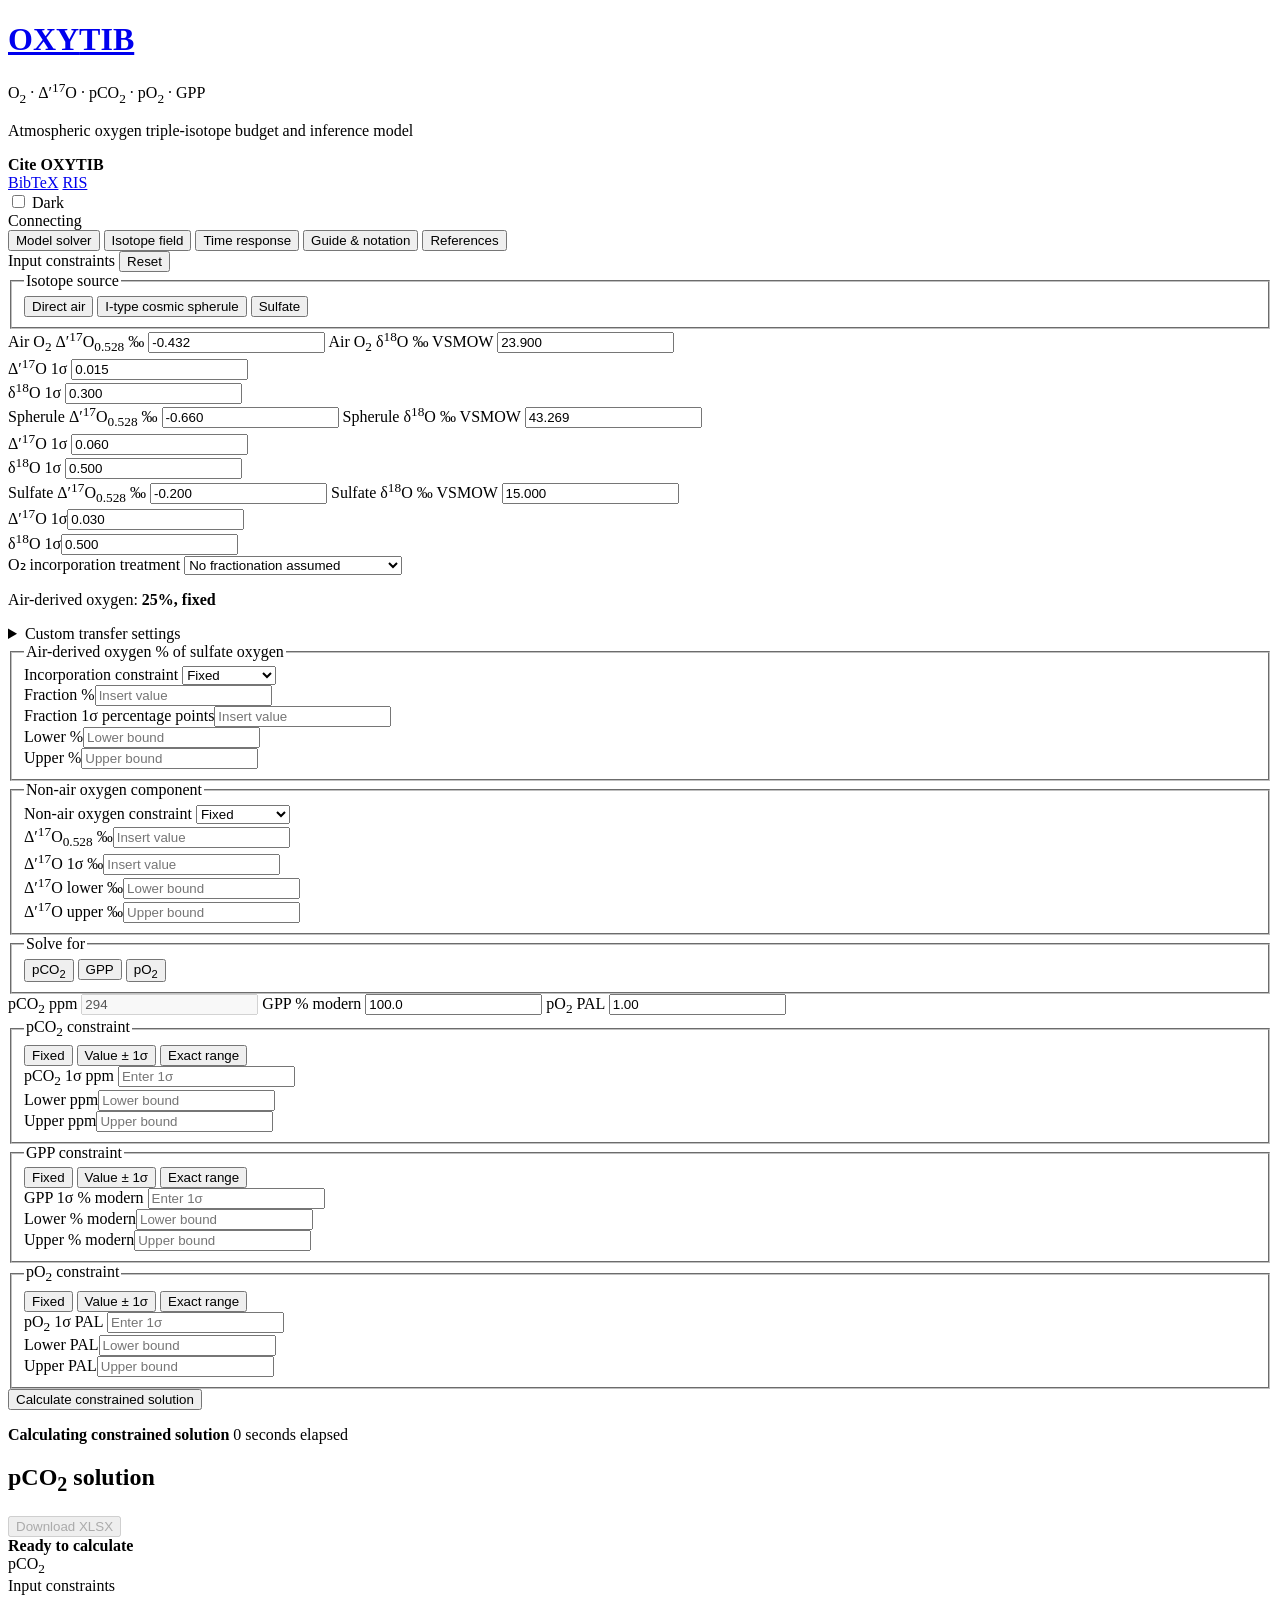
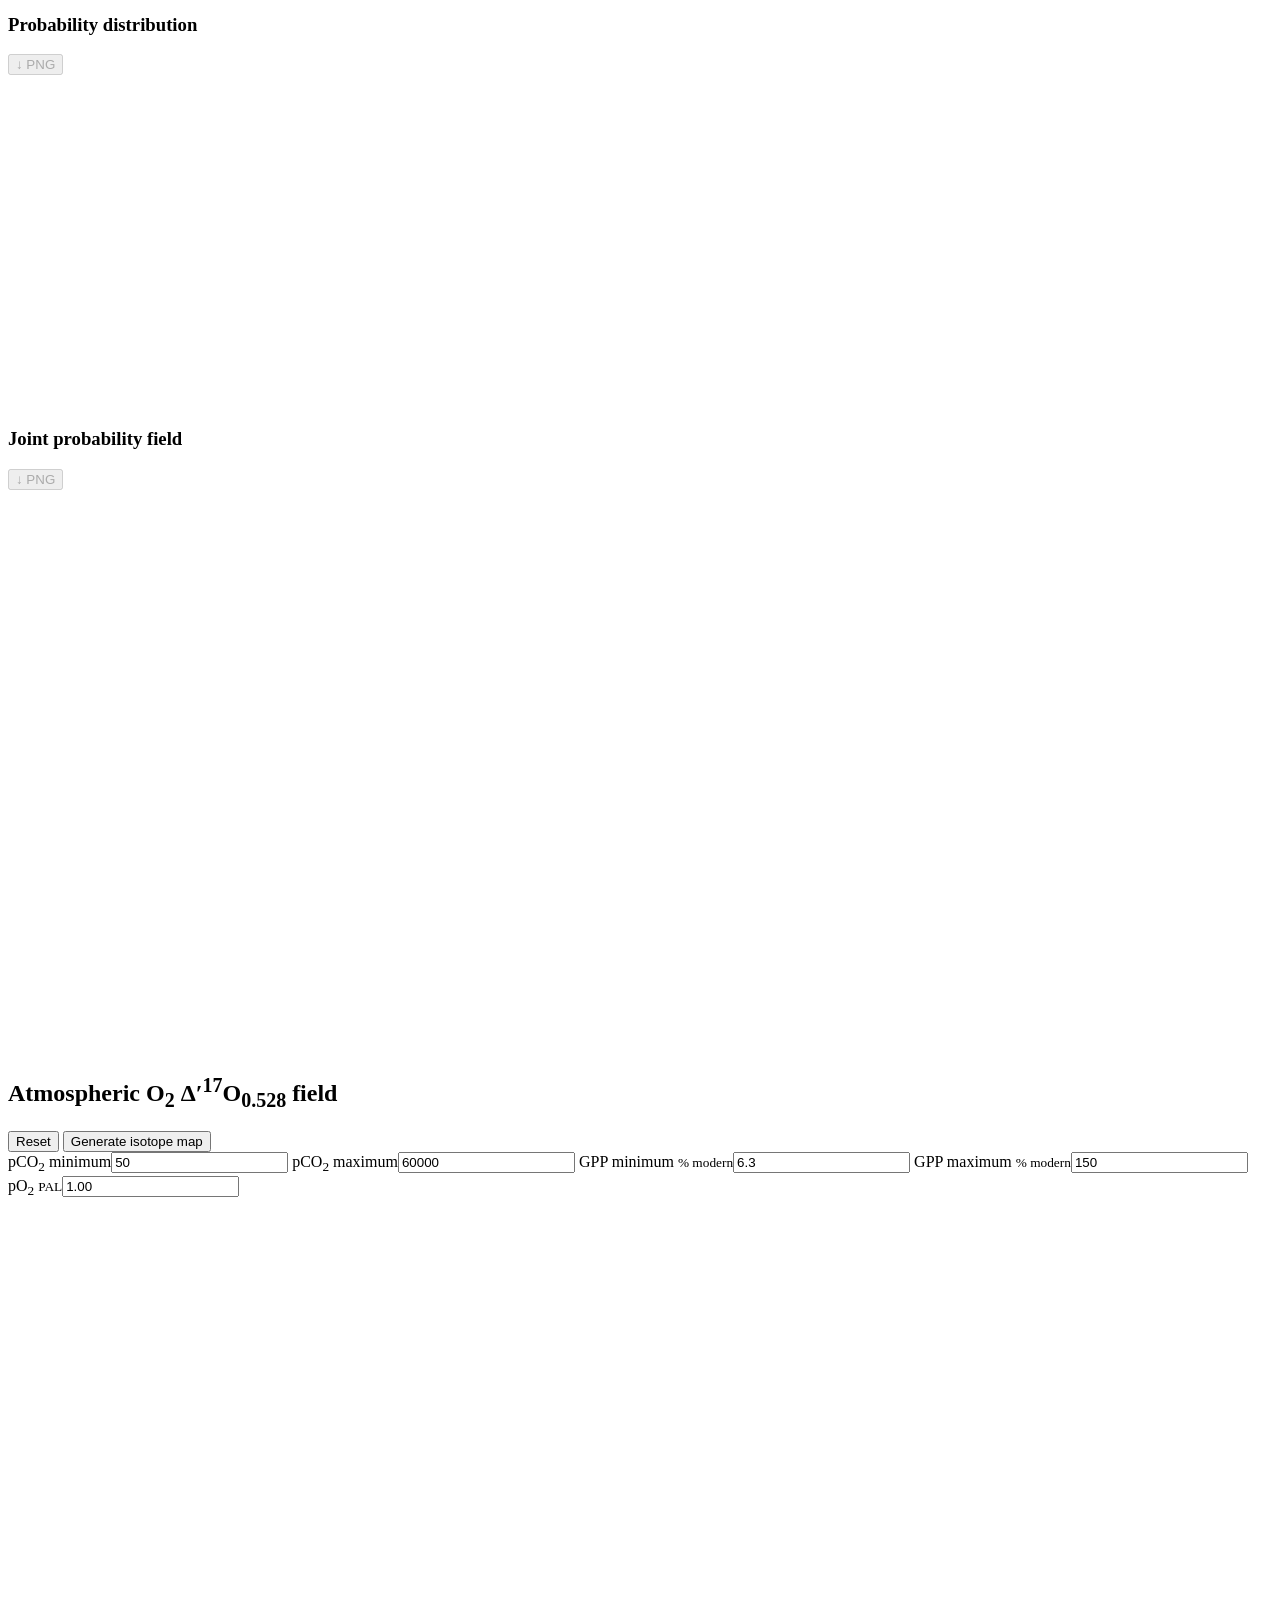
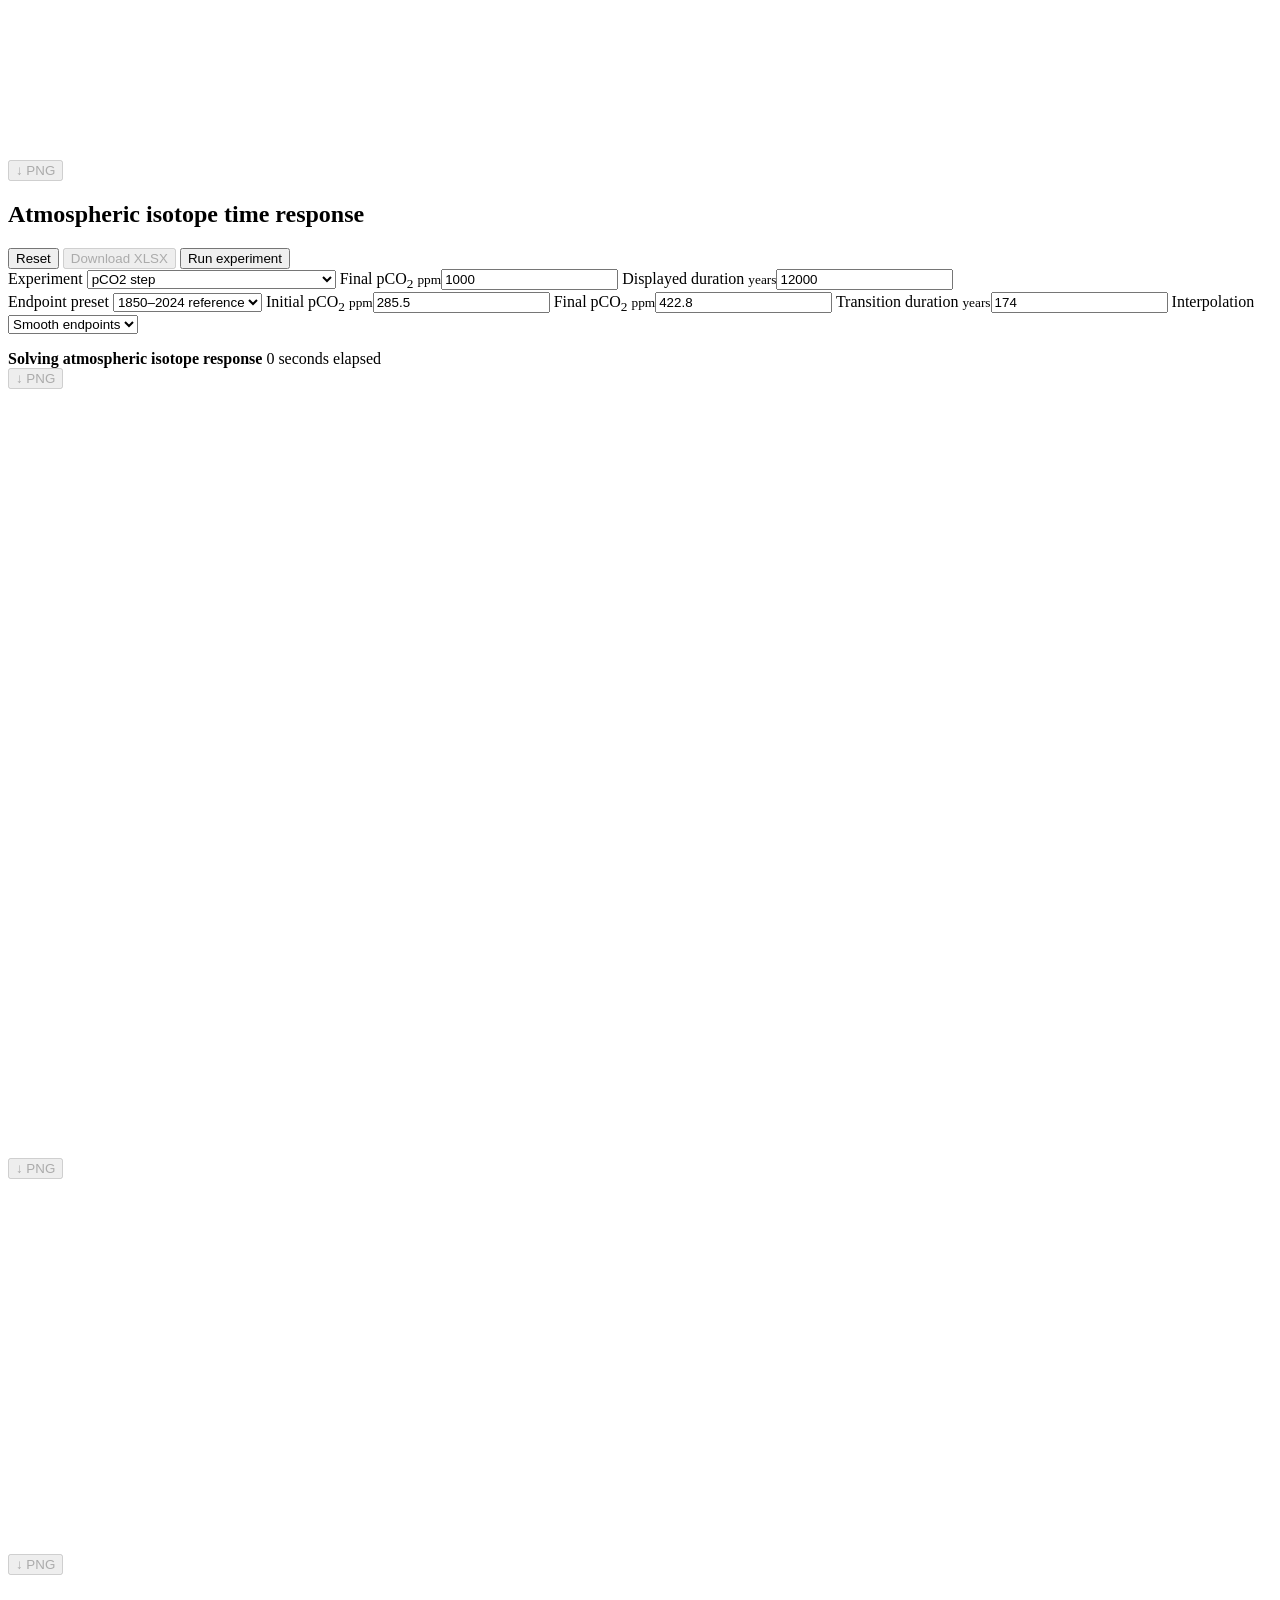
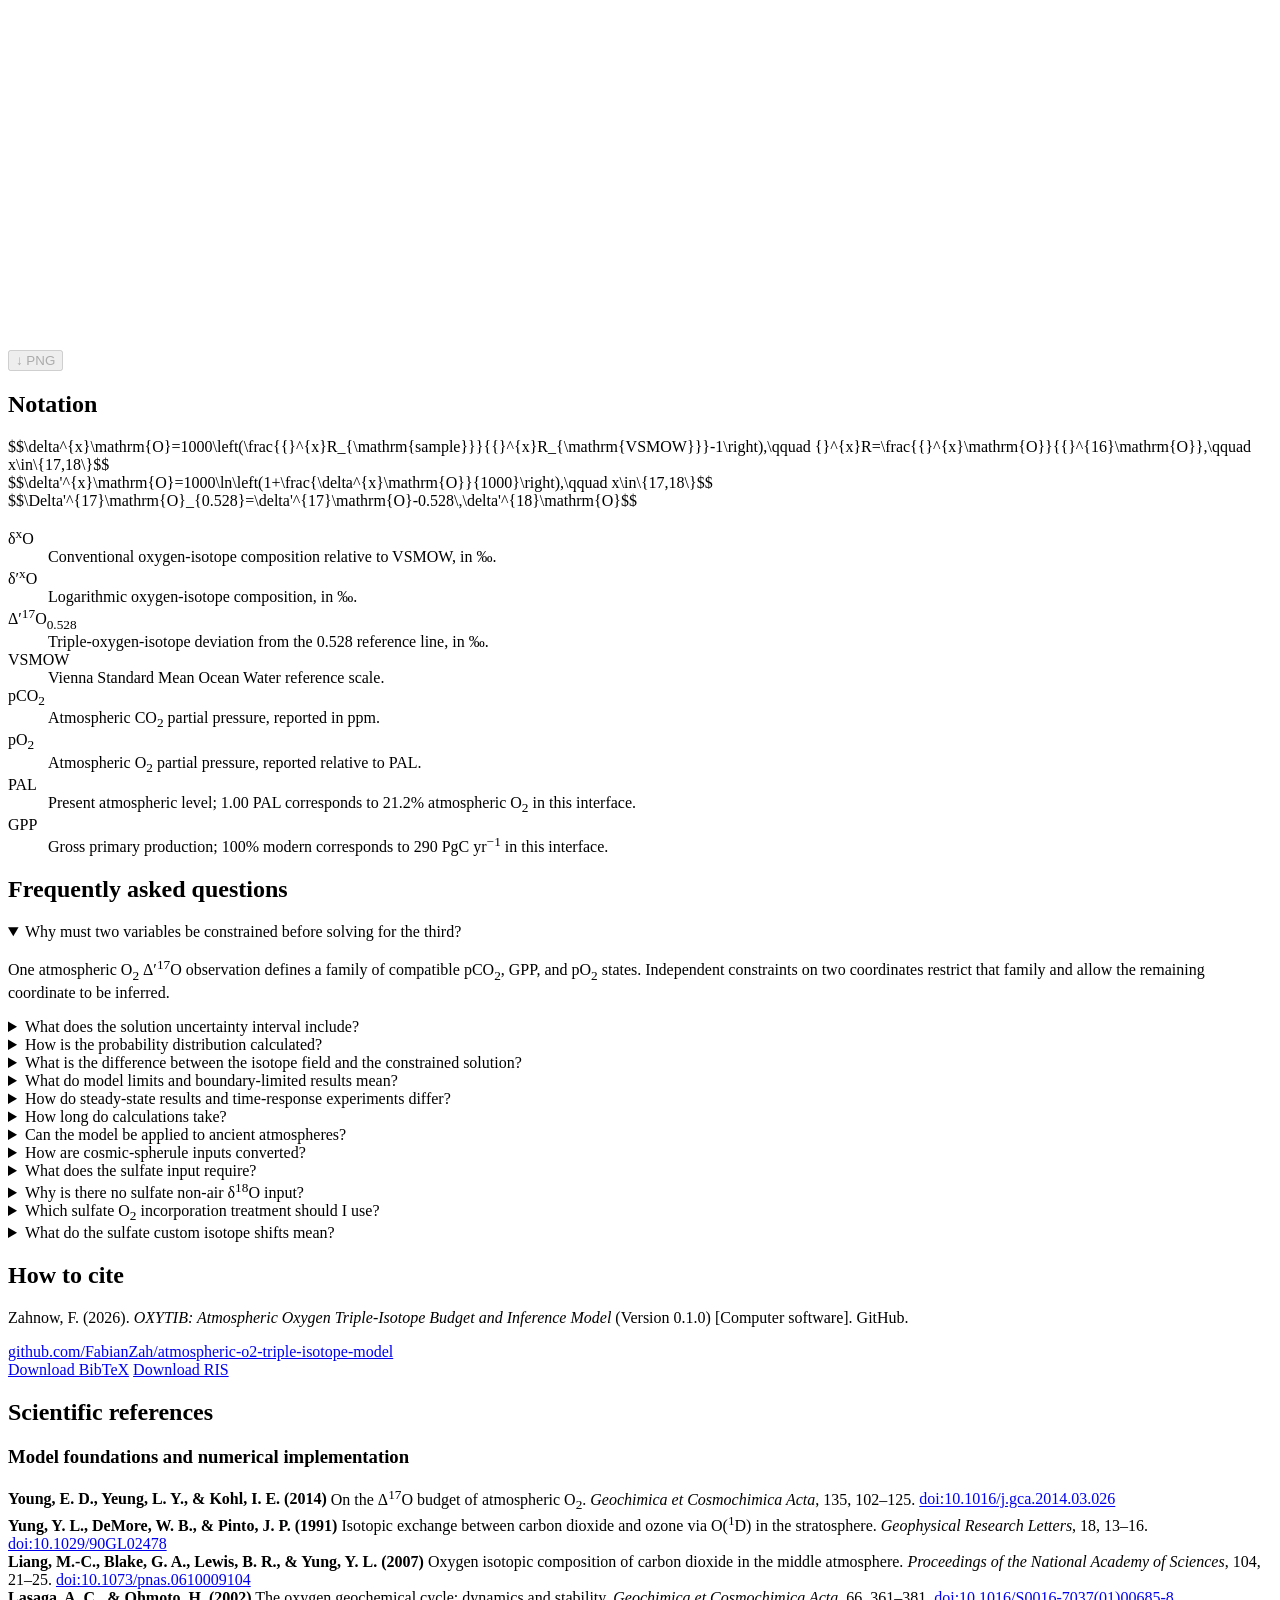
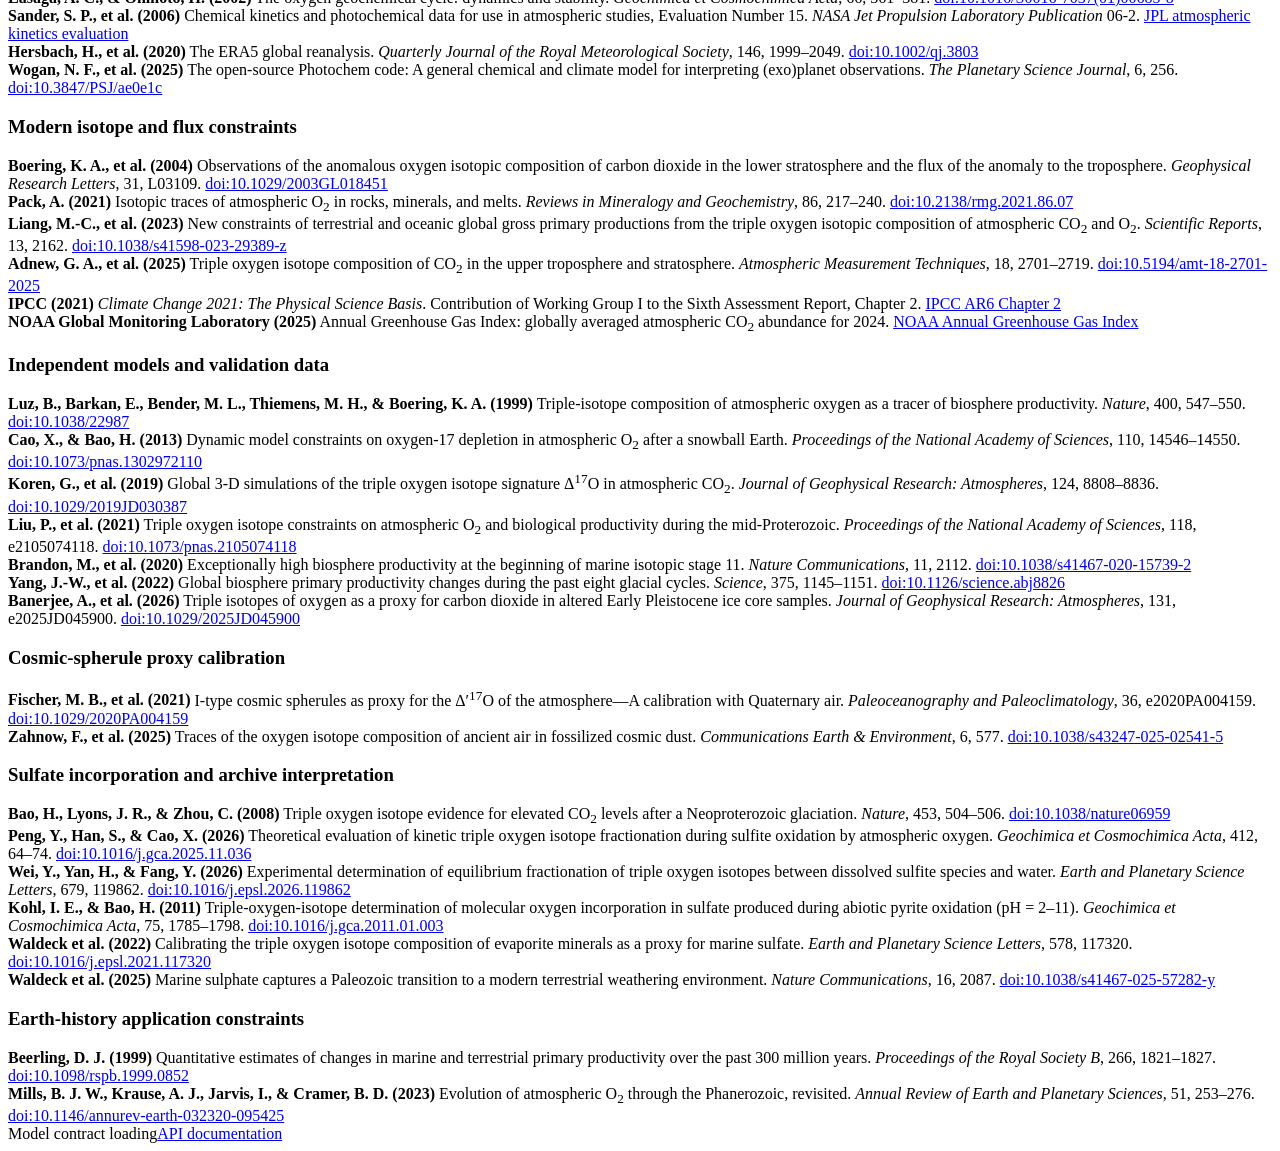
==== web/index.html @ 8c21be9f "Add logo home navigation and clarify model documentation" ====
<!doctype html>
<html lang="en">
<head>
  <meta charset="utf-8">
  <meta name="viewport" content="width=device-width, initial-scale=1">
  <title>OXYTIB</title>
  <link rel="stylesheet" href="assets/styles.css?v=1.25.3">
  <script defer src="assets/mathjax-config.js?v=1.0.0"></script>
  <script defer src="assets/vendor/mathjax/tex-svg.js?v=3.2.2"></script>
  <script defer src="assets/app.js?v=1.25.2"></script>
</head>
<body>
  <header class="topbar">
    <div class="brand-lockup">
      <h1 aria-label="OXYTIB"><a class="brand-home" href="./" aria-label="OXYTIB home" title="Home"><span>OXY</span><strong>TIB</strong></a></h1>
      <div class="brand-copy">
        <p class="scientific-signature">O<sub>2</sub> · Δ′<sup>17</sup>O · pCO<sub>2</sub> · pO<sub>2</sub> · GPP</p>
        <p class="brand-description">Atmospheric oxygen triple-isotope budget and inference model</p>
      </div>
    </div>
    <div class="topbar-actions">
      <aside class="header-citation" aria-label="How to cite OXYTIB">
        <strong>Cite OXYTIB</strong>
        <div>
          <a href="citation/model.bib" download>BibTeX</a>
          <a href="citation/model.ris" download>RIS</a>
        </div>
      </aside>
      <label class="theme-switch" for="theme-toggle">
        <input id="theme-toggle" type="checkbox" role="switch" aria-label="Use dark appearance">
        <span class="theme-track" aria-hidden="true"><i></i></span>
        <span id="theme-label">Dark</span>
      </label>
      <div class="model-state" id="model-state"><span></span> Connecting</div>
    </div>
  </header>

  <nav class="tabs" aria-label="Model views">
    <button class="tab active" data-tab="solver">Model solver</button>
    <button class="tab" data-tab="surface">Isotope field</button>
    <button class="tab" data-tab="transient">Time response</button>
    <button class="tab" data-tab="guide">Guide &amp; notation</button>
    <button class="tab" data-tab="references">References</button>
  </nav>

  <main>
    <section class="view active" id="view-solver">
      <div class="workspace-grid">
        <aside class="control-panel">
          <div class="section-heading">
            <span>Input constraints</span>
            <button class="text-button" id="reset-inputs" type="button">Reset</button>
          </div>

          <fieldset>
            <legend>Isotope source</legend>
            <div class="segmented" id="source-selector">
              <button type="button" class="active" data-source="air">Direct air</button>
              <button type="button" data-source="spherule">I-type cosmic spherule</button>
              <button type="button" data-source="sulfate">Sulfate</button>
            </div>
          </fieldset>

          <div id="air-inputs" class="input-group">
            <label for="air-d17">Air O<sub>2</sub> Δ′<sup>17</sup>O<sub>0.528</sub> <span>‰</span></label>
            <input id="air-d17" type="text" inputmode="decimal" value="-0.432">
            <label for="air-d18">Air O<sub>2</sub> δ<sup>18</sup>O <span>‰ VSMOW</span></label>
            <input id="air-d18" type="text" inputmode="decimal" value="23.900">
            <div class="paired-inputs">
              <div>
                <label for="air-sigma">Δ′<sup>17</sup>O 1σ</label>
                <input id="air-sigma" type="text" inputmode="decimal" value="0.015">
              </div>
              <div>
                <label for="air-d18-sigma">δ<sup>18</sup>O 1σ</label>
                <input id="air-d18-sigma" type="text" inputmode="decimal" value="0.300">
              </div>
            </div>
          </div>

          <div id="spherule-inputs" class="input-group hidden">
            <label for="spherule-d17">Spherule Δ′<sup>17</sup>O<sub>0.528</sub> <span>‰</span></label>
            <input id="spherule-d17" type="text" inputmode="decimal" value="-0.660">
            <label for="spherule-d18">Spherule δ<sup>18</sup>O <span>‰ VSMOW</span></label>
            <input id="spherule-d18" type="text" inputmode="decimal" value="43.269">
            <div class="paired-inputs">
              <div>
                <label for="spherule-d17-sigma">Δ′<sup>17</sup>O 1σ</label>
                <input id="spherule-d17-sigma" type="text" inputmode="decimal" value="0.060">
              </div>
              <div>
                <label for="spherule-d18-sigma">δ<sup>18</sup>O 1σ</label>
                <input id="spherule-d18-sigma" type="text" inputmode="decimal" value="0.500">
              </div>
            </div>
            <output id="converted-air" class="conversion-output"></output>
          </div>

          <div id="sulfate-inputs" class="input-group hidden">
            <label for="sulfate-d17">Sulfate Δ′<sup>17</sup>O<sub>0.528</sub> <span>‰</span></label>
            <input id="sulfate-d17" type="text" inputmode="decimal" value="-0.200" placeholder="Insert value">
            <label for="sulfate-d18">Sulfate δ<sup>18</sup>O <span>‰ VSMOW</span></label>
            <input id="sulfate-d18" type="text" inputmode="decimal" value="15.000" placeholder="Insert value">
            <div class="paired-inputs">
              <div><label for="sulfate-d17-sigma">Δ′<sup>17</sup>O 1σ</label><input id="sulfate-d17-sigma" type="text" inputmode="decimal" value="0.030" placeholder="Insert value"></div>
              <div><label for="sulfate-d18-sigma">δ<sup>18</sup>O 1σ</label><input id="sulfate-d18-sigma" type="text" inputmode="decimal" value="0.500" placeholder="Insert value"></div>
            </div>

            <label for="sulfate-fractionation">O₂ incorporation treatment</label>
            <select id="sulfate-fractionation" aria-describedby="sulfate-treatment-note">
              <option value="none" selected>No fractionation assumed</option>
              <option value="peng_2026_irreversible">Irreversible incorporation · 25 °C</option>
              <option value="peng_2026_equilibrium">Equilibrated incorporation · 25 °C</option>
              <option value="specified">Custom isotope shifts</option>
            </select>
            <p id="sulfate-treatment-note" class="field-note" aria-live="polite"></p>
            <p id="sulfate-pathway-fraction" class="field-note hidden">Air-derived oxygen: <strong>25%, fixed</strong></p>
            <details id="sulfate-advanced" class="sulfate-advanced hidden">
              <summary>Custom transfer settings</summary>
              <div id="sulfate-fractionation-fields" class="input-group">
                <label for="sulfate-log18">δ′<sup>18</sup>O shift <span>‰</span></label>
                <input id="sulfate-log18" type="text" inputmode="decimal" placeholder="Insert value">
                <label for="sulfate-shift17">Δ′<sup>17</sup>O shift <span>‰, 0.528</span></label>
                <input id="sulfate-shift17" type="text" inputmode="decimal" placeholder="Insert value">
                <p class="field-note">Transferred oxygen minus atmospheric O₂, before mixing.</p>
              </div>
            </details>

            <fieldset id="sulfate-incorporation-inputs" class="sulfate-process">
              <legend>Air-derived oxygen <span>% of sulfate oxygen</span></legend>
              <label class="sr-only" for="sulfate-f-mode">Incorporation constraint</label>
              <select id="sulfate-f-mode"><option value="fixed">Fixed</option><option value="normal">Value ± 1σ</option><option value="range">Exact range</option></select>
              <div id="sulfate-f-center-fields"><label for="sulfate-f">Fraction <span>%</span></label><input id="sulfate-f" type="text" inputmode="decimal" placeholder="Insert value"></div>
              <div id="sulfate-f-normal-fields" class="hidden"><label for="sulfate-f-sigma">Fraction 1σ <span>percentage points</span></label><input id="sulfate-f-sigma" type="text" inputmode="decimal" placeholder="Insert value"></div>
              <div id="sulfate-f-range-fields" class="paired-inputs hidden">
                <div><label for="sulfate-f-lower">Lower <span>%</span></label><input id="sulfate-f-lower" type="text" inputmode="decimal" placeholder="Lower bound"></div>
                <div><label for="sulfate-f-upper">Upper <span>%</span></label><input id="sulfate-f-upper" type="text" inputmode="decimal" placeholder="Upper bound"></div>
              </div>
            </fieldset>
            <fieldset class="sulfate-process">
              <legend>Non-air oxygen component</legend>
              <label class="sr-only" for="sulfate-b-mode">Non-air oxygen constraint</label>
              <select id="sulfate-b-mode"><option value="fixed">Fixed</option><option value="normal">Value ± 1σ</option><option value="range">Exact range</option></select>
              <div id="sulfate-b-center-fields"><label for="sulfate-b">Δ′<sup>17</sup>O<sub>0.528</sub> <span>‰</span></label><input id="sulfate-b" type="text" inputmode="decimal" placeholder="Insert value"></div>
              <div id="sulfate-b-normal-fields" class="hidden"><label for="sulfate-b-sigma">Δ′<sup>17</sup>O 1σ <span>‰</span></label><input id="sulfate-b-sigma" type="text" inputmode="decimal" placeholder="Insert value"></div>
              <div id="sulfate-b-range-fields" class="paired-inputs hidden">
                <div><label for="sulfate-b-lower">Δ′<sup>17</sup>O lower <span>‰</span></label><input id="sulfate-b-lower" type="text" inputmode="decimal" placeholder="Lower bound"></div>
                <div><label for="sulfate-b-upper">Δ′<sup>17</sup>O upper <span>‰</span></label><input id="sulfate-b-upper" type="text" inputmode="decimal" placeholder="Upper bound"></div>
              </div>
            </fieldset>
          </div>

          <fieldset>
            <legend>Solve for</legend>
            <div class="segmented three" id="solve-selector">
              <button type="button" class="active" data-coordinate="pCO2">pCO<sub>2</sub></button>
              <button type="button" data-coordinate="GPP">GPP</button>
              <button type="button" data-coordinate="pO2">pO<sub>2</sub></button>
            </div>
          </fieldset>

          <div class="input-group constraints">
            <label for="pco2" id="pco2-value-label">pCO<sub>2</sub> <span>ppm</span></label>
            <input id="pco2" type="text" inputmode="decimal" value="294" disabled>
            <label for="gpp" id="gpp-value-label">GPP <span>% modern</span></label>
            <input id="gpp" type="text" inputmode="decimal" value="100.0">
            <label for="po2" id="po2-value-label">pO<sub>2</sub> <span>PAL</span></label>
            <input id="po2" type="text" inputmode="decimal" value="1.00">
          </div>

          <div id="coordinate-constraint-inputs">
            <fieldset class="constraint-definition hidden" id="pco2-constraint-definition">
              <legend>pCO<sub>2</sub> constraint</legend>
              <div class="segmented three constraint-mode" id="pco2-constraint-mode">
                <button type="button" class="active" data-mode="fixed">Fixed</button>
                <button type="button" data-mode="normal">Value ± 1σ</button>
                <button type="button" data-mode="range">Exact range</button>
              </div>
              <div class="constraint-extra hidden" id="pco2-normal-fields">
                <label for="pco2-sigma">pCO<sub>2</sub> 1σ <span>ppm</span></label>
                <input id="pco2-sigma" type="text" inputmode="decimal" placeholder="Enter 1σ">
              </div>
              <div class="paired-inputs constraint-extra hidden" id="pco2-range-fields">
                <div><label for="pco2-lower">Lower <span>ppm</span></label><input id="pco2-lower" type="text" inputmode="decimal" placeholder="Lower bound"></div>
                <div><label for="pco2-upper">Upper <span>ppm</span></label><input id="pco2-upper" type="text" inputmode="decimal" placeholder="Upper bound"></div>
              </div>
            </fieldset>

            <fieldset class="constraint-definition" id="gpp-constraint-definition">
              <legend>GPP constraint</legend>
              <div class="segmented three constraint-mode" id="gpp-constraint-mode">
                <button type="button" class="active" data-mode="fixed">Fixed</button>
                <button type="button" data-mode="normal">Value ± 1σ</button>
                <button type="button" data-mode="range">Exact range</button>
              </div>
              <div class="constraint-extra hidden" id="gpp-normal-fields">
                <label for="gpp-sigma">GPP 1σ <span>% modern</span></label>
                <input id="gpp-sigma" type="text" inputmode="decimal" placeholder="Enter 1σ">
              </div>
              <div class="paired-inputs constraint-extra hidden" id="gpp-range-fields">
                <div><label for="gpp-lower">Lower <span>% modern</span></label><input id="gpp-lower" type="text" inputmode="decimal" placeholder="Lower bound"></div>
                <div><label for="gpp-upper">Upper <span>% modern</span></label><input id="gpp-upper" type="text" inputmode="decimal" placeholder="Upper bound"></div>
              </div>
            </fieldset>

            <fieldset class="constraint-definition" id="po2-constraint-definition">
              <legend>pO<sub>2</sub> constraint</legend>
              <div class="segmented three constraint-mode" id="po2-constraint-mode">
                <button type="button" class="active" data-mode="fixed">Fixed</button>
                <button type="button" data-mode="normal">Value ± 1σ</button>
                <button type="button" data-mode="range">Exact range</button>
              </div>
              <div class="constraint-extra hidden" id="po2-normal-fields">
                <label for="po2-sigma">pO<sub>2</sub> 1σ <span>PAL</span></label>
                <input id="po2-sigma" type="text" inputmode="decimal" placeholder="Enter 1σ">
              </div>
              <div class="paired-inputs constraint-extra hidden" id="po2-range-fields">
                <div><label for="po2-lower">Lower <span>PAL</span></label><input id="po2-lower" type="text" inputmode="decimal" placeholder="Lower bound"></div>
                <div><label for="po2-upper">Upper <span>PAL</span></label><input id="po2-upper" type="text" inputmode="decimal" placeholder="Upper bound"></div>
              </div>
            </fieldset>
          </div>

          <button class="primary-command" id="run-solver" type="button">Calculate constrained solution</button>
          <p class="error-message" id="solver-error" role="alert"></p>
          <div class="calculation-progress solver-progress hidden" id="solver-progress" role="status" aria-live="polite">
            <div class="calculation-progress-copy">
              <strong id="solver-progress-label">Calculating constrained solution</strong>
              <span id="solver-progress-elapsed">0 seconds elapsed</span>
            </div>
            <div class="calculation-progress-track" aria-hidden="true"><span></span></div>
          </div>
        </aside>

        <div class="result-area">
          <div class="result-header">
            <div>
              <h2 id="result-title">pCO<sub>2</sub> solution</h2>
            </div>
            <div class="result-actions">
              <button class="secondary-command" id="download-result-xlsx" type="button" disabled>Download XLSX</button>
            </div>
          </div>
          <div class="empty-state" id="solver-empty">
            <strong>Ready to calculate</strong>
          </div>
          <div class="solver-result hidden" id="solver-result">
            <div class="primary-result">
              <span id="result-coordinate">pCO<sub>2</sub></span>
              <strong id="result-value"></strong>
              <small id="result-interval"></small>
            </div>
            <div class="result-strip">
              <div><span>Input constraints</span><strong id="result-constraints"></strong></div>
            </div>
            <div class="solver-marginal" id="solver-marginal">
              <div class="solver-probability-heading">
                <div><h3 id="solver-marginal-title">Probability distribution</h3></div>
                <button class="plot-export" type="button" data-canvas="solver-marginal-canvas" data-filename="constrained_solution_distribution" disabled title="Download plot as PNG">↓ PNG</button>
              </div>
              <canvas id="solver-marginal-canvas" width="980" height="330"></canvas>
            </div>
            <p class="method-note hidden" id="solver-method-note"></p>
            <div class="solver-probability hidden" id="solver-probability">
              <div class="solver-probability-heading">
                <div><h3 id="solver-probability-title">Joint probability field</h3></div>
                <button class="plot-export" type="button" data-canvas="solver-probability-canvas" data-filename="constrained_pco2_gpp_probability" disabled title="Download plot as PNG">↓ PNG</button>
              </div>
              <canvas id="solver-probability-canvas" width="980" height="560"></canvas>
              <div class="probability-caption" id="solver-probability-caption"></div>
            </div>
          </div>
        </div>
      </div>
    </section>

    <section class="view" id="view-surface">
      <div class="band-heading">
        <div><h2>Atmospheric O<sub>2</sub> Δ′<sup>17</sup>O<sub>0.528</sub> field</h2></div>
        <div class="surface-actions">
          <button class="text-button" id="reset-surface" type="button">Reset</button>
          <button class="primary-command compact" id="run-surface" type="button">Generate isotope map</button>
        </div>
      </div>
      <div class="surface-controls">
        <label><span class="control-label">pCO<sub>2</sub> minimum</span><input id="surface-xmin" type="text" inputmode="decimal" value="50"></label>
        <label><span class="control-label">pCO<sub>2</sub> maximum</span><input id="surface-xmax" type="text" inputmode="decimal" value="60000"></label>
        <label><span class="control-label">GPP minimum <small>% modern</small></span><input id="surface-ymin" type="text" inputmode="decimal" value="6.3"></label>
        <label><span class="control-label">GPP maximum <small>% modern</small></span><input id="surface-ymax" type="text" inputmode="decimal" value="150"></label>
        <label><span class="control-label">pO<sub>2</sub> <small>PAL</small></span><input id="surface-po2" type="text" inputmode="decimal" value="1.00"></label>
      </div>
      <p class="error-message" id="surface-error" role="alert"></p>
      <div class="surface-layout" id="isotope-surface-view">
        <div class="plot-panel">
          <button class="plot-export" type="button" data-canvas="isotope-canvas" data-filename="pco2_gpp_delta17_isotope_field" disabled title="Download plot as PNG">↓ PNG</button>
          <canvas id="isotope-canvas" width="980" height="560" role="img" aria-label="Atmospheric oxygen isotope field"></canvas>
        </div>
      </div>
    </section>

    <section class="view" id="view-transient">
      <div class="band-heading">
        <div><h2>Atmospheric isotope time response</h2></div>
        <div class="transient-actions">
          <button class="text-button" id="reset-transient" type="button">Reset</button>
          <button class="secondary-command" id="download-transient-xlsx" type="button" disabled>Download XLSX</button>
          <button class="primary-command compact" id="run-transient" type="button">Run experiment</button>
        </div>
      </div>
      <div class="transient-controls">
        <label>Experiment
          <select id="transient-type">
            <option value="pCO2">pCO2 step</option>
            <option value="pCO2_trajectory">Gradual pCO2 trajectory</option>
            <option value="pO2">pO2 step</option>
            <option value="GPP">GPP step at fixed pO2</option>
            <option value="photosynthesis">Photosynthesis step with O2 response</option>
          </select>
        </label>
        <label id="transient-final-label"><span class="control-label" id="transient-final-caption">Final pCO<sub>2</sub> <small>ppm</small></span><input id="transient-final" type="text" inputmode="decimal" value="1000"></label>
        <label><span class="control-label">Displayed duration <small>years</small></span><input id="transient-duration" type="text" inputmode="decimal" value="12000"></label>
      </div>
      <div class="transient-controls trajectory-controls hidden" id="trajectory-controls">
        <label>Endpoint preset
          <select id="trajectory-preset">
            <option value="historical">1850–2024 reference</option>
            <option value="custom">Custom endpoints</option>
          </select>
        </label>
        <label><span class="control-label">Initial pCO<sub>2</sub> <small>ppm</small></span><input id="trajectory-start" type="text" inputmode="decimal" value="285.5"></label>
        <label><span class="control-label">Final pCO<sub>2</sub> <small>ppm</small></span><input id="trajectory-end" type="text" inputmode="decimal" value="422.8"></label>
        <label><span class="control-label">Transition duration <small>years</small></span><input id="trajectory-duration" type="text" inputmode="decimal" value="174"></label>
        <label>Interpolation
          <select id="trajectory-interpolation">
            <option value="smoothstep">Smooth endpoints</option>
            <option value="linear">Linear</option>
          </select>
        </label>
      </div>
      <p class="error-message" id="transient-error" role="alert"></p>
      <div class="calculation-progress transient-progress hidden" id="transient-progress" role="status" aria-live="polite">
        <div class="calculation-progress-copy">
          <strong id="transient-progress-label">Solving atmospheric isotope response</strong>
          <span id="transient-progress-elapsed">0 seconds elapsed</span>
        </div>
        <div class="calculation-progress-track" aria-hidden="true"><span></span></div>
      </div>
      <div class="transient-summary" id="transient-summary"></div>
      <div class="transient-plots">
        <div class="plot-panel" id="transient-forcing-panel">
          <button class="plot-export" type="button" data-canvas="transient-forcing" data-filename="transient_forcing" disabled title="Download plot as PNG">↓ PNG</button>
          <canvas id="transient-forcing" width="1520" height="390"></canvas>
        </div>
        <div class="plot-panel hidden" id="transient-pco2-panel">
          <button class="plot-export" type="button" data-canvas="transient-pco2" data-filename="transient_pco2_response" disabled title="Download plot as PNG">↓ PNG</button>
          <canvas id="transient-pco2" width="760" height="390"></canvas>
        </div>
        <div class="plot-panel">
          <button class="plot-export" type="button" data-canvas="transient-d17" data-filename="transient_Delta_prime_17O" disabled title="Download plot as PNG">↓ PNG</button>
          <canvas id="transient-d17" width="760" height="390"></canvas>
        </div>
        <div class="plot-panel">
          <button class="plot-export" type="button" data-canvas="transient-d18" data-filename="transient_delta_prime_18O" disabled title="Download plot as PNG">↓ PNG</button>
          <canvas id="transient-d18" width="760" height="390"></canvas>
        </div>
      </div>
    </section>

    <section class="view prose-view" id="view-guide">
      <div class="prose-columns">
        <article>
          <h2>Notation</h2>
          <div class="equation">$$\delta^{x}\mathrm{O}=1000\left(\frac{{}^{x}R_{\mathrm{sample}}}{{}^{x}R_{\mathrm{VSMOW}}}-1\right),\qquad {}^{x}R=\frac{{}^{x}\mathrm{O}}{{}^{16}\mathrm{O}},\qquad x\in\{17,18\}$$</div>
          <div class="equation">$$\delta'^{x}\mathrm{O}=1000\ln\left(1+\frac{\delta^{x}\mathrm{O}}{1000}\right),\qquad x\in\{17,18\}$$</div>
          <div class="equation">$$\Delta'^{17}\mathrm{O}_{0.528}=\delta'^{17}\mathrm{O}-0.528\,\delta'^{18}\mathrm{O}$$</div>
          <dl class="notation-list">
            <div><dt>δ<sup>x</sup>O</dt><dd>Conventional oxygen-isotope composition relative to VSMOW, in ‰.</dd></div>
            <div><dt>δ′<sup>x</sup>O</dt><dd>Logarithmic oxygen-isotope composition, in ‰.</dd></div>
            <div><dt>Δ′<sup>17</sup>O<sub>0.528</sub></dt><dd>Triple-oxygen-isotope deviation from the 0.528 reference line, in ‰.</dd></div>
            <div><dt>VSMOW</dt><dd>Vienna Standard Mean Ocean Water reference scale.</dd></div>
            <div><dt>pCO<sub>2</sub></dt><dd>Atmospheric CO<sub>2</sub> partial pressure, reported in ppm.</dd></div>
            <div><dt>pO<sub>2</sub></dt><dd>Atmospheric O<sub>2</sub> partial pressure, reported relative to PAL.</dd></div>
            <div><dt>PAL</dt><dd>Present atmospheric level; 1.00 PAL corresponds to 21.2% atmospheric O<sub>2</sub> in this interface.</dd></div>
            <div><dt>GPP</dt><dd>Gross primary production; 100% modern corresponds to 290 PgC yr<sup>−1</sup> in this interface.</dd></div>
          </dl>
        </article>
        <article>
          <h2>Frequently asked questions</h2>
          <details open><summary>Why must two variables be constrained before solving for the third?</summary><p>One atmospheric O<sub>2</sub> Δ′<sup>17</sup>O observation defines a family of compatible pCO<sub>2</sub>, GPP, and pO<sub>2</sub> states. Independent constraints on two coordinates restrict that family and allow the remaining coordinate to be inferred.</p></details>
          <details><summary>What does the solution uncertainty interval include?</summary><p>The displayed interval combines analytical isotope uncertainty with the two coordinate constraints and any sulfate-process constraints entered by the user. A fixed value is held constant, a value ± 1σ is treated as Gaussian, and an exact range as uniform within its bounds. These inputs are treated as independent, with independent Gaussian errors for the isotope measurements. Structural model uncertainty is assessed separately.</p></details>
          <details><summary>How is the probability distribution calculated?</summary><p>Candidate atmospheres are weighted by agreement with the isotope measurement and entered constraints. The calculation averages over the allowed values of the other coordinates to obtain the distribution for the requested variable. That variable has a uniform prior in its reported units across the accepted domain. For pCO<sub>2</sub>, the plotted curve shows probability per equal log<sub>10</sub>(pCO<sub>2</sub>) interval to match the logarithmic display axis; the inference prior remains uniform in ppm.</p></details>
          <details><summary>What is the difference between the isotope field and the constrained solution?</summary><p>The isotope field shows deterministic central-model Δ′<sup>17</sup>O predictions across pCO<sub>2</sub> and GPP at one fixed pO<sub>2</sub>. The constrained solver combines an isotope measurement and its analytical uncertainty with independent constraints to produce a probability distribution for one requested coordinate.</p></details>
          <details><summary>What do model limits and boundary-limited results mean?</summary><p>The solver shows the accepted input ranges and flags entries outside them. A boundary-limited result occurs when appreciable posterior probability reaches an edge of the accepted model domain. Compatible states may extend beyond that edge, so the inferred interval is only partially constrained. A peak at the boundary should be interpreted together with the warning and the entered constraints.</p></details>
          <details><summary>How do steady-state results and time-response experiments differ?</summary><p>The isotope field and constrained solver describe steady states. Time response follows adjustment after an imposed change in pCO<sub>2</sub>, GPP, pO<sub>2</sub>, or photosynthesis. Year zero marks the start of the change, including a gradual pCO<sub>2</sub> trajectory; negative times show the initial state. Operational equilibrium is reached when both isotope coordinates enter and remain within 0.001‰ of the long-run state. The equilibrium search is independent of the displayed duration and extends to 100,000 years.</p></details>
          <details><summary>How long do calculations take?</summary><p>Most fixed-constraint calculations finish within seconds. Narrow probability fields may require automatic grid refinement and take a few minutes. Time-response experiments solve adaptive differential equations; the photosynthesis step integrates the coupled carbon, O<sub>2</sub>, and isotope response over the equilibrium-search horizon. Runtime also depends on the selected constraints, experiment duration, and server load.</p></details>
          <details><summary>Can the model be applied to ancient atmospheres?</summary><p>Yes, when the requested state lies inside the accepted model domain and independent evidence constrains the other atmospheric coordinates. Geological interpretations should also consider structural model uncertainty and the applicability of the model assumptions to the investigated interval.</p></details>
          <details><summary>How are cosmic-spherule inputs converted?</summary><p>Enter the I-type cosmic spherule's Δ′<sup>17</sup>O and δ<sup>18</sup>O with their analytical 1σ uncertainties. The measurements and uncertainties are converted to atmospheric O<sub>2</sub> using Zahnow et al. (2025), Eq. 3, calibrated by Fischer et al. (2021). Calibration-parameter sensitivity is assessed separately.</p></details>
          <details><summary>What does the sulfate input require?</summary><p>Enter the sulfate isotope measurements and uncertainties, the air-derived oxygen percentage, and the non-air component's Δ′<sup>17</sup>O after sulfate formation and exchange. Both process inputs accept a fixed value, 1σ uncertainty or exact range. Choose constraints appropriate to a preserved or independently reconstructed primary sulfate signal. The prefilled isotope values and analytical errors are illustrative examples.</p></details>
          <details><summary>Why is there no sulfate non-air δ<sup>18</sup>O input?</summary><p>For each candidate atmosphere, the solver derives it by oxygen-isotope mass balance from measured sulfate δ<sup>18</sup>O, the air-derived oxygen fraction, atmospheric δ<sup>18</sup>O and the selected incorporation treatment. The non-air component's Δ′<sup>17</sup>O is supplied separately. Its inferred δ<sup>18</sup>O should be plausible for the sample's formation environment.</p></details>
          <details><summary>Which sulfate O<sub>2</sub> incorporation treatment should I use?</summary><p>The default transfers atmospheric O<sub>2</sub>'s isotope composition unchanged. The irreversible and equilibrated options apply the 25 °C isotope effects calculated by Peng et al. (2026) for sulfite oxidation, with a fixed 25% contribution of O<sub>2</sub>-derived oxygen. Choose the treatment that matches the sample's formation process, or use custom shifts supported by independent evidence. The non-air oxygen composition is constrained separately.</p></details>
          <details><summary>What do the sulfate custom isotope shifts mean?</summary><p>Each shift is the isotope composition of the transferred oxygen minus that of atmospheric O<sub>2</sub>, before mixing with non-air oxygen. The δ′<sup>18</sup>O shift equals 1000 ln α<sub>18</sub>; the Δ′<sup>17</sup>O shift uses slope 0.528. Enter shifts supported by the sample's formation conditions.</p></details>
        </article>
      </div>
    </section>

    <section class="view prose-view" id="view-references">
      <section class="citation-panel" aria-labelledby="citation-heading">
        <div>
          <h2 id="citation-heading">How to cite</h2>
          <p>Zahnow, F. (2026). <i>OXYTIB: Atmospheric Oxygen Triple-Isotope Budget and Inference Model</i> (Version 0.1.0) [Computer software]. GitHub.</p>
          <a class="citation-repository" href="https://github.com/FabianZah/atmospheric-o2-triple-isotope-model" target="_blank" rel="noopener noreferrer">github.com/FabianZah/atmospheric-o2-triple-isotope-model</a>
        </div>
        <div class="citation-actions" aria-label="Download citation">
          <a class="secondary-command" href="citation/model.bib" download>Download BibTeX</a>
          <a class="secondary-command" href="citation/model.ris" download>Download RIS</a>
        </div>
      </section>
      <header class="reference-intro">
        <h2>Scientific references</h2>
      </header>

      <section class="reference-group" aria-labelledby="references-foundation">
        <h3 id="references-foundation">Model foundations and numerical implementation</h3>
        <div class="reference-list">
          <article>
            <strong>Young, E. D., Yeung, L. Y., &amp; Kohl, I. E. (2014)</strong>
            <span>On the Δ<sup>17</sup>O budget of atmospheric O<sub>2</sub>. <i>Geochimica et Cosmochimica Acta</i>, 135, 102–125.</span>
            <a href="https://doi.org/10.1016/j.gca.2014.03.026" target="_blank" rel="noopener noreferrer">doi:10.1016/j.gca.2014.03.026</a>
          </article>
          <article>
            <strong>Yung, Y. L., DeMore, W. B., &amp; Pinto, J. P. (1991)</strong>
            <span>Isotopic exchange between carbon dioxide and ozone via O(<sup>1</sup>D) in the stratosphere. <i>Geophysical Research Letters</i>, 18, 13–16.</span>
            <a href="https://doi.org/10.1029/90GL02478" target="_blank" rel="noopener noreferrer">doi:10.1029/90GL02478</a>
          </article>
          <article>
            <strong>Liang, M.-C., Blake, G. A., Lewis, B. R., &amp; Yung, Y. L. (2007)</strong>
            <span>Oxygen isotopic composition of carbon dioxide in the middle atmosphere. <i>Proceedings of the National Academy of Sciences</i>, 104, 21–25.</span>
            <a href="https://doi.org/10.1073/pnas.0610009104" target="_blank" rel="noopener noreferrer">doi:10.1073/pnas.0610009104</a>
          </article>
          <article>
            <strong>Lasaga, A. C., &amp; Ohmoto, H. (2002)</strong>
            <span>The oxygen geochemical cycle: dynamics and stability. <i>Geochimica et Cosmochimica Acta</i>, 66, 361–381.</span>
            <a href="https://doi.org/10.1016/S0016-7037(01)00685-8" target="_blank" rel="noopener noreferrer">doi:10.1016/S0016-7037(01)00685-8</a>
          </article>
          <article>
            <strong>Sander, S. P., et al. (2006)</strong>
            <span>Chemical kinetics and photochemical data for use in atmospheric studies, Evaluation Number 15. <i>NASA Jet Propulsion Laboratory Publication</i> 06-2.</span>
            <a href="https://jpldataeval.jpl.nasa.gov/" target="_blank" rel="noopener noreferrer">JPL atmospheric kinetics evaluation</a>
          </article>
          <article>
            <strong>Hersbach, H., et al. (2020)</strong>
            <span>The ERA5 global reanalysis. <i>Quarterly Journal of the Royal Meteorological Society</i>, 146, 1999–2049.</span>
            <a href="https://doi.org/10.1002/qj.3803" target="_blank" rel="noopener noreferrer">doi:10.1002/qj.3803</a>
          </article>
          <article>
            <strong>Wogan, N. F., et al. (2025)</strong>
            <span>The open-source Photochem code: A general chemical and climate model for interpreting (exo)planet observations. <i>The Planetary Science Journal</i>, 6, 256.</span>
            <a href="https://doi.org/10.3847/PSJ/ae0e1c" target="_blank" rel="noopener noreferrer">doi:10.3847/PSJ/ae0e1c</a>
          </article>
        </div>
      </section>

      <section class="reference-group" aria-labelledby="references-observations">
        <h3 id="references-observations">Modern isotope and flux constraints</h3>
        <div class="reference-list">
          <article>
            <strong>Boering, K. A., et al. (2004)</strong>
            <span>Observations of the anomalous oxygen isotopic composition of carbon dioxide in the lower stratosphere and the flux of the anomaly to the troposphere. <i>Geophysical Research Letters</i>, 31, L03109.</span>
            <a href="https://doi.org/10.1029/2003GL018451" target="_blank" rel="noopener noreferrer">doi:10.1029/2003GL018451</a>
          </article>
          <article>
            <strong>Pack, A. (2021)</strong>
            <span>Isotopic traces of atmospheric O<sub>2</sub> in rocks, minerals, and melts. <i>Reviews in Mineralogy and Geochemistry</i>, 86, 217–240.</span>
            <a href="https://doi.org/10.2138/rmg.2021.86.07" target="_blank" rel="noopener noreferrer">doi:10.2138/rmg.2021.86.07</a>
          </article>
          <article>
            <strong>Liang, M.-C., et al. (2023)</strong>
            <span>New constraints of terrestrial and oceanic global gross primary productions from the triple oxygen isotopic composition of atmospheric CO<sub>2</sub> and O<sub>2</sub>. <i>Scientific Reports</i>, 13, 2162.</span>
            <a href="https://doi.org/10.1038/s41598-023-29389-z" target="_blank" rel="noopener noreferrer">doi:10.1038/s41598-023-29389-z</a>
          </article>
          <article>
            <strong>Adnew, G. A., et al. (2025)</strong>
            <span>Triple oxygen isotope composition of CO<sub>2</sub> in the upper troposphere and stratosphere. <i>Atmospheric Measurement Techniques</i>, 18, 2701–2719.</span>
            <a href="https://doi.org/10.5194/amt-18-2701-2025" target="_blank" rel="noopener noreferrer">doi:10.5194/amt-18-2701-2025</a>
          </article>
          <article>
            <strong>IPCC (2021)</strong>
            <span><i>Climate Change 2021: The Physical Science Basis</i>. Contribution of Working Group I to the Sixth Assessment Report, Chapter 2.</span>
            <a href="https://www.ipcc.ch/report/ar6/wg1/chapter/chapter-2/" target="_blank" rel="noopener noreferrer">IPCC AR6 Chapter 2</a>
          </article>
          <article>
            <strong>NOAA Global Monitoring Laboratory (2025)</strong>
            <span>Annual Greenhouse Gas Index: globally averaged atmospheric CO<sub>2</sub> abundance for 2024.</span>
            <a href="https://gml.noaa.gov/aggi/aggi.html" target="_blank" rel="noopener noreferrer">NOAA Annual Greenhouse Gas Index</a>
          </article>
        </div>
      </section>

      <section class="reference-group" aria-labelledby="references-benchmarks">
        <h3 id="references-benchmarks">Independent models and validation data</h3>
        <div class="reference-list">
          <article>
            <strong>Luz, B., Barkan, E., Bender, M. L., Thiemens, M. H., &amp; Boering, K. A. (1999)</strong>
            <span>Triple-isotope composition of atmospheric oxygen as a tracer of biosphere productivity. <i>Nature</i>, 400, 547–550.</span>
            <a href="https://doi.org/10.1038/22987" target="_blank" rel="noopener noreferrer">doi:10.1038/22987</a>
          </article>
          <article>
            <strong>Cao, X., &amp; Bao, H. (2013)</strong>
            <span>Dynamic model constraints on oxygen-17 depletion in atmospheric O<sub>2</sub> after a snowball Earth. <i>Proceedings of the National Academy of Sciences</i>, 110, 14546–14550.</span>
            <a href="https://doi.org/10.1073/pnas.1302972110" target="_blank" rel="noopener noreferrer">doi:10.1073/pnas.1302972110</a>
          </article>
          <article>
            <strong>Koren, G., et al. (2019)</strong>
            <span>Global 3-D simulations of the triple oxygen isotope signature Δ<sup>17</sup>O in atmospheric CO<sub>2</sub>. <i>Journal of Geophysical Research: Atmospheres</i>, 124, 8808–8836.</span>
            <a href="https://doi.org/10.1029/2019JD030387" target="_blank" rel="noopener noreferrer">doi:10.1029/2019JD030387</a>
          </article>
          <article>
            <strong>Liu, P., et al. (2021)</strong>
            <span>Triple oxygen isotope constraints on atmospheric O<sub>2</sub> and biological productivity during the mid-Proterozoic. <i>Proceedings of the National Academy of Sciences</i>, 118, e2105074118.</span>
            <a href="https://doi.org/10.1073/pnas.2105074118" target="_blank" rel="noopener noreferrer">doi:10.1073/pnas.2105074118</a>
          </article>
          <article>
            <strong>Brandon, M., et al. (2020)</strong>
            <span>Exceptionally high biosphere productivity at the beginning of marine isotopic stage 11. <i>Nature Communications</i>, 11, 2112.</span>
            <a href="https://doi.org/10.1038/s41467-020-15739-2" target="_blank" rel="noopener noreferrer">doi:10.1038/s41467-020-15739-2</a>
          </article>
          <article>
            <strong>Yang, J.-W., et al. (2022)</strong>
            <span>Global biosphere primary productivity changes during the past eight glacial cycles. <i>Science</i>, 375, 1145–1151.</span>
            <a href="https://doi.org/10.1126/science.abj8826" target="_blank" rel="noopener noreferrer">doi:10.1126/science.abj8826</a>
          </article>
          <article>
            <strong>Banerjee, A., et al. (2026)</strong>
            <span>Triple isotopes of oxygen as a proxy for carbon dioxide in altered Early Pleistocene ice core samples. <i>Journal of Geophysical Research: Atmospheres</i>, 131, e2025JD045900.</span>
            <a href="https://doi.org/10.1029/2025JD045900" target="_blank" rel="noopener noreferrer">doi:10.1029/2025JD045900</a>
          </article>
        </div>
      </section>

      <section class="reference-group" aria-labelledby="references-proxy">
        <h3 id="references-proxy">Cosmic-spherule proxy calibration</h3>
        <div class="reference-list">
          <article>
            <strong>Fischer, M. B., et al. (2021)</strong>
            <span>I-type cosmic spherules as proxy for the Δ′<sup>17</sup>O of the atmosphere—A calibration with Quaternary air. <i>Paleoceanography and Paleoclimatology</i>, 36, e2020PA004159.</span>
            <a href="https://doi.org/10.1029/2020PA004159" target="_blank" rel="noopener noreferrer">doi:10.1029/2020PA004159</a>
          </article>
          <article>
            <strong>Zahnow, F., et al. (2025)</strong>
            <span>Traces of the oxygen isotope composition of ancient air in fossilized cosmic dust. <i>Communications Earth &amp; Environment</i>, 6, 577.</span>
            <a href="https://doi.org/10.1038/s43247-025-02541-5" target="_blank" rel="noopener noreferrer">doi:10.1038/s43247-025-02541-5</a>
          </article>
        </div>
      </section>

      <section class="reference-group" aria-labelledby="references-sulfate">
        <h3 id="references-sulfate">Sulfate incorporation and archive interpretation</h3>
        <div class="reference-list">
          <article>
            <strong>Bao, H., Lyons, J. R., &amp; Zhou, C. (2008)</strong>
            <span>Triple oxygen isotope evidence for elevated CO<sub>2</sub> levels after a Neoproterozoic glaciation. <i>Nature</i>, 453, 504–506.</span>
            <a href="https://doi.org/10.1038/nature06959" target="_blank" rel="noopener noreferrer">doi:10.1038/nature06959</a>
          </article>
          <article>
            <strong>Peng, Y., Han, S., &amp; Cao, X. (2026)</strong>
            <span>Theoretical evaluation of kinetic triple oxygen isotope fractionation during sulfite oxidation by atmospheric oxygen. <i>Geochimica et Cosmochimica Acta</i>, 412, 64–74.</span>
            <a href="https://doi.org/10.1016/j.gca.2025.11.036" target="_blank" rel="noopener noreferrer">doi:10.1016/j.gca.2025.11.036</a>
          </article>
          <article>
            <strong>Wei, Y., Yan, H., &amp; Fang, Y. (2026)</strong>
            <span>Experimental determination of equilibrium fractionation of triple oxygen isotopes between dissolved sulfite species and water. <i>Earth and Planetary Science Letters</i>, 679, 119862.</span>
            <a href="https://doi.org/10.1016/j.epsl.2026.119862" target="_blank" rel="noopener noreferrer">doi:10.1016/j.epsl.2026.119862</a>
          </article>
          <article>
            <strong>Kohl, I. E., &amp; Bao, H. (2011)</strong>
            <span>Triple-oxygen-isotope determination of molecular oxygen incorporation in sulfate produced during abiotic pyrite oxidation (pH = 2–11). <i>Geochimica et Cosmochimica Acta</i>, 75, 1785–1798.</span>
            <a href="https://doi.org/10.1016/j.gca.2011.01.003" target="_blank" rel="noopener noreferrer">doi:10.1016/j.gca.2011.01.003</a>
          </article>
          <article>
            <strong>Waldeck et al. (2022)</strong>
            <span>Calibrating the triple oxygen isotope composition of evaporite minerals as a proxy for marine sulfate. <i>Earth and Planetary Science Letters</i>, 578, 117320.</span>
            <a href="https://doi.org/10.1016/j.epsl.2021.117320" target="_blank" rel="noopener noreferrer">doi:10.1016/j.epsl.2021.117320</a>
          </article>
          <article>
            <strong>Waldeck et al. (2025)</strong>
            <span>Marine sulphate captures a Paleozoic transition to a modern terrestrial weathering environment. <i>Nature Communications</i>, 16, 2087.</span>
            <a href="https://doi.org/10.1038/s41467-025-57282-y" target="_blank" rel="noopener noreferrer">doi:10.1038/s41467-025-57282-y</a>
          </article>
        </div>
      </section>

      <section class="reference-group" aria-labelledby="references-domain">
        <h3 id="references-domain">Earth-history application constraints</h3>
        <div class="reference-list">
          <article>
            <strong>Beerling, D. J. (1999)</strong>
            <span>Quantitative estimates of changes in marine and terrestrial primary productivity over the past 300 million years. <i>Proceedings of the Royal Society B</i>, 266, 1821–1827.</span>
            <a href="https://doi.org/10.1098/rspb.1999.0852" target="_blank" rel="noopener noreferrer">doi:10.1098/rspb.1999.0852</a>
          </article>
          <article>
            <strong>Mills, B. J. W., Krause, A. J., Jarvis, I., &amp; Cramer, B. D. (2023)</strong>
            <span>Evolution of atmospheric O<sub>2</sub> through the Phanerozoic, revisited. <i>Annual Review of Earth and Planetary Sciences</i>, 51, 253–276.</span>
            <a href="https://doi.org/10.1146/annurev-earth-032320-095425" target="_blank" rel="noopener noreferrer">doi:10.1146/annurev-earth-032320-095425</a>
          </article>
        </div>
      </section>
    </section>
  </main>

  <footer><span id="footer-model">Model contract loading</span><a href="docs">API documentation</a></footer>
</body>
</html>
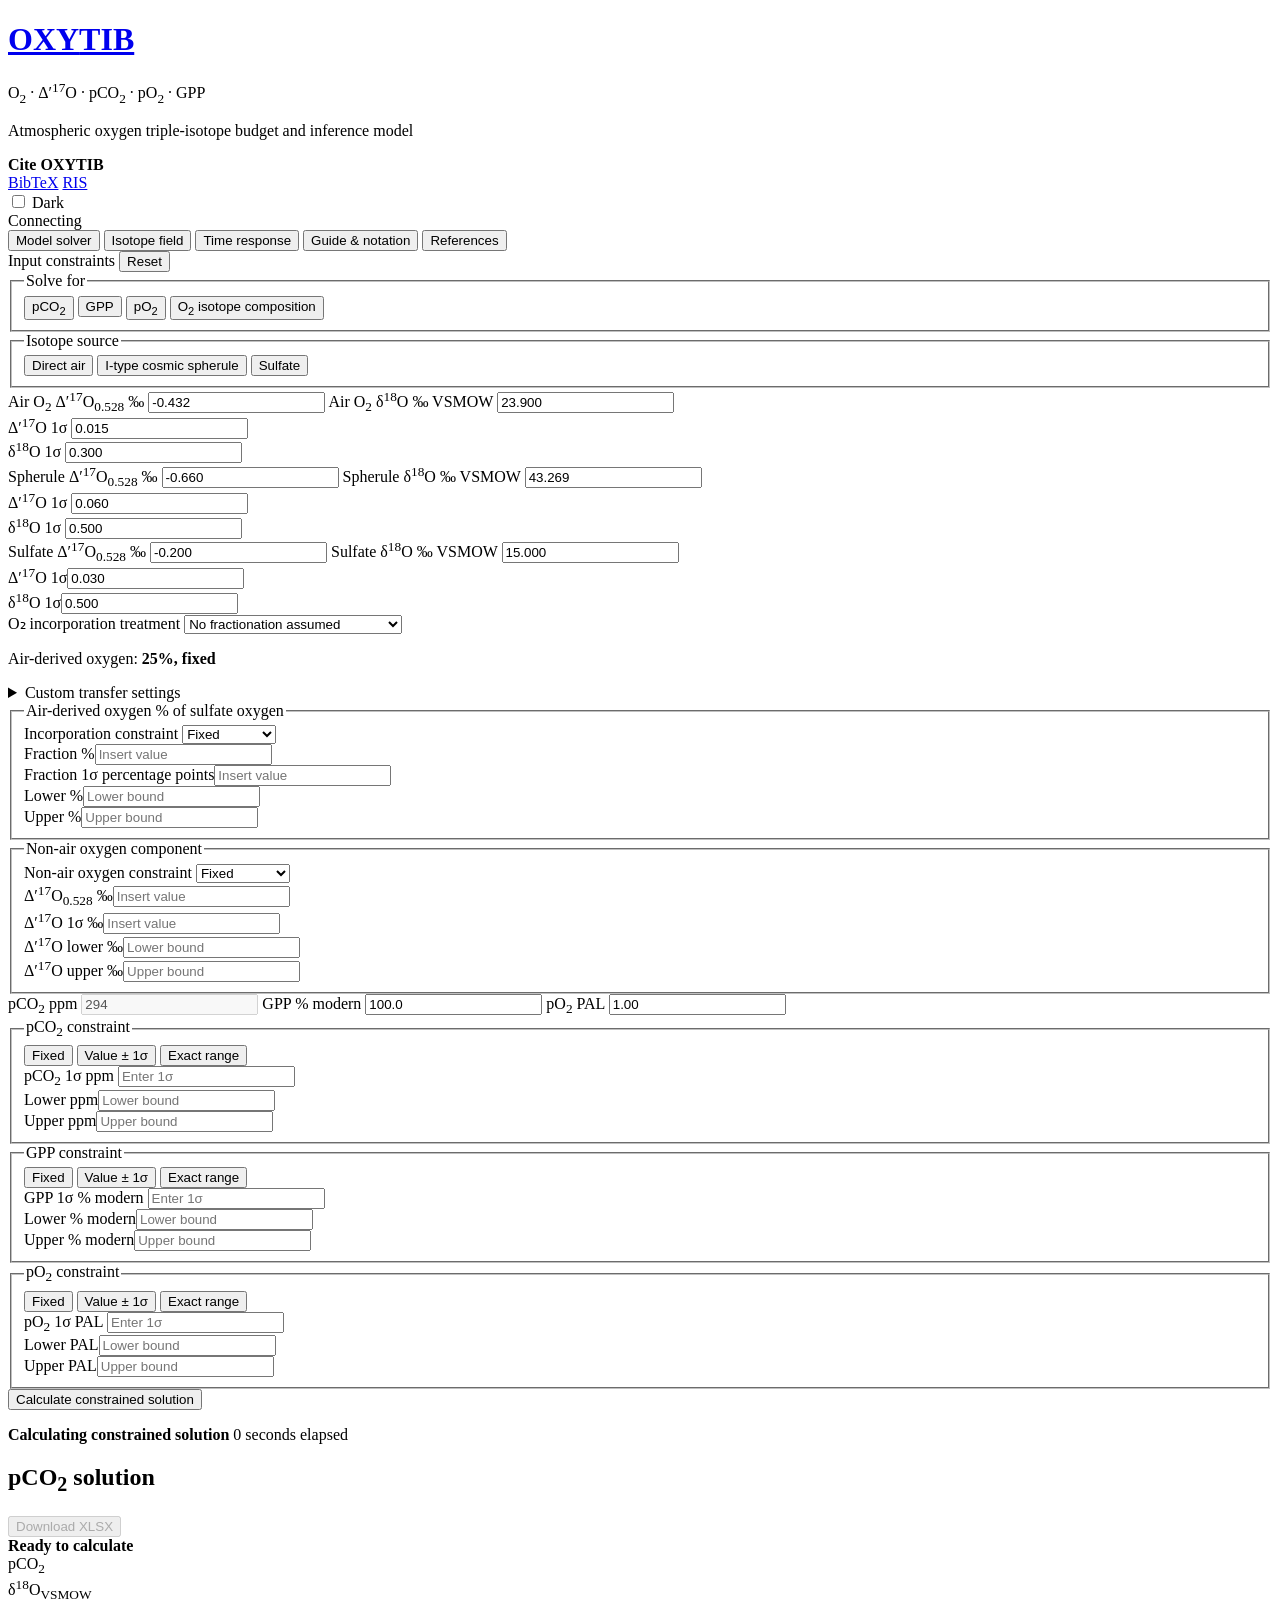
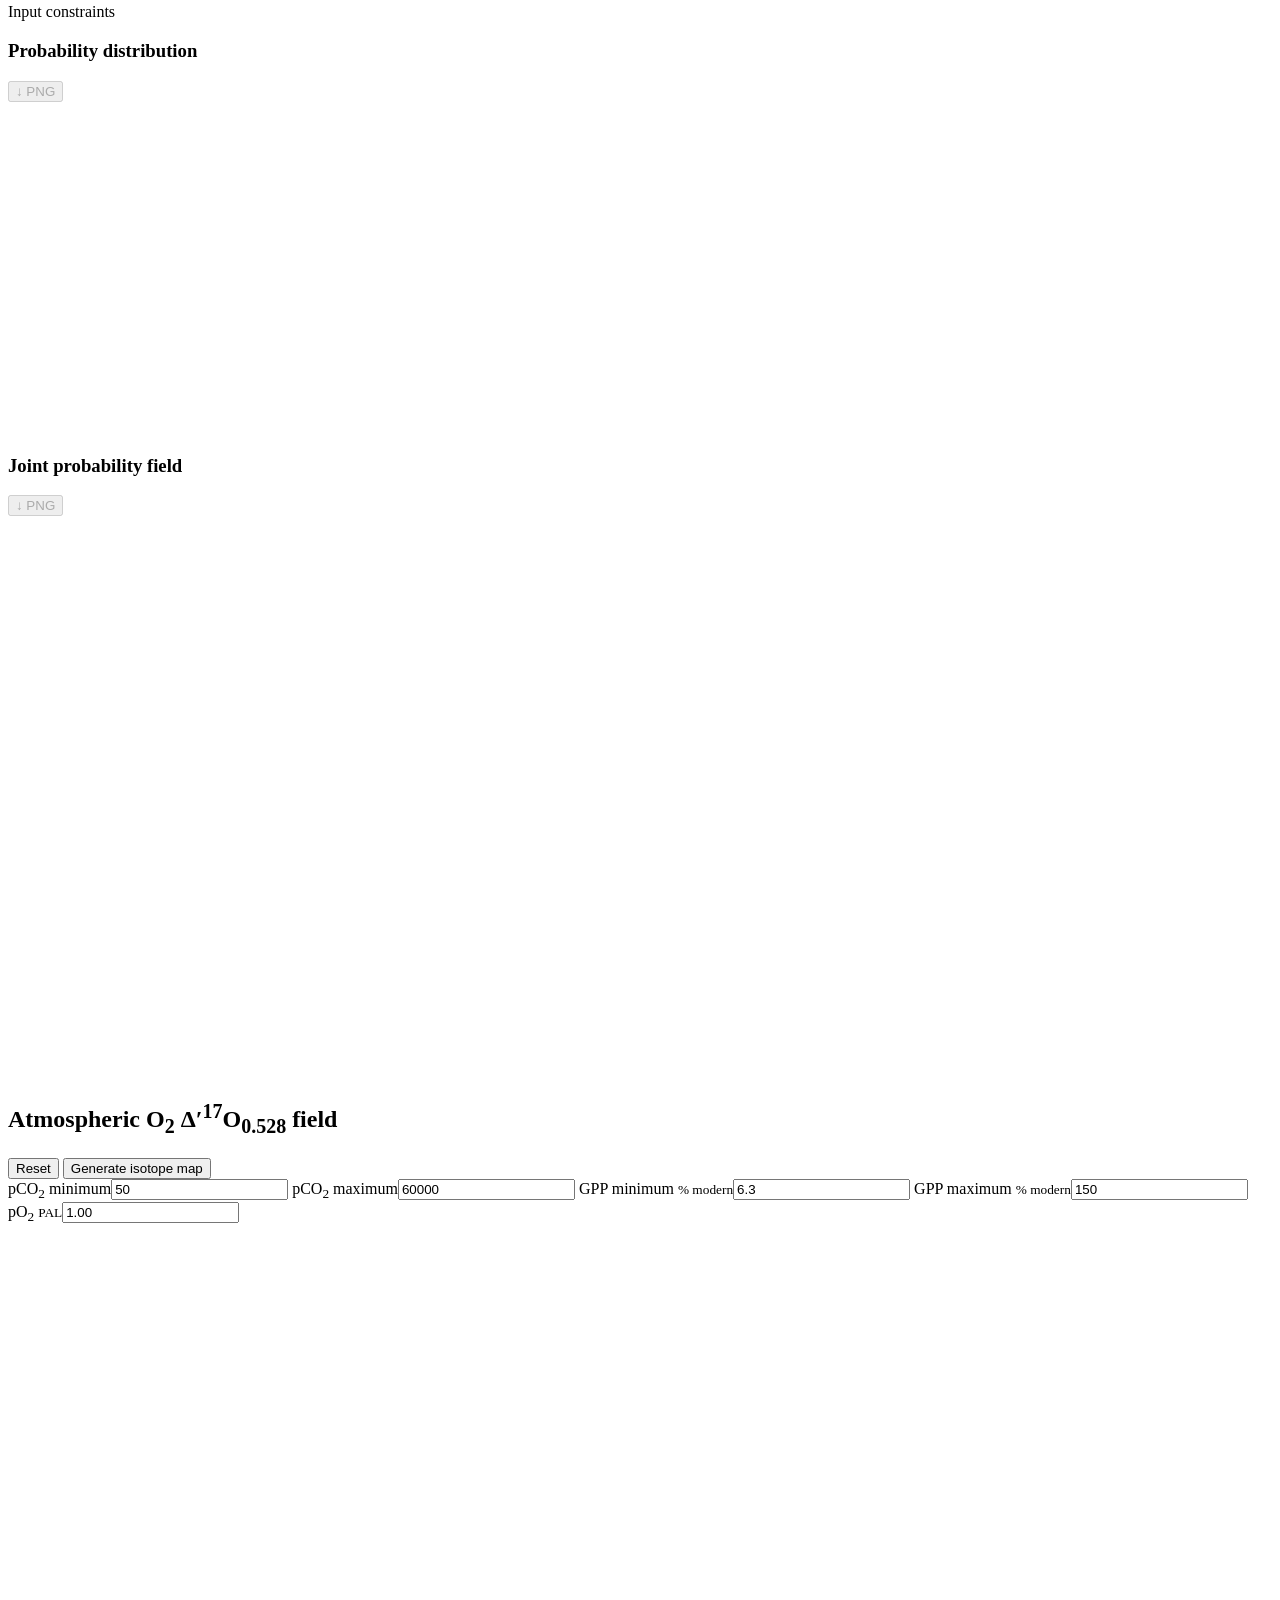
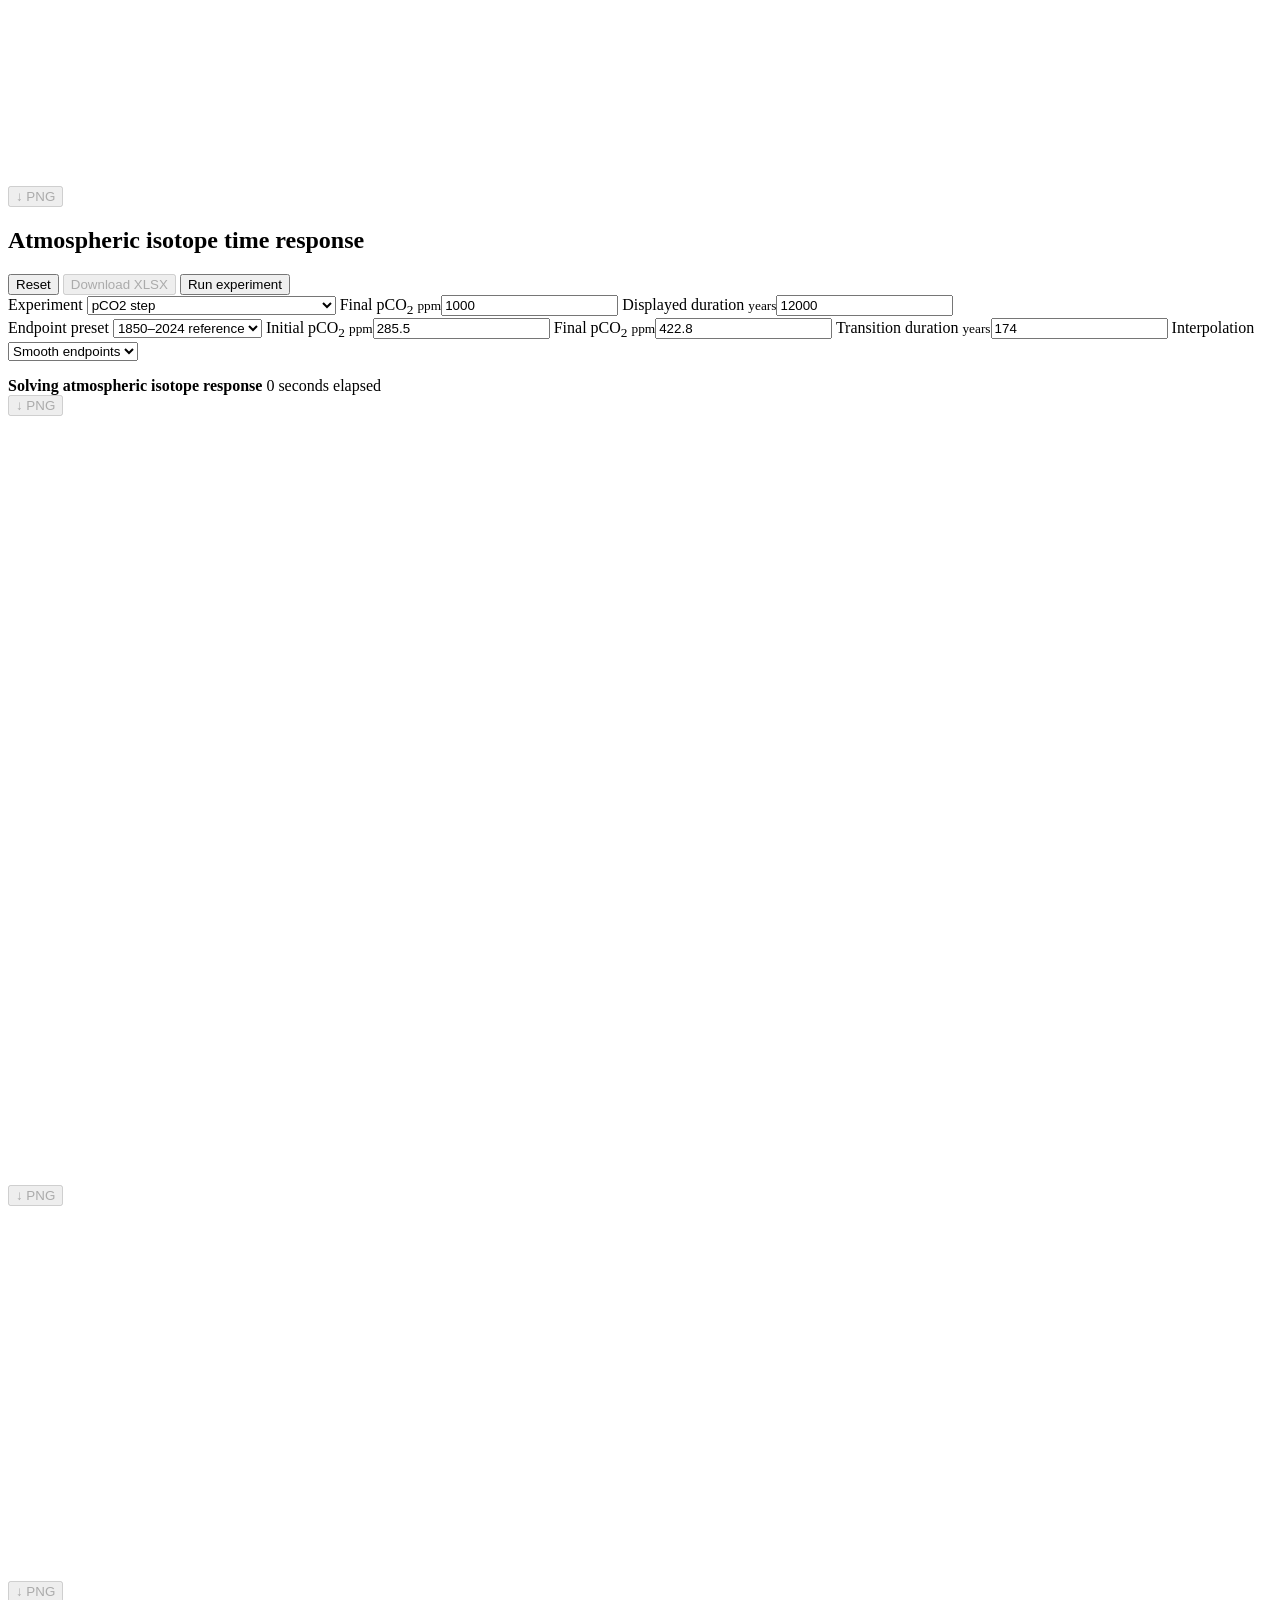
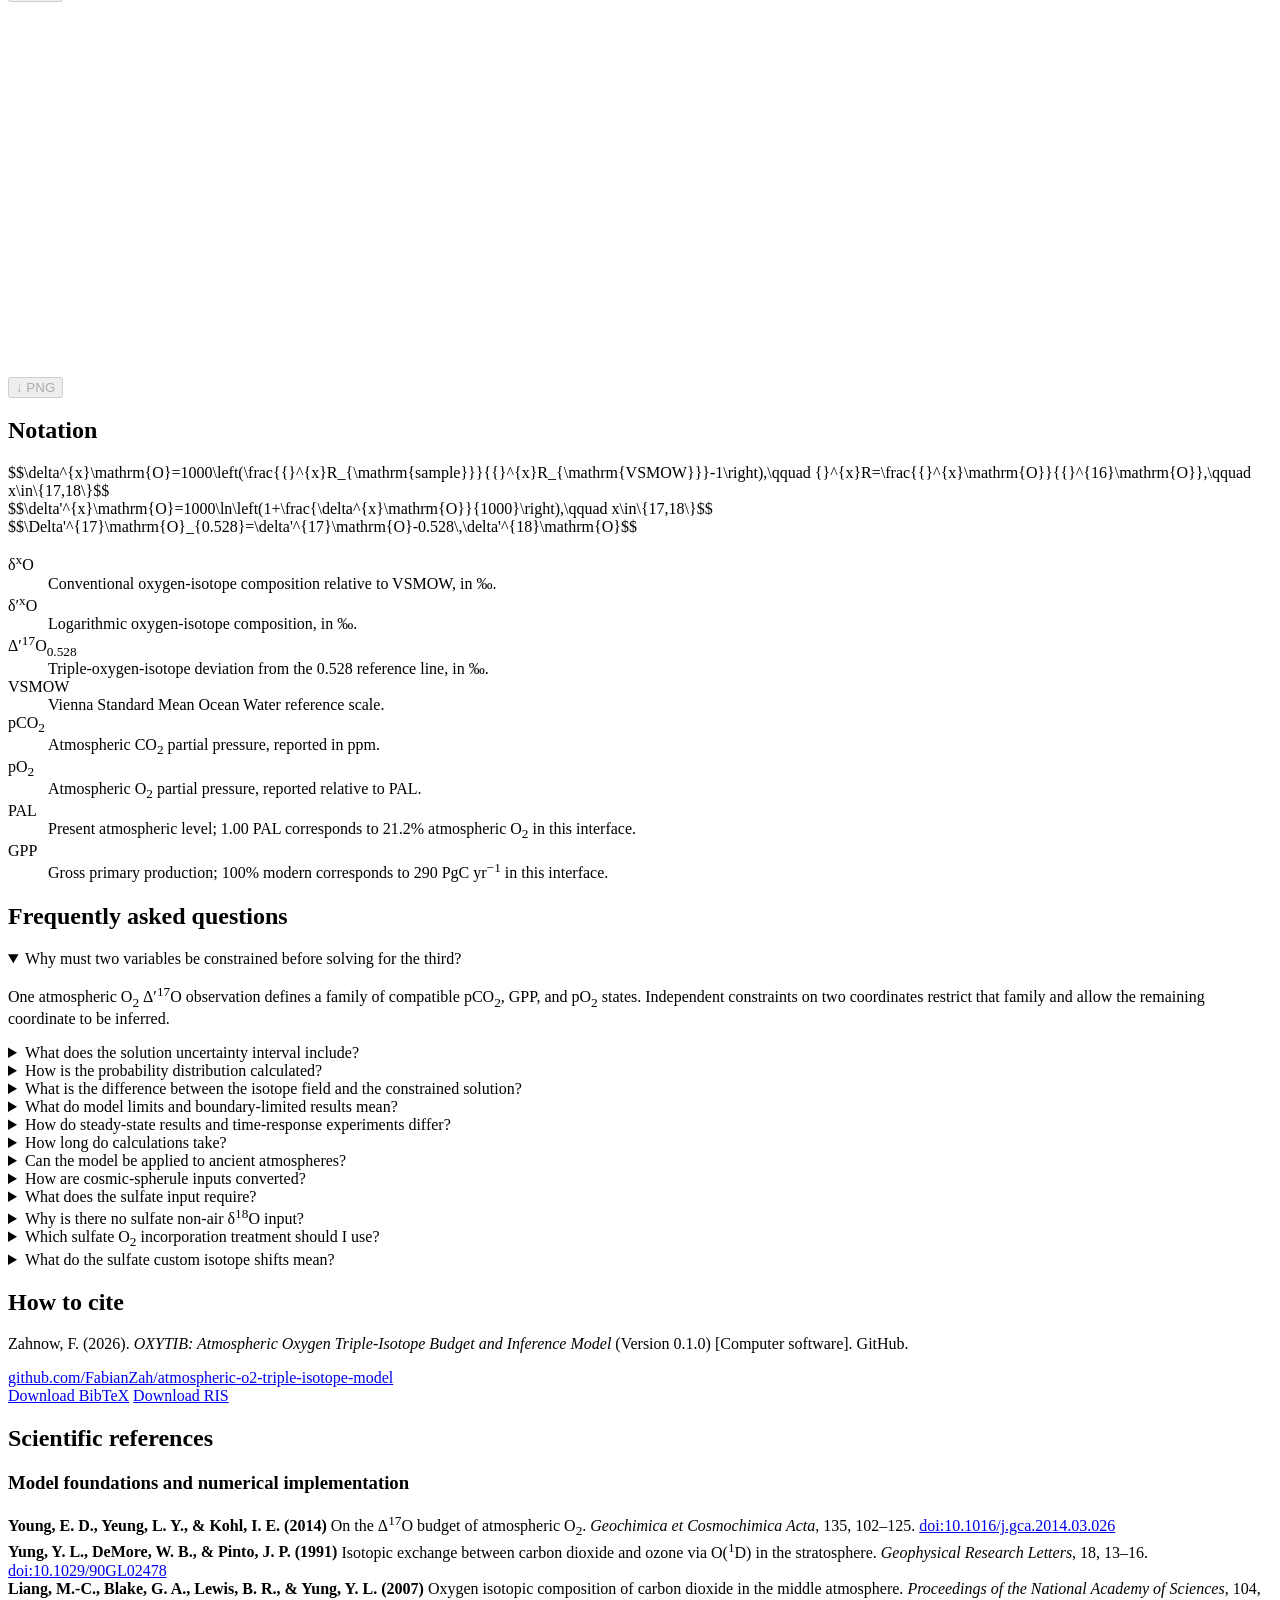
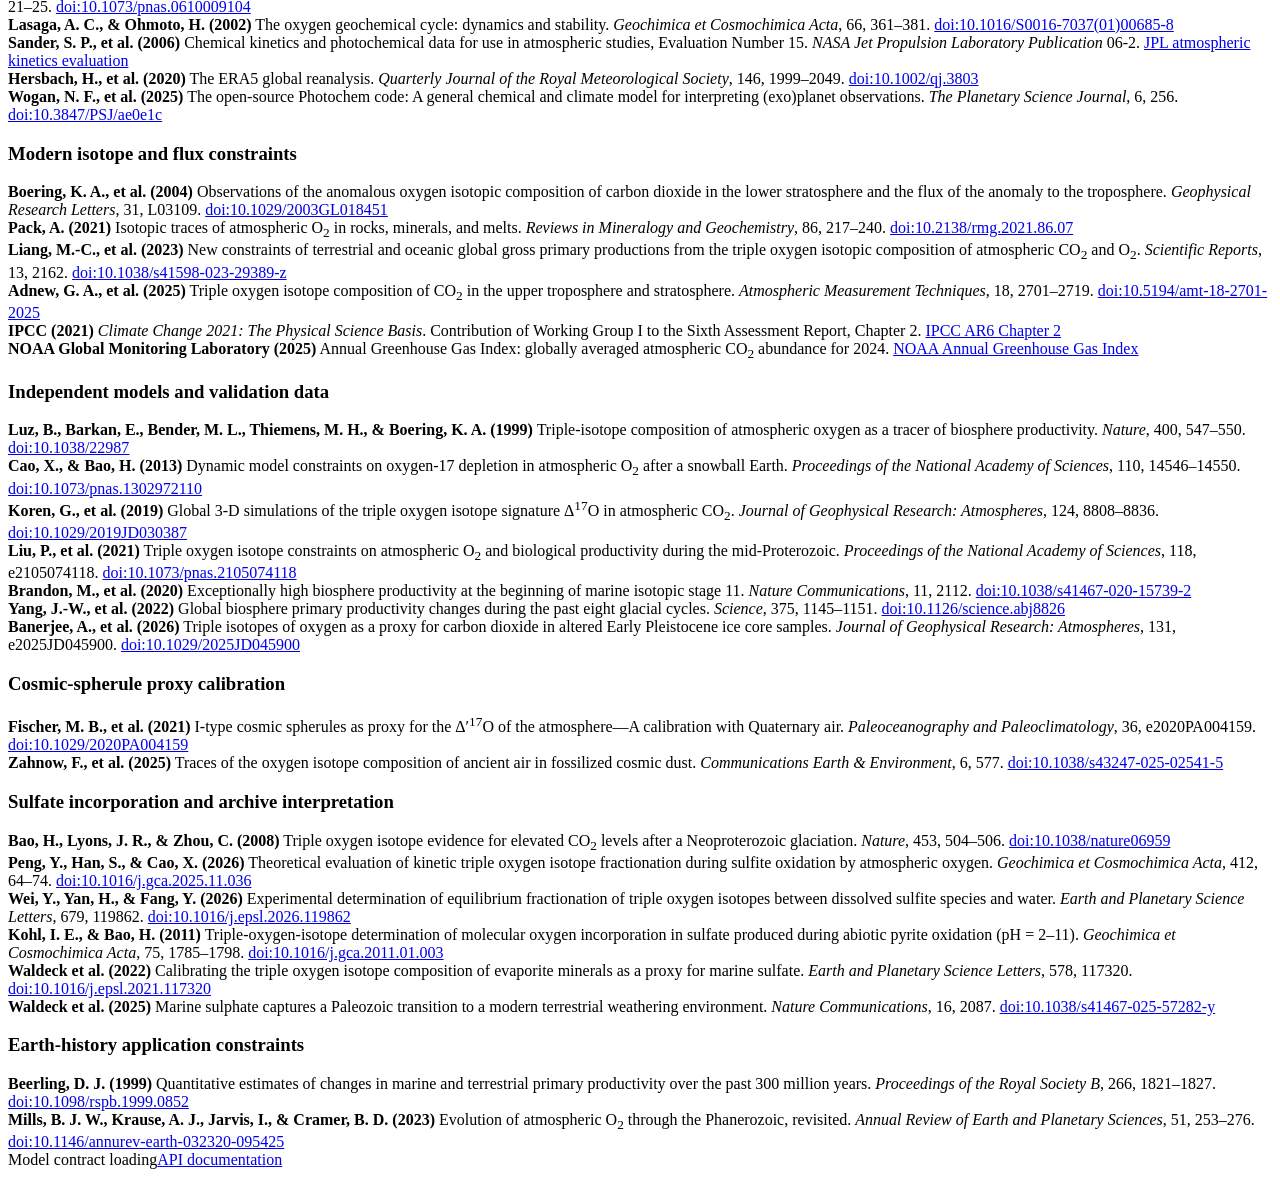
==== commit 8de635a0: "Add steady-state isotope predictions with input uncertainty" ====
--- a/web/index.html
+++ b/web/index.html
@@ -4,10 +4,10 @@
   <meta charset="utf-8">
   <meta name="viewport" content="width=device-width, initial-scale=1">
   <title>OXYTIB</title>
-  <link rel="stylesheet" href="assets/styles.css?v=1.25.3">
+  <link rel="stylesheet" href="assets/styles.css?v=1.27.0">
   <script defer src="assets/mathjax-config.js?v=1.0.0"></script>
   <script defer src="assets/vendor/mathjax/tex-svg.js?v=3.2.2"></script>
-  <script defer src="assets/app.js?v=1.25.2"></script>
+  <script defer src="assets/app.js?v=1.27.0"></script>
 </head>
 <body>
   <header class="topbar">
@@ -52,6 +52,17 @@
             <button class="text-button" id="reset-inputs" type="button">Reset</button>
           </div>
 
+          <fieldset>
+            <legend>Solve for</legend>
+            <div class="segmented three" id="solve-selector">
+              <button type="button" class="active" data-coordinate="pCO2">pCO<sub>2</sub></button>
+              <button type="button" data-coordinate="GPP">GPP</button>
+              <button type="button" data-coordinate="pO2">pO<sub>2</sub></button>
+              <button type="button" data-coordinate="isotopes">O<sub>2</sub> isotope composition</button>
+            </div>
+          </fieldset>
+
+          <div id="observed-isotope-inputs">
           <fieldset>
             <legend>Isotope source</legend>
             <div class="segmented" id="source-selector">
@@ -150,14 +161,7 @@
             </fieldset>
           </div>
 
-          <fieldset>
-            <legend>Solve for</legend>
-            <div class="segmented three" id="solve-selector">
-              <button type="button" class="active" data-coordinate="pCO2">pCO<sub>2</sub></button>
-              <button type="button" data-coordinate="GPP">GPP</button>
-              <button type="button" data-coordinate="pO2">pO<sub>2</sub></button>
-            </div>
-          </fieldset>
+          </div>
 
           <div class="input-group constraints">
             <label for="pco2" id="pco2-value-label">pCO<sub>2</sub> <span>ppm</span></label>
@@ -249,6 +253,11 @@
               <span id="result-coordinate">pCO<sub>2</sub></span>
               <strong id="result-value"></strong>
               <small id="result-interval"></small>
+            </div>
+            <div class="primary-result hidden" id="forward-d18-result">
+              <span id="forward-d18-label">δ<sup>18</sup>O<sub>VSMOW</sub></span>
+              <strong id="forward-d18-value"></strong>
+              <small id="forward-d18-interval"></small>
             </div>
             <div class="result-strip">
               <div><span>Input constraints</span><strong id="result-constraints"></strong></div>
@@ -391,8 +400,8 @@
           <details><summary>How is the probability distribution calculated?</summary><p>Candidate atmospheres are weighted by agreement with the isotope measurement and entered constraints. The calculation averages over the allowed values of the other coordinates to obtain the distribution for the requested variable. That variable has a uniform prior in its reported units across the accepted domain. For pCO<sub>2</sub>, the plotted curve shows probability per equal log<sub>10</sub>(pCO<sub>2</sub>) interval to match the logarithmic display axis; the inference prior remains uniform in ppm.</p></details>
           <details><summary>What is the difference between the isotope field and the constrained solution?</summary><p>The isotope field shows deterministic central-model Δ′<sup>17</sup>O predictions across pCO<sub>2</sub> and GPP at one fixed pO<sub>2</sub>. The constrained solver combines an isotope measurement and its analytical uncertainty with independent constraints to produce a probability distribution for one requested coordinate.</p></details>
           <details><summary>What do model limits and boundary-limited results mean?</summary><p>The solver shows the accepted input ranges and flags entries outside them. A boundary-limited result occurs when appreciable posterior probability reaches an edge of the accepted model domain. Compatible states may extend beyond that edge, so the inferred interval is only partially constrained. A peak at the boundary should be interpreted together with the warning and the entered constraints.</p></details>
-          <details><summary>How do steady-state results and time-response experiments differ?</summary><p>The isotope field and constrained solver describe steady states. Time response follows adjustment after an imposed change in pCO<sub>2</sub>, GPP, pO<sub>2</sub>, or photosynthesis. Year zero marks the start of the change, including a gradual pCO<sub>2</sub> trajectory; negative times show the initial state. Operational equilibrium is reached when both isotope coordinates enter and remain within 0.001‰ of the long-run state. The equilibrium search is independent of the displayed duration and extends to 100,000 years.</p></details>
-          <details><summary>How long do calculations take?</summary><p>Most fixed-constraint calculations finish within seconds. Narrow probability fields may require automatic grid refinement and take a few minutes. Time-response experiments solve adaptive differential equations; the photosynthesis step integrates the coupled carbon, O<sub>2</sub>, and isotope response over the equilibrium-search horizon. Runtime also depends on the selected constraints, experiment duration, and server load.</p></details>
+          <details><summary>How do steady-state results and time-response experiments differ?</summary><p>The isotope field and model solver describe steady states. Select <strong>O₂ isotope composition</strong> to predict atmospheric Δ′<sup>17</sup>O and δ<sup>18</sup>O from pCO<sub>2</sub>, GPP, and pO<sub>2</sub>. Uncertain input constraints produce isotope medians and central 95% propagated intervals. Time response follows adjustment after an imposed change in pCO<sub>2</sub>, GPP, pO<sub>2</sub>, or photosynthesis. Year zero marks the start of the change, including a gradual pCO<sub>2</sub> trajectory; negative times show the initial state. Operational equilibrium is reached when both isotope coordinates enter and remain within 0.001‰ of the long-run state. The equilibrium search is independent of the displayed duration and extends to 100,000 years.</p></details>
+          <details><summary>How long do calculations take?</summary><p>Most fixed-constraint calculations finish within seconds. Narrow probability fields may require automatic grid refinement and take a few minutes. Time-response experiments solve adaptive differential equations; the photosynthesis step integrates the coupled carbon, O<sub>2</sub>, and isotope response over the equilibrium-search horizon. Runtime also depends on the selected constraints, experiment duration, and server load. When the server is busy, a waiting indicator appears and the calculation starts automatically when capacity becomes available.</p></details>
           <details><summary>Can the model be applied to ancient atmospheres?</summary><p>Yes, when the requested state lies inside the accepted model domain and independent evidence constrains the other atmospheric coordinates. Geological interpretations should also consider structural model uncertainty and the applicability of the model assumptions to the investigated interval.</p></details>
           <details><summary>How are cosmic-spherule inputs converted?</summary><p>Enter the I-type cosmic spherule's Δ′<sup>17</sup>O and δ<sup>18</sup>O with their analytical 1σ uncertainties. The measurements and uncertainties are converted to atmospheric O<sub>2</sub> using Zahnow et al. (2025), Eq. 3, calibrated by Fischer et al. (2021). Calibration-parameter sensitivity is assessed separately.</p></details>
           <details><summary>What does the sulfate input require?</summary><p>Enter the sulfate isotope measurements and uncertainties, the air-derived oxygen percentage, and the non-air component's Δ′<sup>17</sup>O after sulfate formation and exchange. Both process inputs accept a fixed value, 1σ uncertainty or exact range. Choose constraints appropriate to a preserved or independently reconstructed primary sulfate signal. The prefilled isotope values and analytical errors are illustrative examples.</p></details>
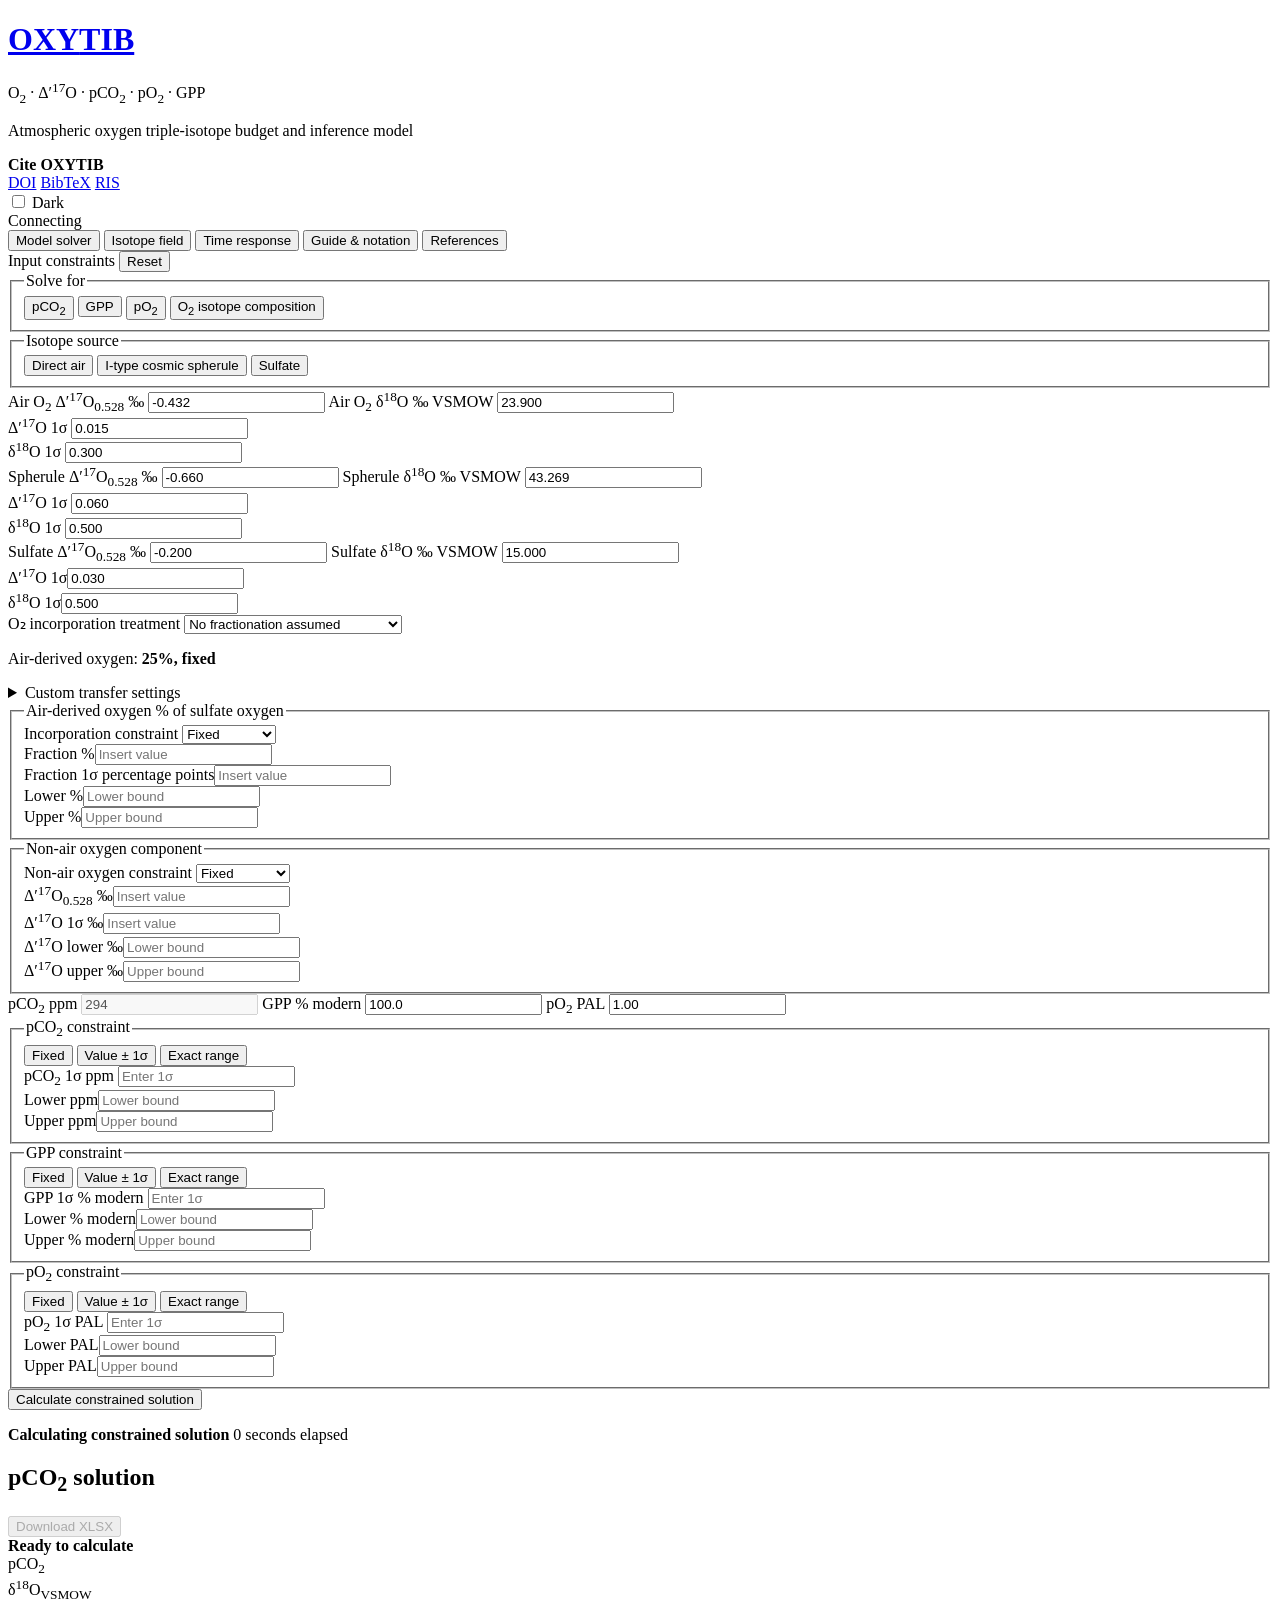
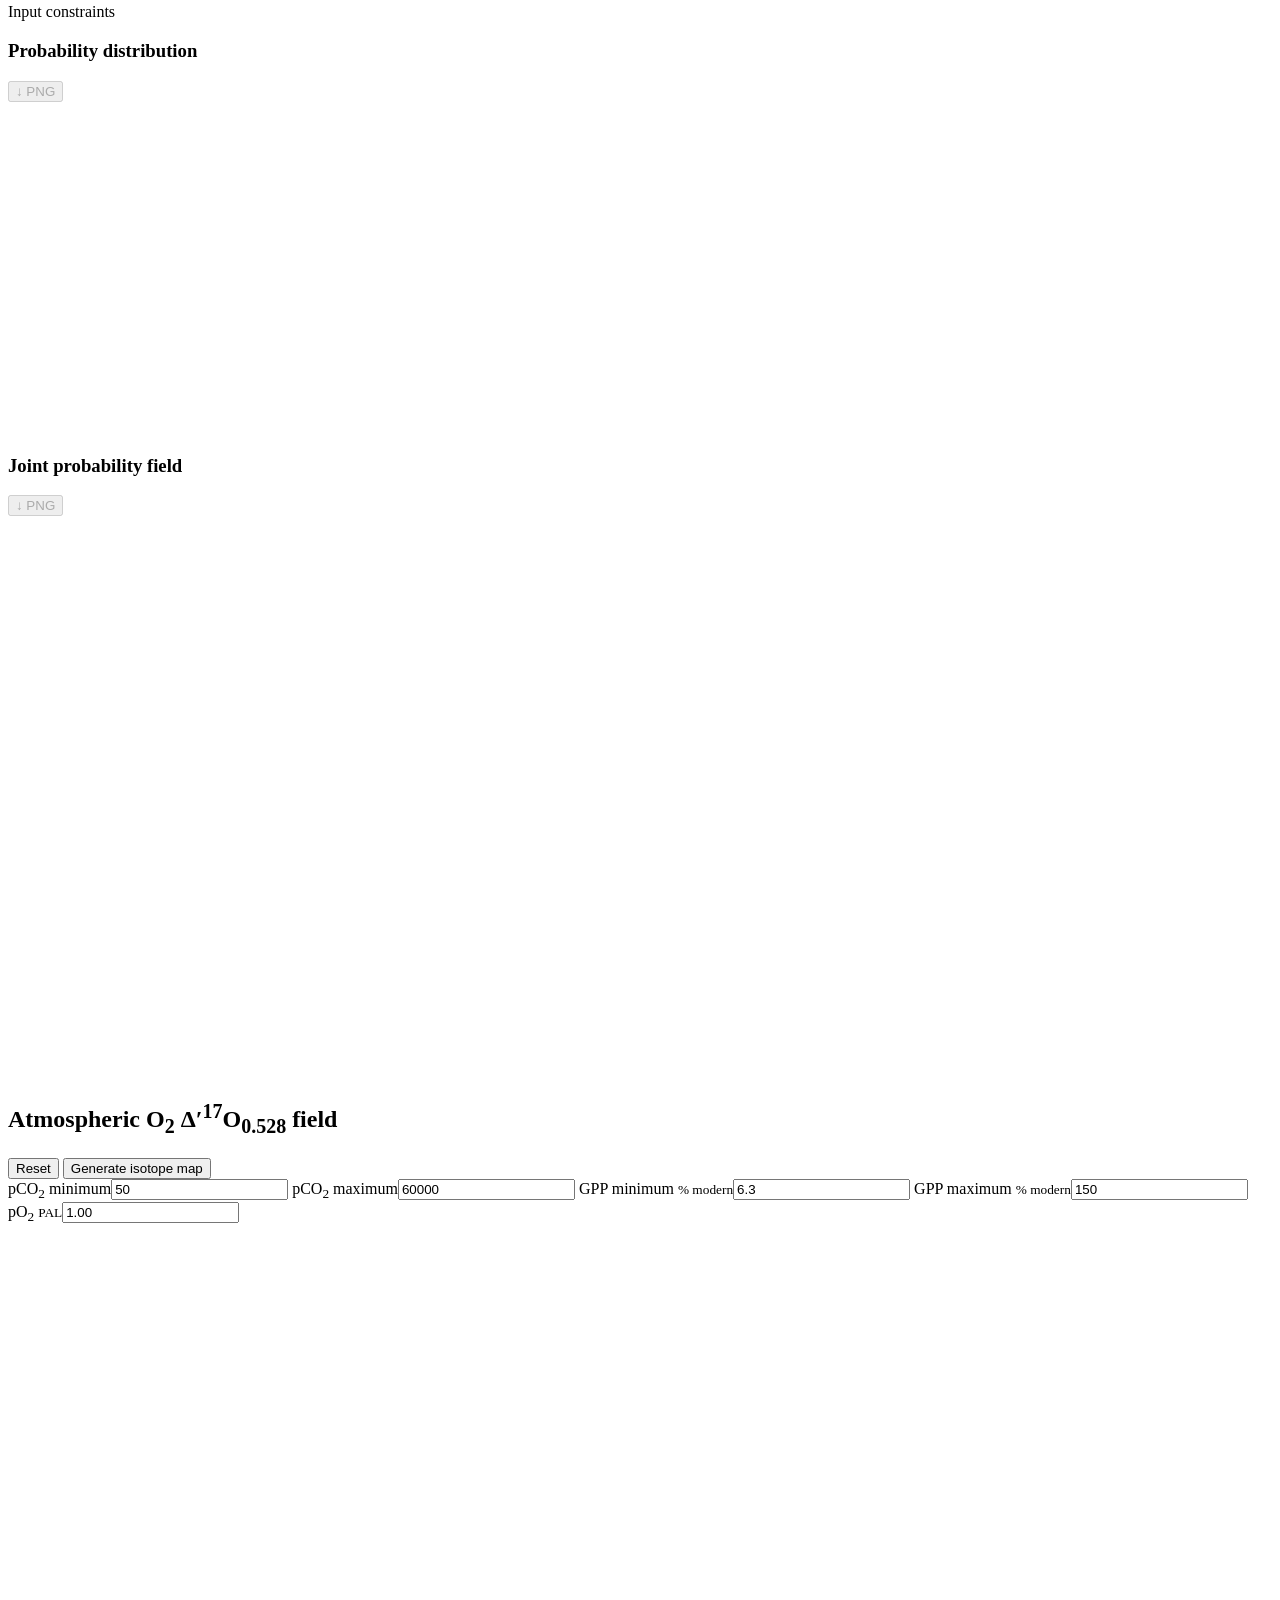
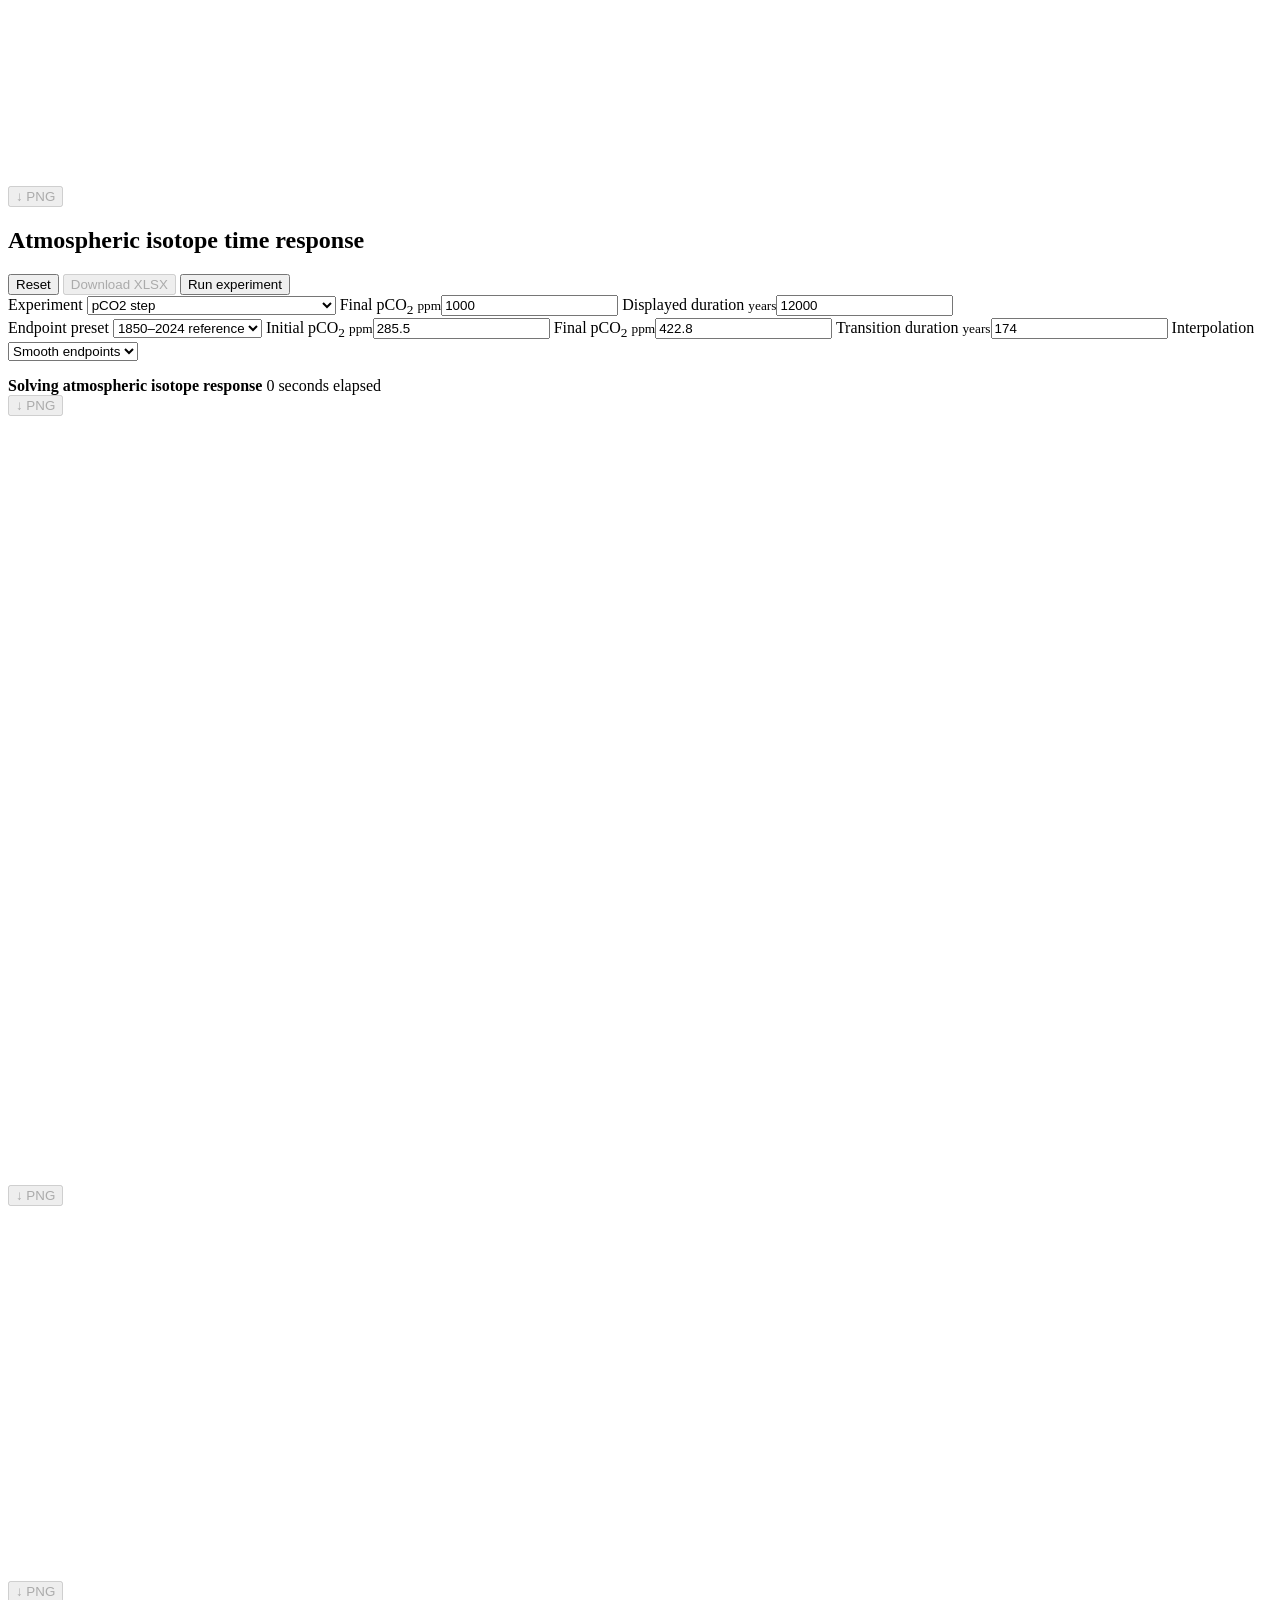
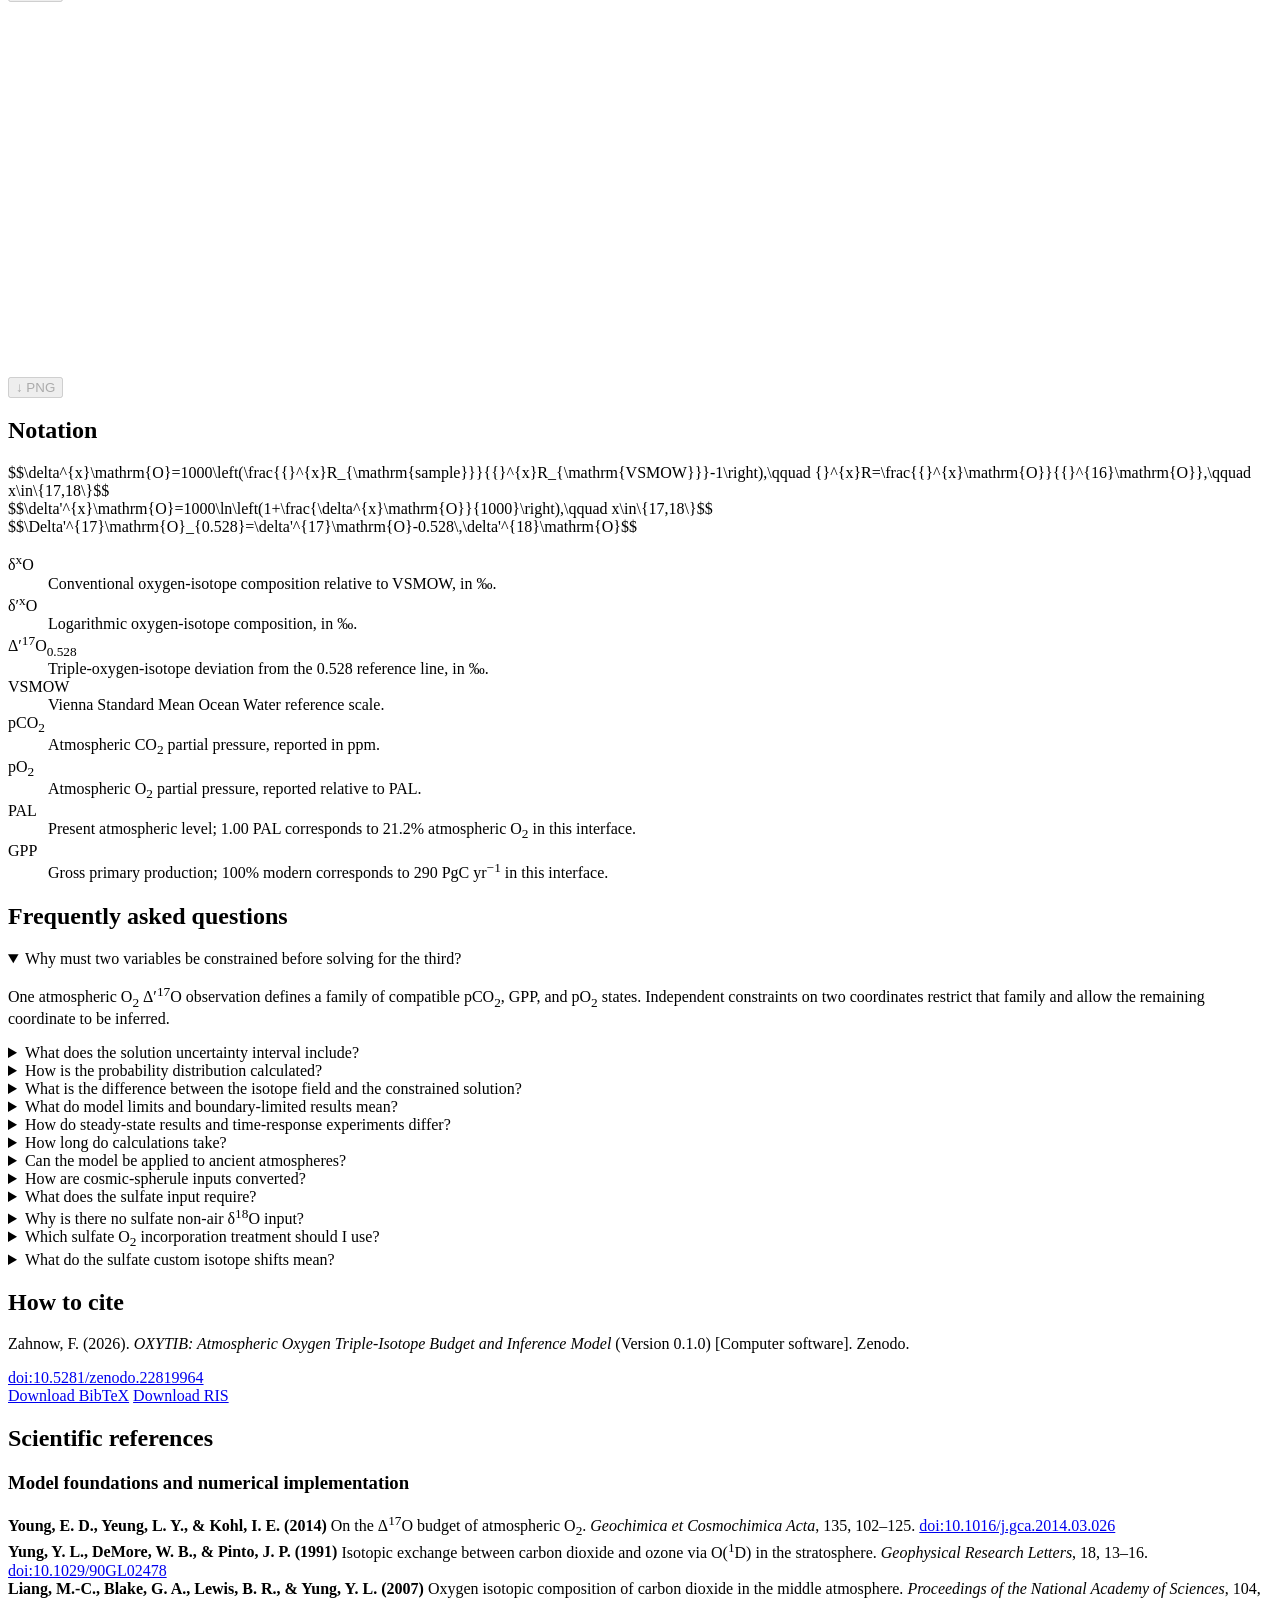
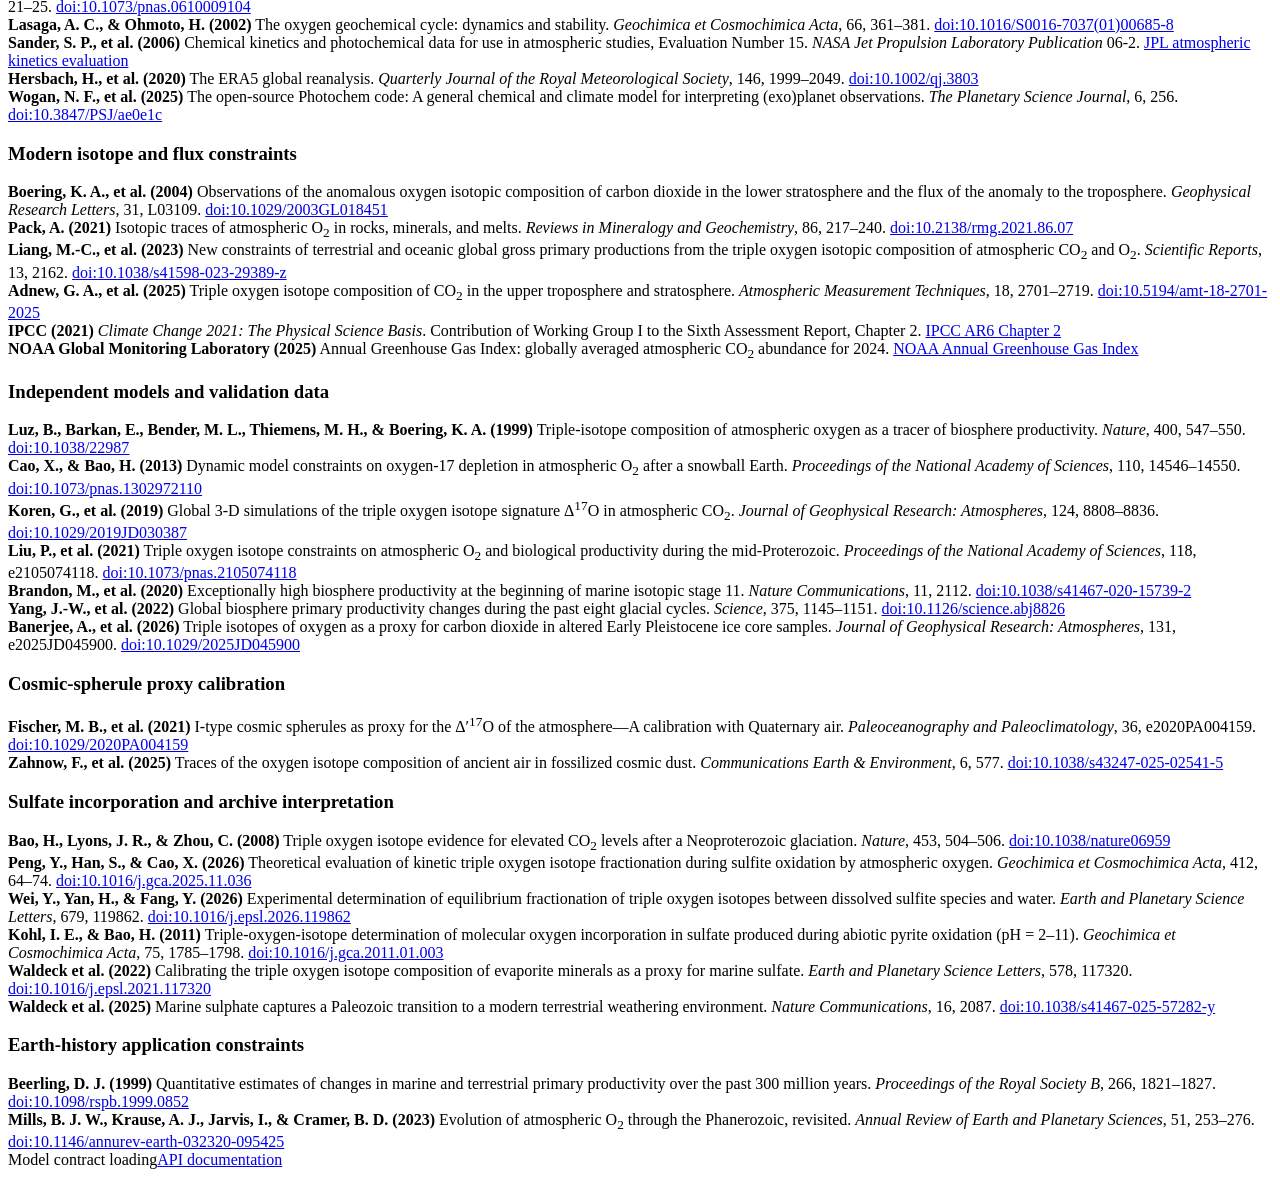
==== commit bf7b5815: "Link OXYTIB citations to the archived v0.1.0 DOI" ====
--- a/web/index.html
+++ b/web/index.html
@@ -22,6 +22,7 @@
       <aside class="header-citation" aria-label="How to cite OXYTIB">
         <strong>Cite OXYTIB</strong>
         <div>
+          <a href="https://doi.org/10.5281/zenodo.22819964" target="_blank" rel="noopener noreferrer">DOI</a>
           <a href="citation/model.bib" download>BibTeX</a>
           <a href="citation/model.ris" download>RIS</a>
         </div>
@@ -416,8 +417,8 @@
       <section class="citation-panel" aria-labelledby="citation-heading">
         <div>
           <h2 id="citation-heading">How to cite</h2>
-          <p>Zahnow, F. (2026). <i>OXYTIB: Atmospheric Oxygen Triple-Isotope Budget and Inference Model</i> (Version 0.1.0) [Computer software]. GitHub.</p>
-          <a class="citation-repository" href="https://github.com/FabianZah/atmospheric-o2-triple-isotope-model" target="_blank" rel="noopener noreferrer">github.com/FabianZah/atmospheric-o2-triple-isotope-model</a>
+          <p>Zahnow, F. (2026). <i>OXYTIB: Atmospheric Oxygen Triple-Isotope Budget and Inference Model</i> (Version 0.1.0) [Computer software]. Zenodo.</p>
+          <a class="citation-repository" href="https://doi.org/10.5281/zenodo.22819964" target="_blank" rel="noopener noreferrer">doi:10.5281/zenodo.22819964</a>
         </div>
         <div class="citation-actions" aria-label="Download citation">
           <a class="secondary-command" href="citation/model.bib" download>Download BibTeX</a>
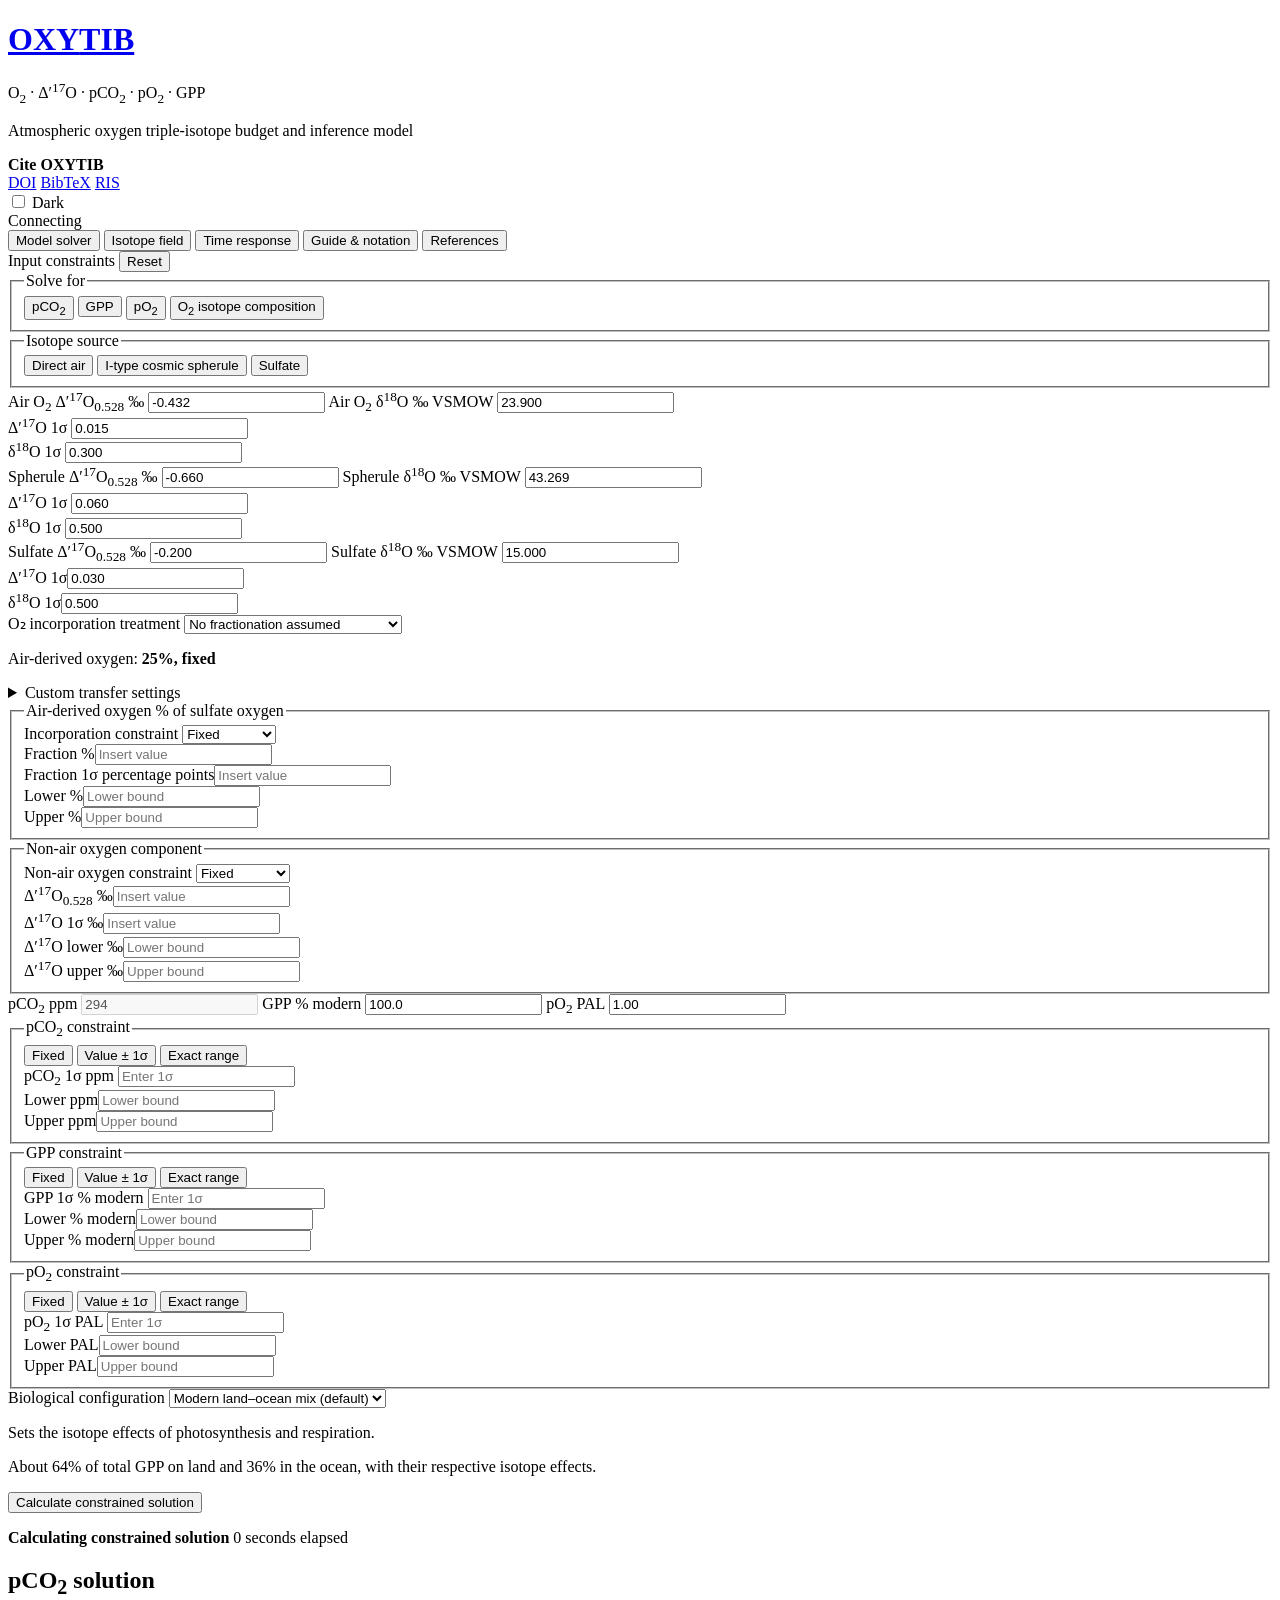
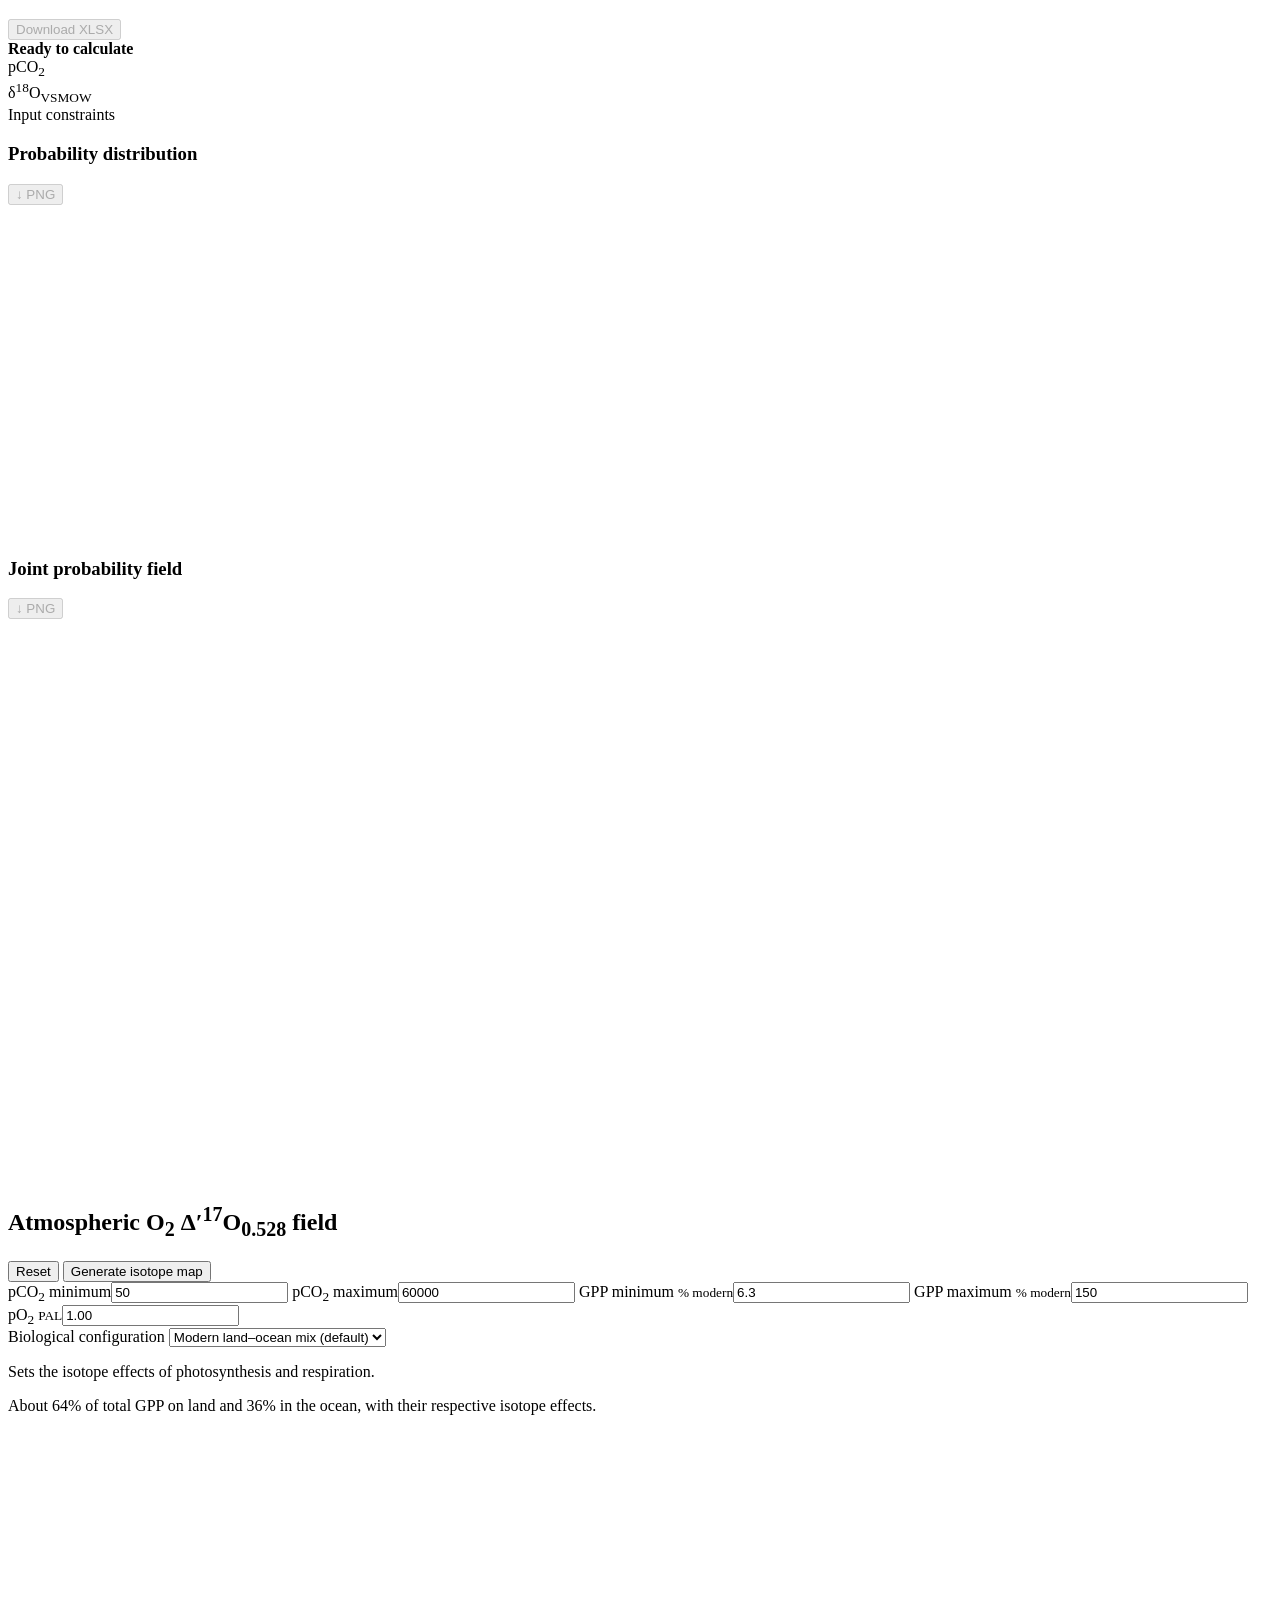
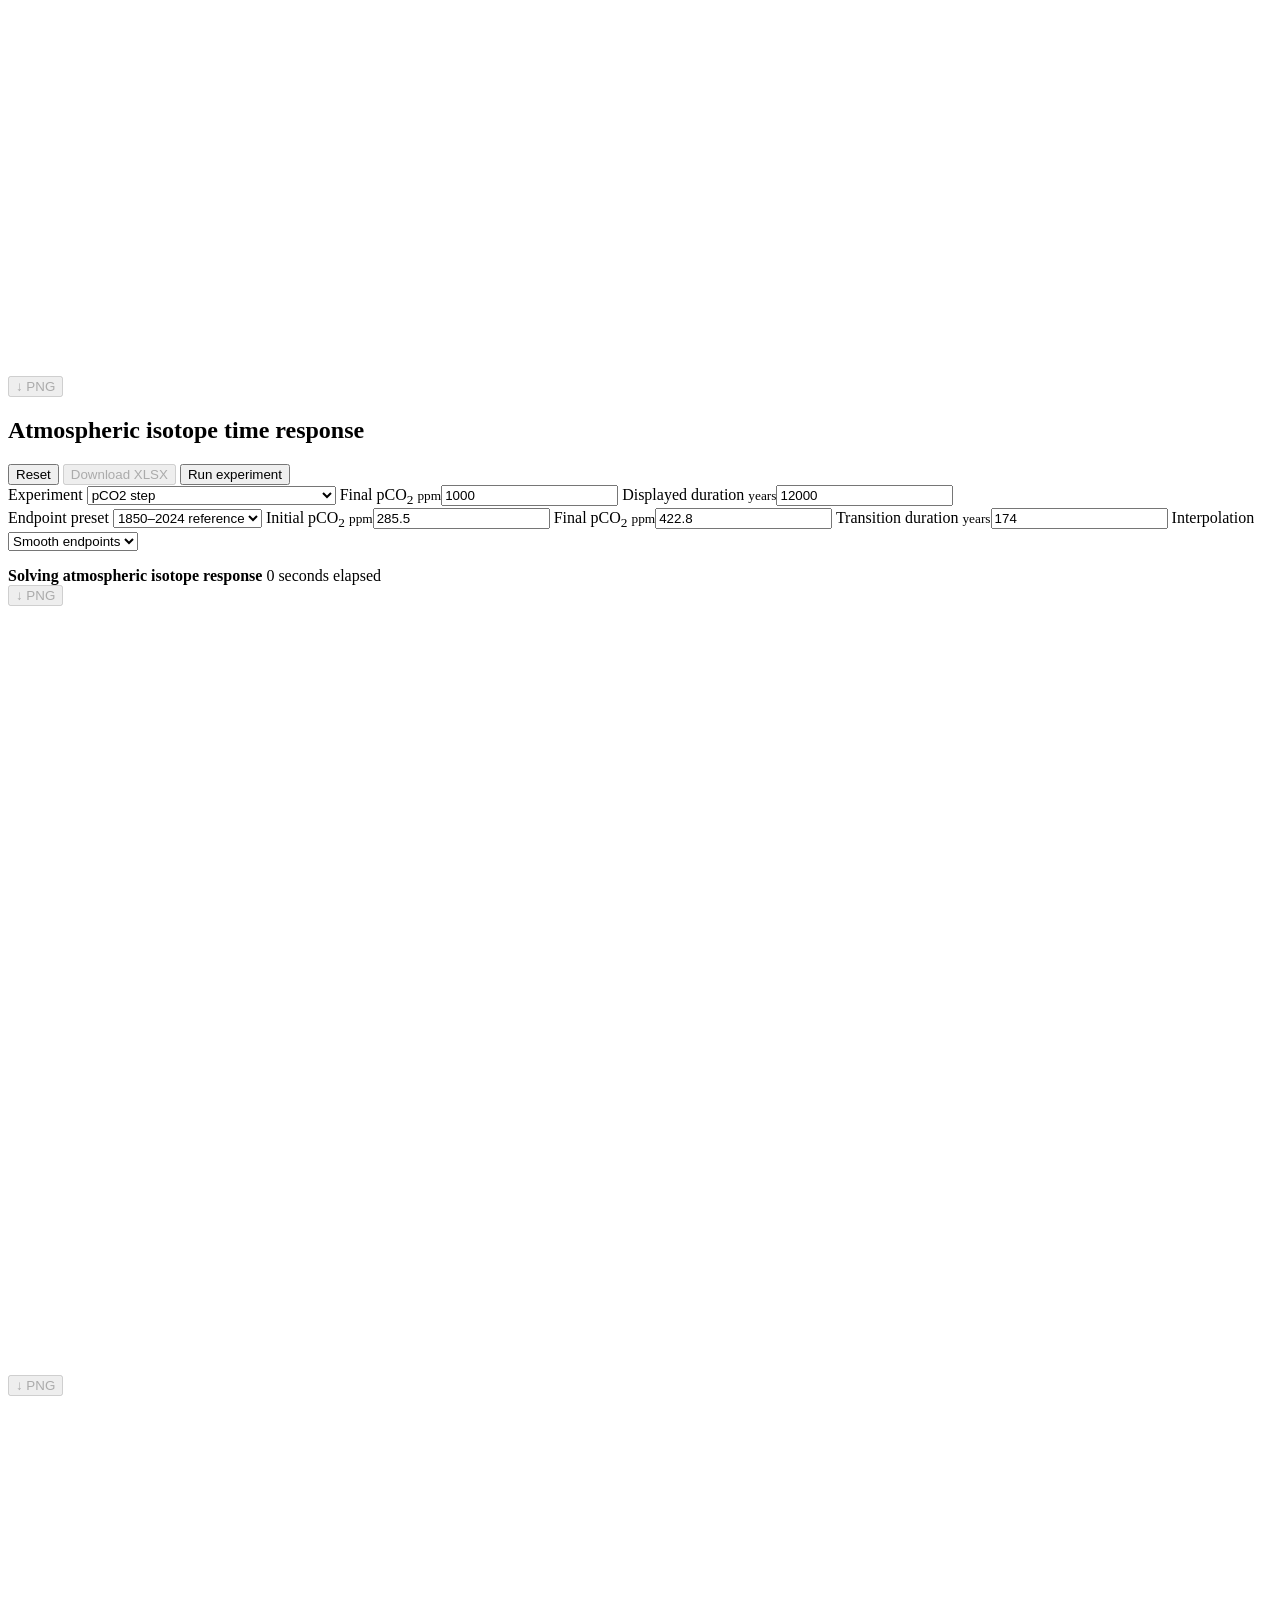
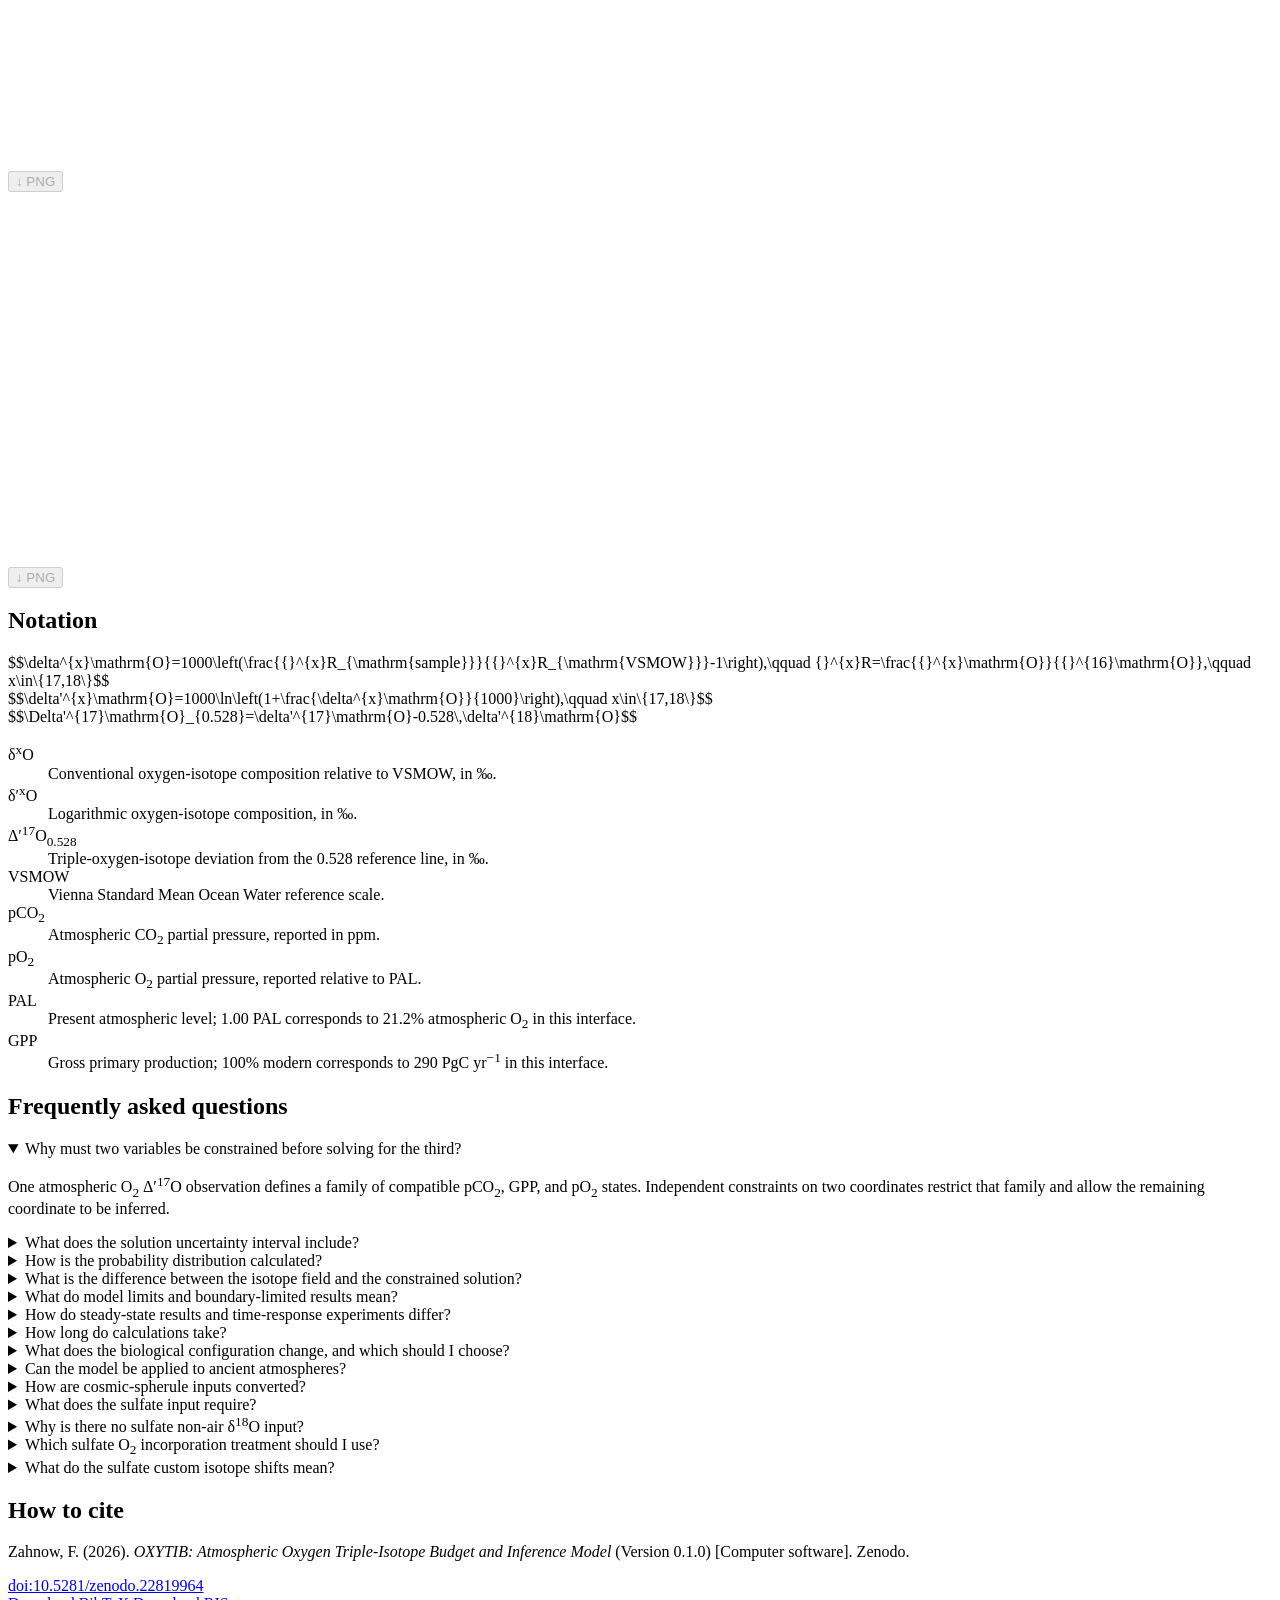
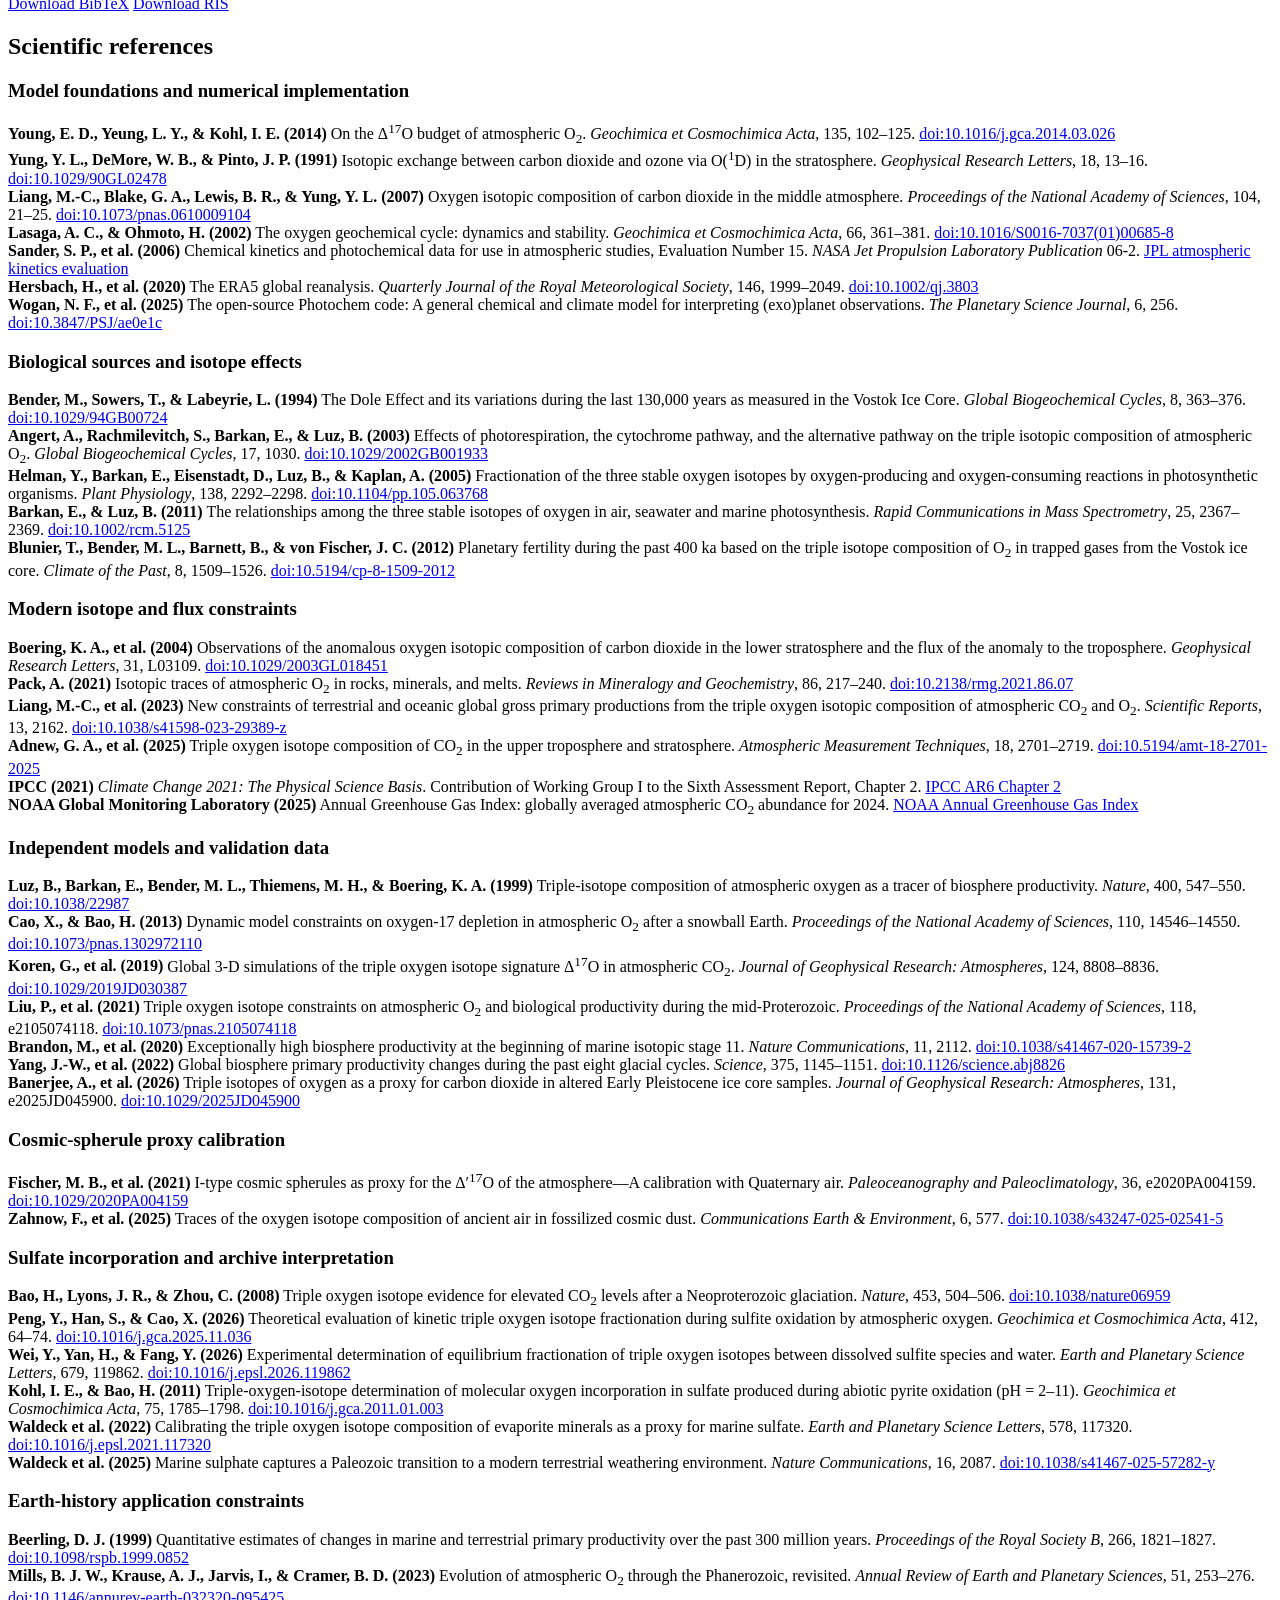
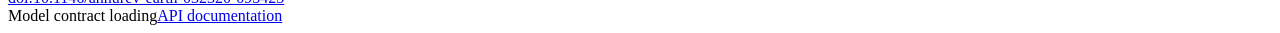
==== commit 8ecfd6d0: "Integrate validated photochemistry and shared carbon-oxygen budgets" ====
--- a/web/index.html
+++ b/web/index.html
@@ -4,10 +4,10 @@
   <meta charset="utf-8">
   <meta name="viewport" content="width=device-width, initial-scale=1">
   <title>OXYTIB</title>
-  <link rel="stylesheet" href="assets/styles.css?v=1.27.0">
+  <link rel="stylesheet" href="assets/styles.css?v=biology-ui-20261020b">
   <script defer src="assets/mathjax-config.js?v=1.0.0"></script>
   <script defer src="assets/vendor/mathjax/tex-svg.js?v=3.2.2"></script>
-  <script defer src="assets/app.js?v=1.27.0"></script>
+  <script defer src="assets/app.js?v=biology-ui-20261020b"></script>
 </head>
 <body>
   <header class="topbar">
@@ -226,6 +226,16 @@
             </fieldset>
           </div>
 
+          <div class="input-group" id="biosphere-controls">
+            <label for="biosphere">Biological configuration</label>
+            <select id="biosphere" aria-describedby="biosphere-purpose biosphere-description">
+              <option value="modern_reference">Modern land–ocean mix (default)</option>
+              <option value="marine_endmember">Marine-only biosphere</option>
+            </select>
+            <p class="input-description" id="biosphere-purpose">Sets the isotope effects of photosynthesis and respiration.</p>
+            <p class="input-description" id="biosphere-description" aria-live="polite">About 64% of total GPP on land and 36% in the ocean, with their respective isotope effects.</p>
+          </div>
+
           <button class="primary-command" id="run-solver" type="button">Calculate constrained solution</button>
           <p class="error-message" id="solver-error" role="alert"></p>
           <div class="calculation-progress solver-progress hidden" id="solver-progress" role="status" aria-live="polite">
@@ -298,6 +308,18 @@
         <label><span class="control-label">GPP minimum <small>% modern</small></span><input id="surface-ymin" type="text" inputmode="decimal" value="6.3"></label>
         <label><span class="control-label">GPP maximum <small>% modern</small></span><input id="surface-ymax" type="text" inputmode="decimal" value="150"></label>
         <label><span class="control-label">pO<sub>2</sub> <small>PAL</small></span><input id="surface-po2" type="text" inputmode="decimal" value="1.00"></label>
+        <div class="surface-biology" id="surface-biosphere-controls">
+          <label for="surface-biosphere"><span class="control-label">Biological configuration</span>
+            <select id="surface-biosphere" aria-describedby="surface-biosphere-purpose surface-biosphere-description">
+              <option value="modern_reference">Modern land–ocean mix (default)</option>
+              <option value="marine_endmember">Marine-only biosphere</option>
+            </select>
+          </label>
+          <div class="surface-biology-description">
+            <p class="input-description" id="surface-biosphere-purpose">Sets the isotope effects of photosynthesis and respiration.</p>
+            <p class="input-description" id="surface-biosphere-description" aria-live="polite">About 64% of total GPP on land and 36% in the ocean, with their respective isotope effects.</p>
+          </div>
+        </div>
       </div>
       <p class="error-message" id="surface-error" role="alert"></p>
       <div class="surface-layout" id="isotope-surface-view">
@@ -403,6 +425,7 @@
           <details><summary>What do model limits and boundary-limited results mean?</summary><p>The solver shows the accepted input ranges and flags entries outside them. A boundary-limited result occurs when appreciable posterior probability reaches an edge of the accepted model domain. Compatible states may extend beyond that edge, so the inferred interval is only partially constrained. A peak at the boundary should be interpreted together with the warning and the entered constraints.</p></details>
           <details><summary>How do steady-state results and time-response experiments differ?</summary><p>The isotope field and model solver describe steady states. Select <strong>O₂ isotope composition</strong> to predict atmospheric Δ′<sup>17</sup>O and δ<sup>18</sup>O from pCO<sub>2</sub>, GPP, and pO<sub>2</sub>. Uncertain input constraints produce isotope medians and central 95% propagated intervals. Time response follows adjustment after an imposed change in pCO<sub>2</sub>, GPP, pO<sub>2</sub>, or photosynthesis. Year zero marks the start of the change, including a gradual pCO<sub>2</sub> trajectory; negative times show the initial state. Operational equilibrium is reached when both isotope coordinates enter and remain within 0.001‰ of the long-run state. The equilibrium search is independent of the displayed duration and extends to 100,000 years.</p></details>
           <details><summary>How long do calculations take?</summary><p>Most fixed-constraint calculations finish within seconds. Narrow probability fields may require automatic grid refinement and take a few minutes. Time-response experiments solve adaptive differential equations; the photosynthesis step integrates the coupled carbon, O<sub>2</sub>, and isotope response over the equilibrium-search horizon. Runtime also depends on the selected constraints, experiment duration, and server load. When the server is busy, a waiting indicator appears and the calculation starts automatically when capacity becomes available.</p></details>
+          <details><summary>What does the biological configuration change, and which should I choose?</summary><p>This setting selects the photosynthetic source-water compositions and respiratory isotope effects used to calculate atmospheric O<sub>2</sub> isotopes. Changing it can therefore change the predicted isotope composition or the inferred pCO<sub>2</sub>, GPP or pO<sub>2</sub>.</p><p><strong>Modern land–ocean mix</strong> is the default reference, with approximately 64% terrestrial and 36% marine GPP. <strong>Marine-only biosphere</strong> represents fully marine production and respiration, using reference seawater (δ<sup>18</sup>O = 0‰ VSMOW and Δ′<sup>17</sup>O = 0‰), a 20 °C reference temperature and full atmospheric accessibility of marine oxygen turnover. Choose the configuration appropriate to the biosphere being investigated.</p><p>Both retain the entered total GPP and the same definition of 100% modern GPP. In <strong>Model solver</strong>, the selection also applies to <strong>Time response</strong>. <strong>Isotope field</strong> has its own independent selector.</p></details>
           <details><summary>Can the model be applied to ancient atmospheres?</summary><p>Yes, when the requested state lies inside the accepted model domain and independent evidence constrains the other atmospheric coordinates. Geological interpretations should also consider structural model uncertainty and the applicability of the model assumptions to the investigated interval.</p></details>
           <details><summary>How are cosmic-spherule inputs converted?</summary><p>Enter the I-type cosmic spherule's Δ′<sup>17</sup>O and δ<sup>18</sup>O with their analytical 1σ uncertainties. The measurements and uncertainties are converted to atmospheric O<sub>2</sub> using Zahnow et al. (2025), Eq. 3, calibrated by Fischer et al. (2021). Calibration-parameter sensitivity is assessed separately.</p></details>
           <details><summary>What does the sulfate input require?</summary><p>Enter the sulfate isotope measurements and uncertainties, the air-derived oxygen percentage, and the non-air component's Δ′<sup>17</sup>O after sulfate formation and exchange. Both process inputs accept a fixed value, 1σ uncertainty or exact range. Choose constraints appropriate to a preserved or independently reconstructed primary sulfate signal. The prefilled isotope values and analytical errors are illustrative examples.</p></details>
@@ -470,6 +493,37 @@
         </div>
       </section>
 
+      <section class="reference-group" aria-labelledby="references-biology">
+        <h3 id="references-biology">Biological sources and isotope effects</h3>
+        <div class="reference-list">
+          <article>
+            <strong>Bender, M., Sowers, T., &amp; Labeyrie, L. (1994)</strong>
+            <span>The Dole Effect and its variations during the last 130,000 years as measured in the Vostok Ice Core. <i>Global Biogeochemical Cycles</i>, 8, 363–376.</span>
+            <a href="https://doi.org/10.1029/94GB00724" target="_blank" rel="noopener noreferrer">doi:10.1029/94GB00724</a>
+          </article>
+          <article>
+            <strong>Angert, A., Rachmilevitch, S., Barkan, E., &amp; Luz, B. (2003)</strong>
+            <span>Effects of photorespiration, the cytochrome pathway, and the alternative pathway on the triple isotopic composition of atmospheric O<sub>2</sub>. <i>Global Biogeochemical Cycles</i>, 17, 1030.</span>
+            <a href="https://doi.org/10.1029/2002GB001933" target="_blank" rel="noopener noreferrer">doi:10.1029/2002GB001933</a>
+          </article>
+          <article>
+            <strong>Helman, Y., Barkan, E., Eisenstadt, D., Luz, B., &amp; Kaplan, A. (2005)</strong>
+            <span>Fractionation of the three stable oxygen isotopes by oxygen-producing and oxygen-consuming reactions in photosynthetic organisms. <i>Plant Physiology</i>, 138, 2292–2298.</span>
+            <a href="https://doi.org/10.1104/pp.105.063768" target="_blank" rel="noopener noreferrer">doi:10.1104/pp.105.063768</a>
+          </article>
+          <article>
+            <strong>Barkan, E., &amp; Luz, B. (2011)</strong>
+            <span>The relationships among the three stable isotopes of oxygen in air, seawater and marine photosynthesis. <i>Rapid Communications in Mass Spectrometry</i>, 25, 2367–2369.</span>
+            <a href="https://doi.org/10.1002/rcm.5125" target="_blank" rel="noopener noreferrer">doi:10.1002/rcm.5125</a>
+          </article>
+          <article>
+            <strong>Blunier, T., Bender, M. L., Barnett, B., &amp; von Fischer, J. C. (2012)</strong>
+            <span>Planetary fertility during the past 400 ka based on the triple isotope composition of O<sub>2</sub> in trapped gases from the Vostok ice core. <i>Climate of the Past</i>, 8, 1509–1526.</span>
+            <a href="https://doi.org/10.5194/cp-8-1509-2012" target="_blank" rel="noopener noreferrer">doi:10.5194/cp-8-1509-2012</a>
+          </article>
+        </div>
+      </section>
+
       <section class="reference-group" aria-labelledby="references-observations">
         <h3 id="references-observations">Modern isotope and flux constraints</h3>
         <div class="reference-list">
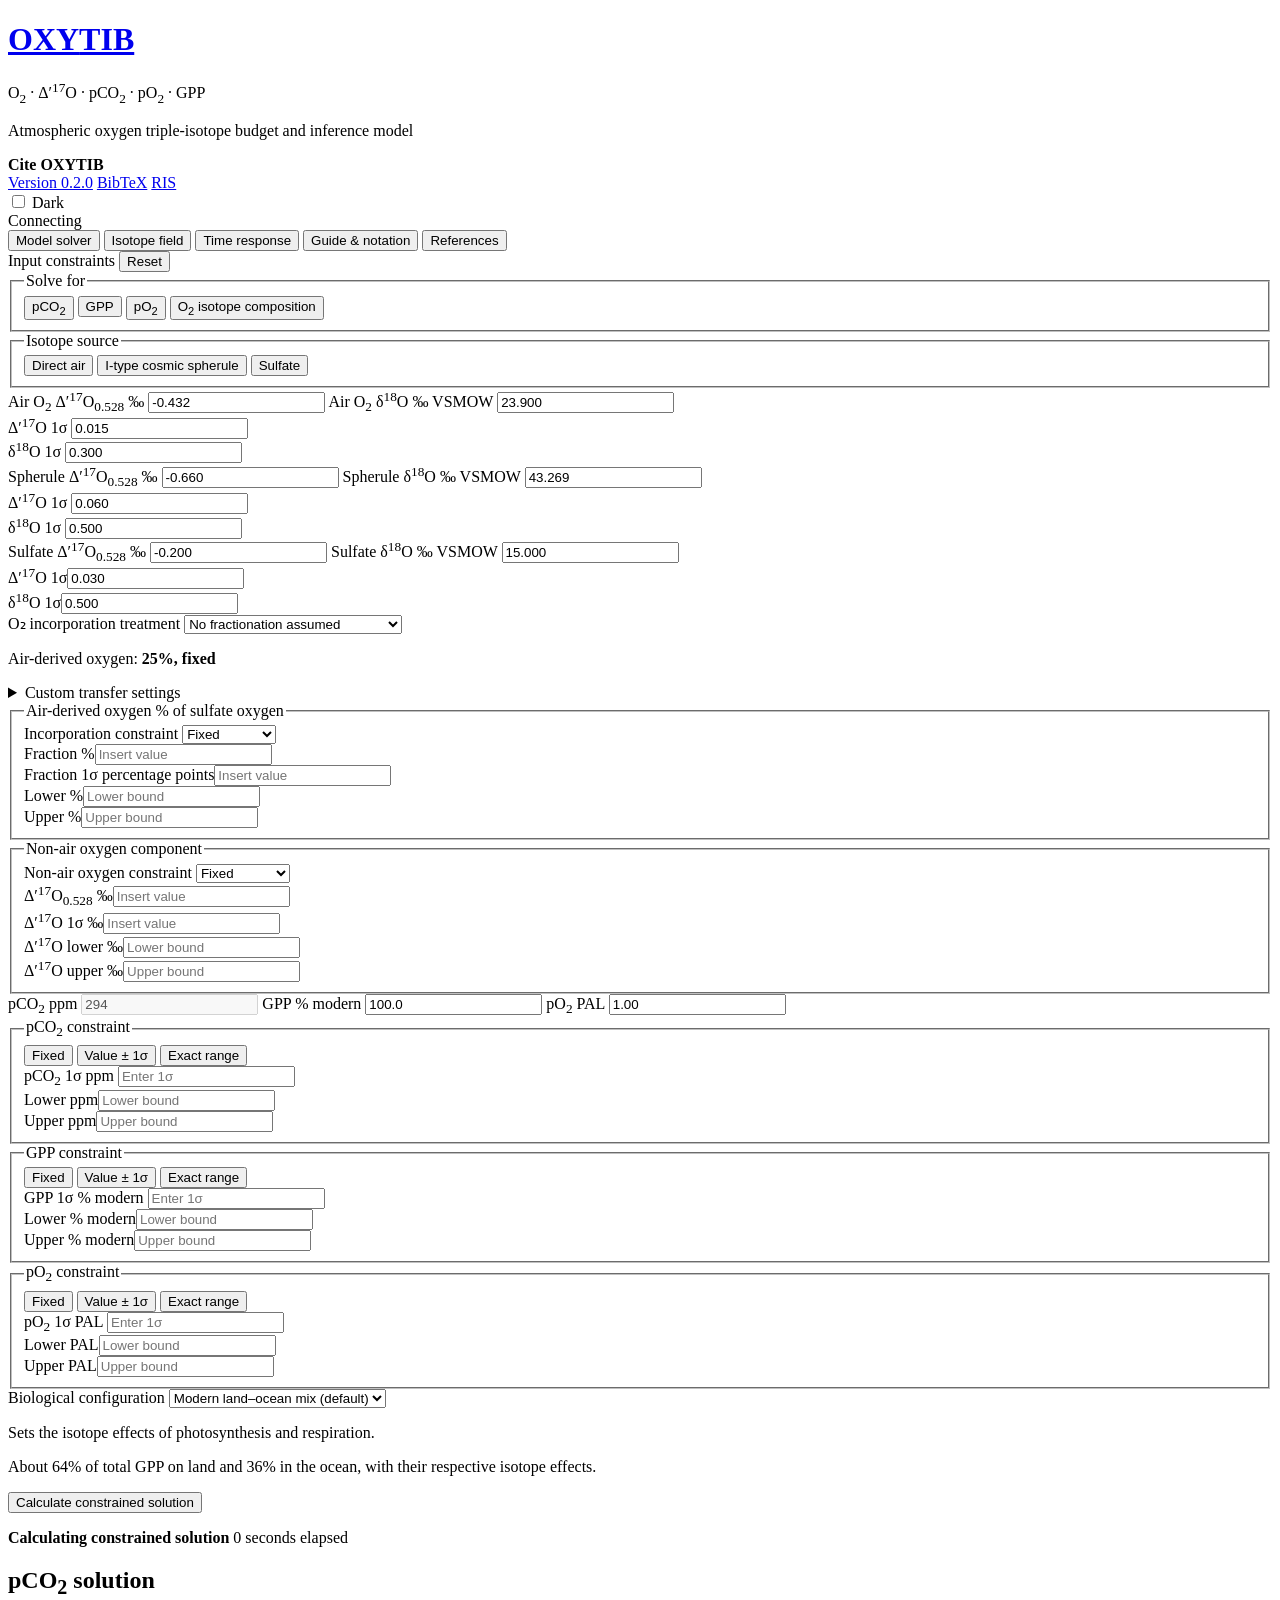
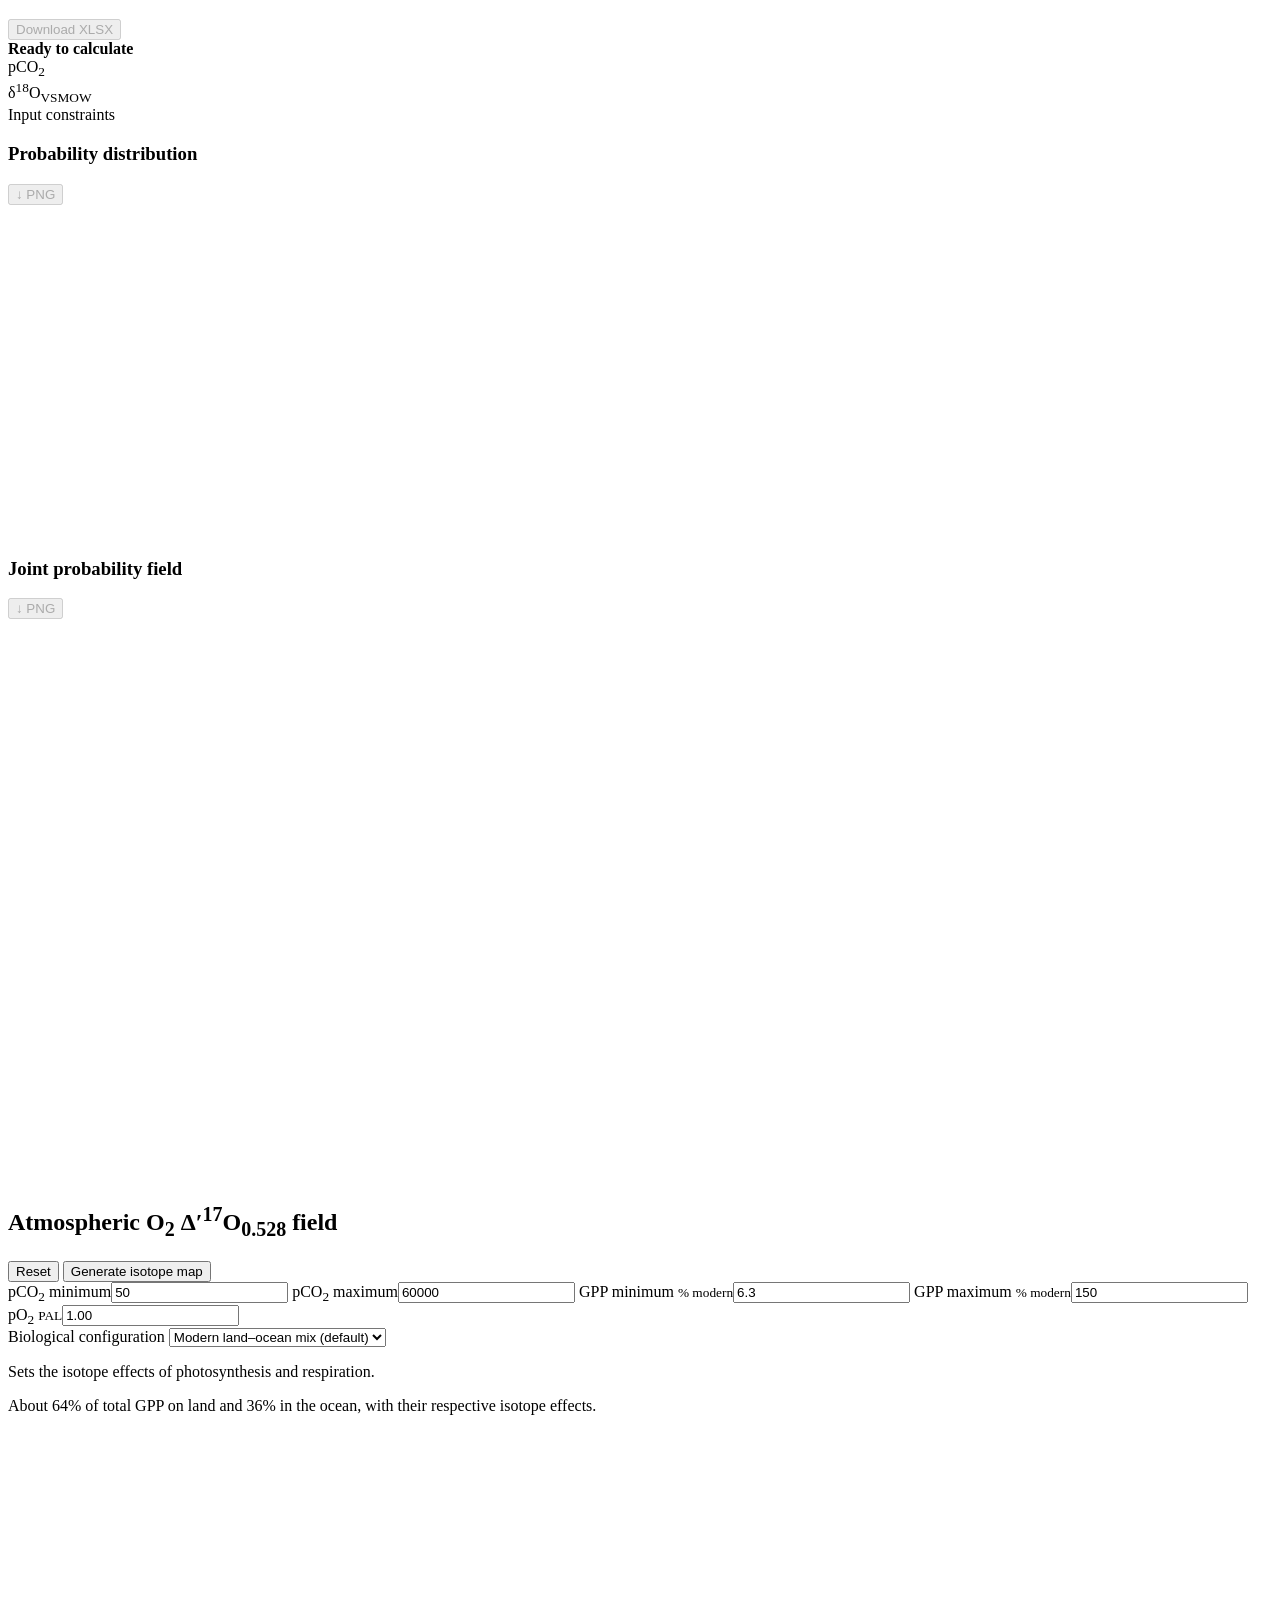
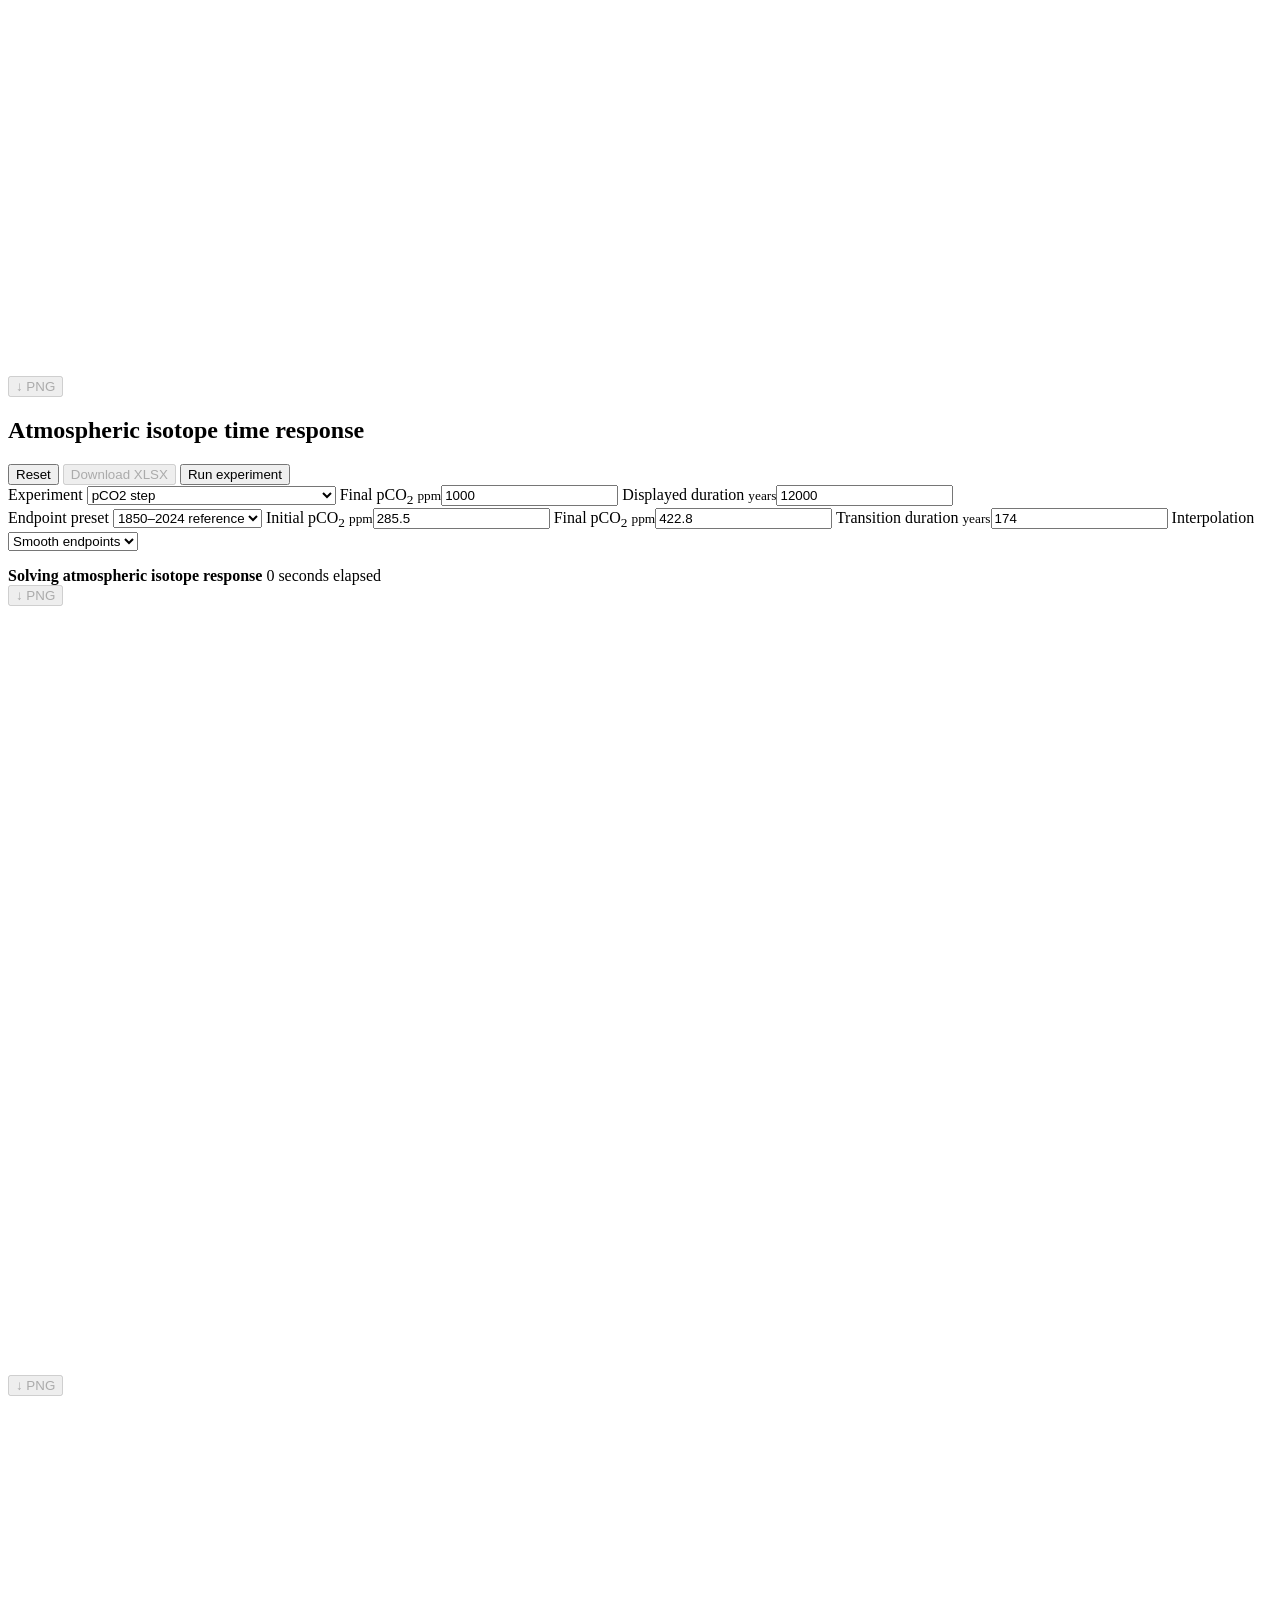
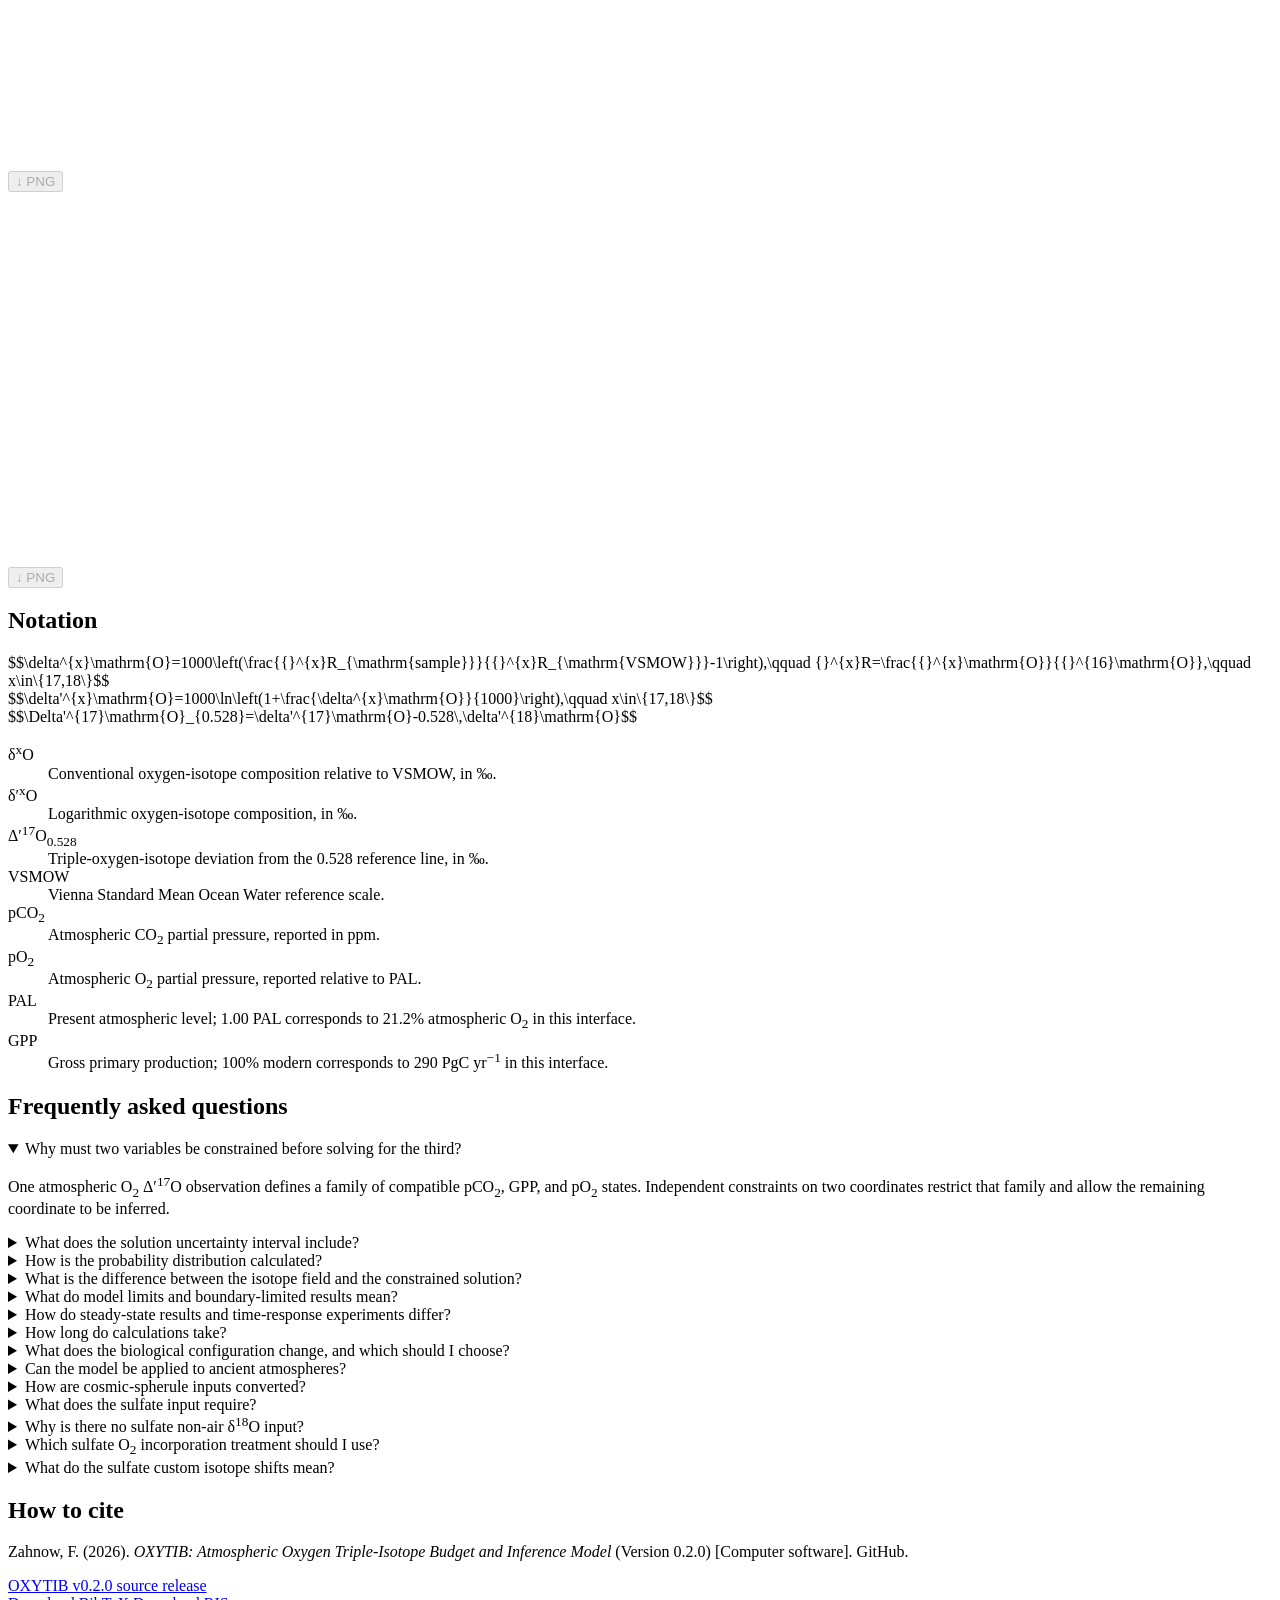
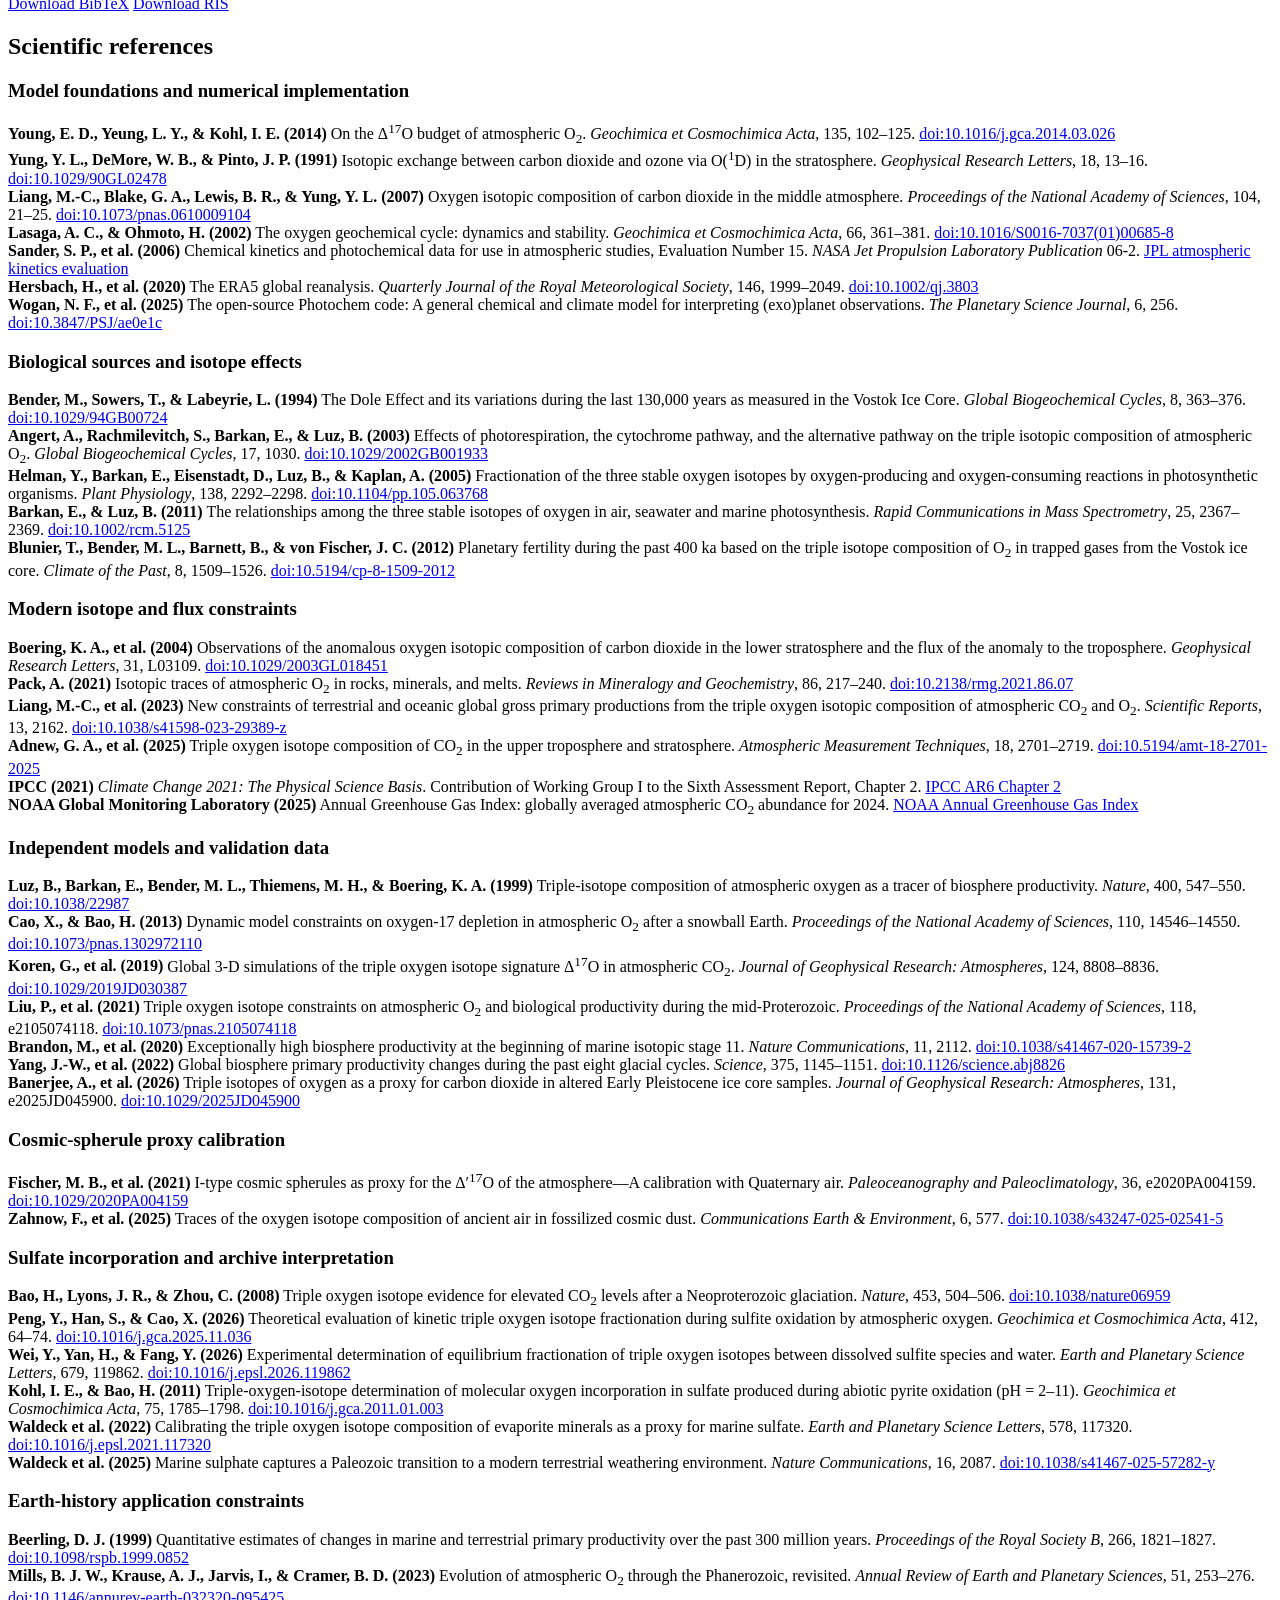
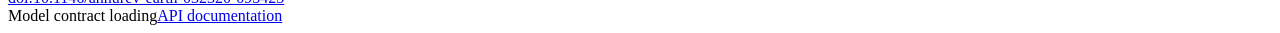
==== commit c93ad16b: "Prepare v0.2.0 release-candidate metadata" ====
--- a/web/index.html
+++ b/web/index.html
@@ -7,7 +7,7 @@
   <link rel="stylesheet" href="assets/styles.css?v=biology-ui-20261020b">
   <script defer src="assets/mathjax-config.js?v=1.0.0"></script>
   <script defer src="assets/vendor/mathjax/tex-svg.js?v=3.2.2"></script>
-  <script defer src="assets/app.js?v=biology-ui-20261020b"></script>
+  <script defer src="assets/app.js?v=release-0.2.0-candidate"></script>
 </head>
 <body>
   <header class="topbar">
@@ -22,7 +22,7 @@
       <aside class="header-citation" aria-label="How to cite OXYTIB">
         <strong>Cite OXYTIB</strong>
         <div>
-          <a href="https://doi.org/10.5281/zenodo.22819964" target="_blank" rel="noopener noreferrer">DOI</a>
+          <a href="https://github.com/FabianZah/atmospheric-o2-triple-isotope-model/releases/tag/v0.2.0" target="_blank" rel="noopener noreferrer">Version 0.2.0</a>
           <a href="citation/model.bib" download>BibTeX</a>
           <a href="citation/model.ris" download>RIS</a>
         </div>
@@ -440,8 +440,8 @@
       <section class="citation-panel" aria-labelledby="citation-heading">
         <div>
           <h2 id="citation-heading">How to cite</h2>
-          <p>Zahnow, F. (2026). <i>OXYTIB: Atmospheric Oxygen Triple-Isotope Budget and Inference Model</i> (Version 0.1.0) [Computer software]. Zenodo.</p>
-          <a class="citation-repository" href="https://doi.org/10.5281/zenodo.22819964" target="_blank" rel="noopener noreferrer">doi:10.5281/zenodo.22819964</a>
+          <p>Zahnow, F. (2026). <i>OXYTIB: Atmospheric Oxygen Triple-Isotope Budget and Inference Model</i> (Version 0.2.0) [Computer software]. GitHub.</p>
+          <a class="citation-repository" href="https://github.com/FabianZah/atmospheric-o2-triple-isotope-model/releases/tag/v0.2.0" target="_blank" rel="noopener noreferrer">OXYTIB v0.2.0 source release</a>
         </div>
         <div class="citation-actions" aria-label="Download citation">
           <a class="secondary-command" href="citation/model.bib" download>Download BibTeX</a>
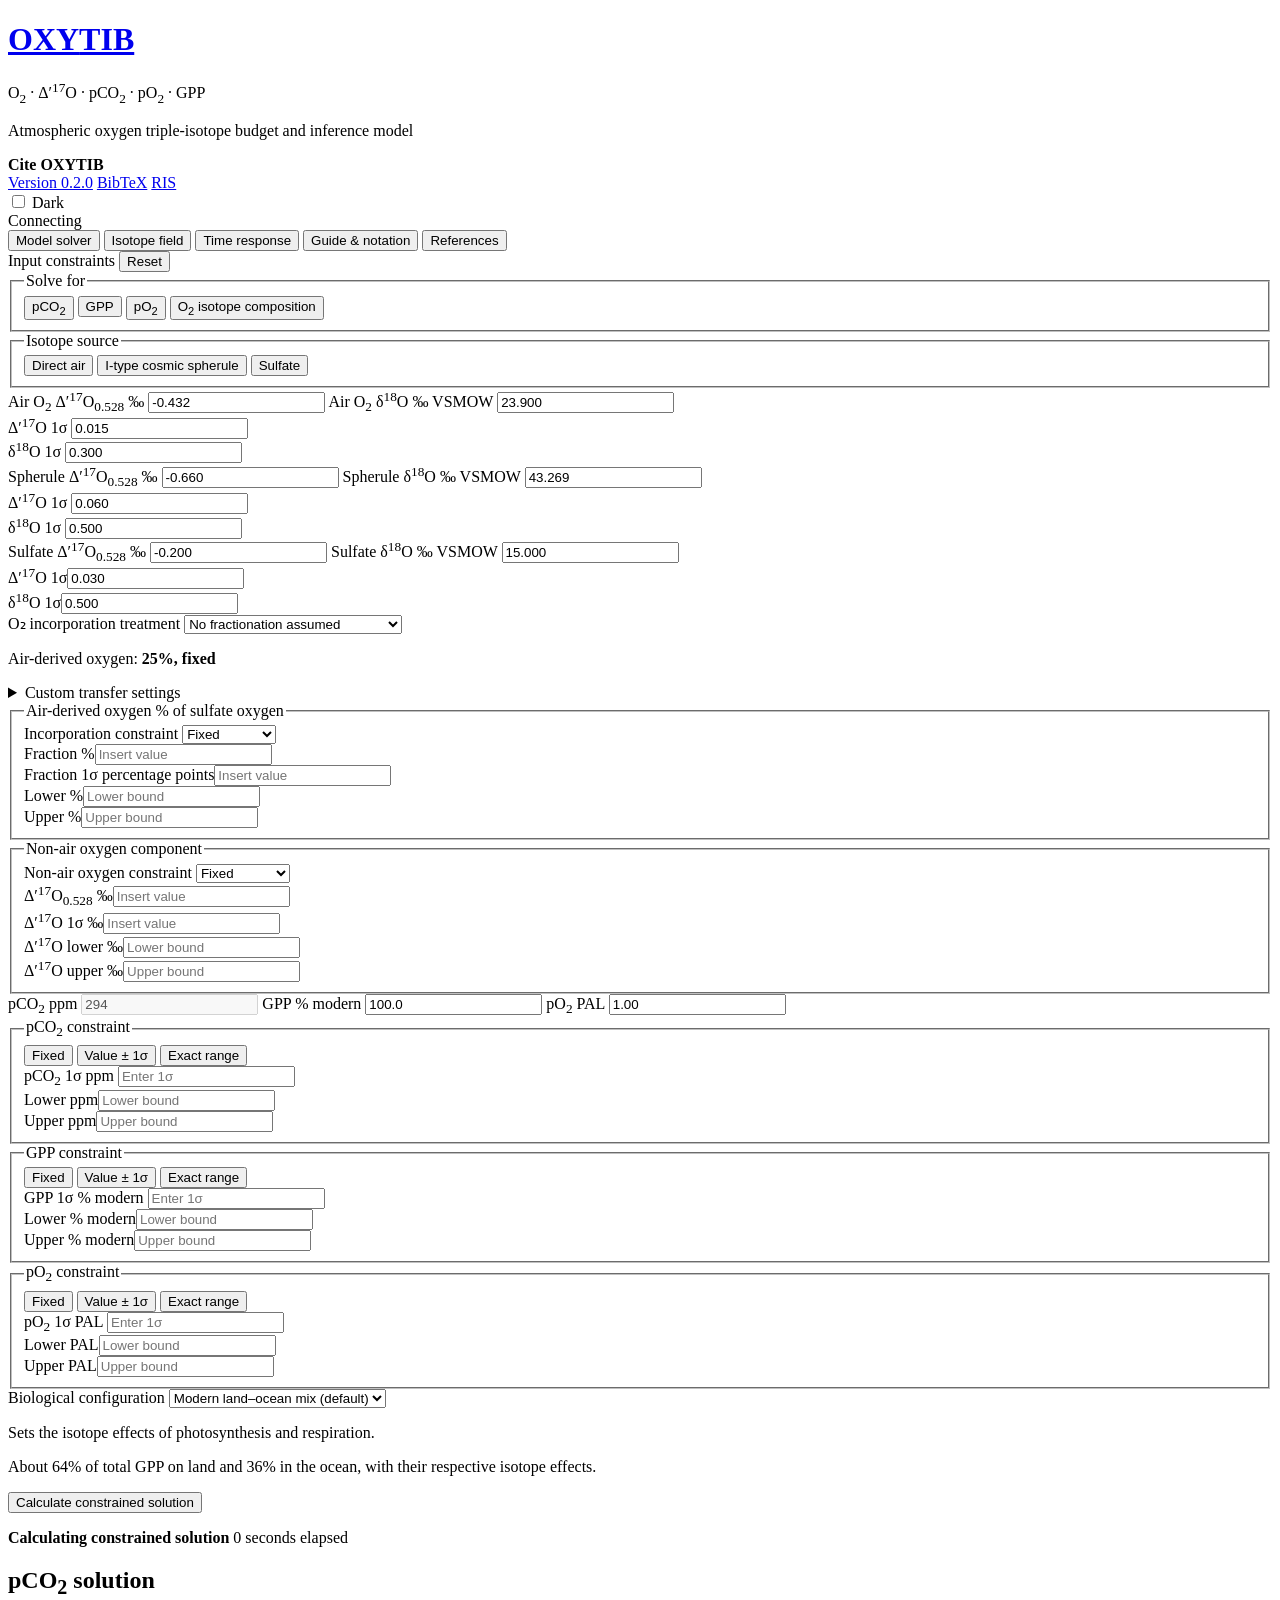
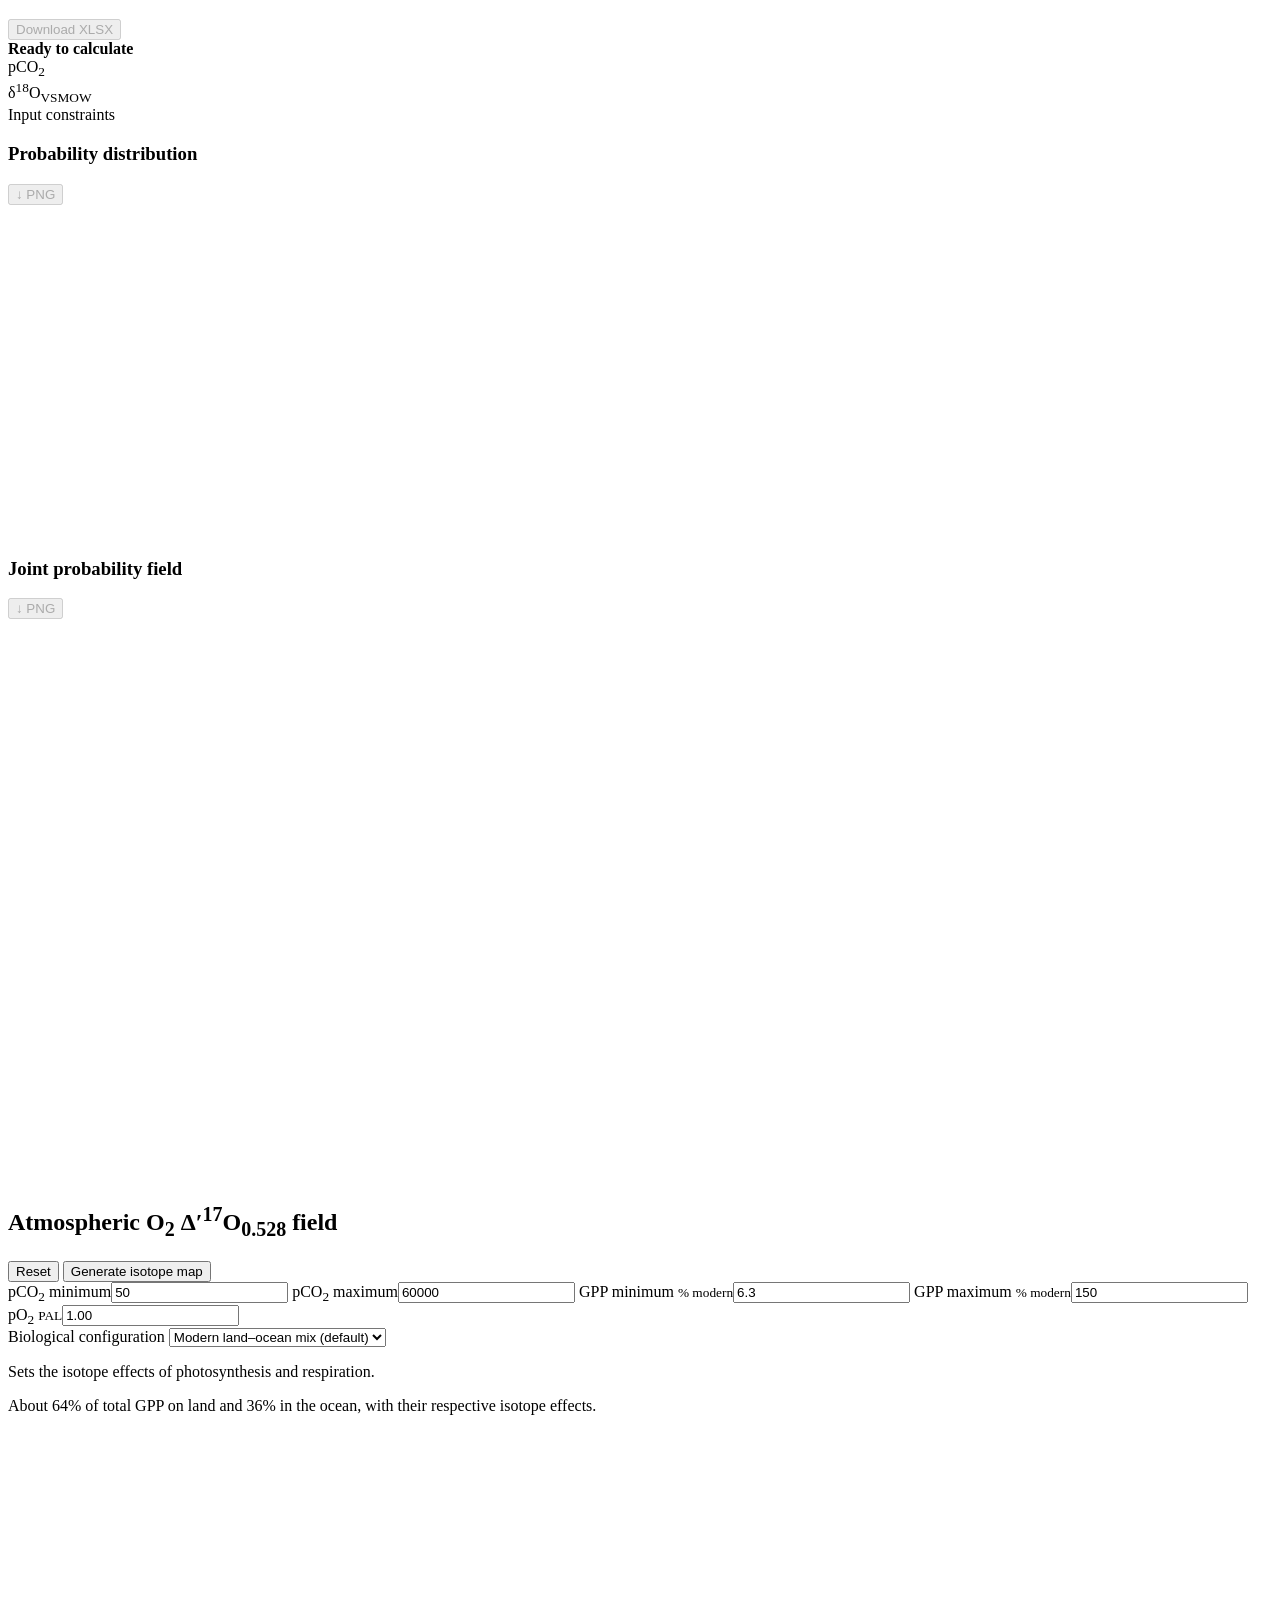
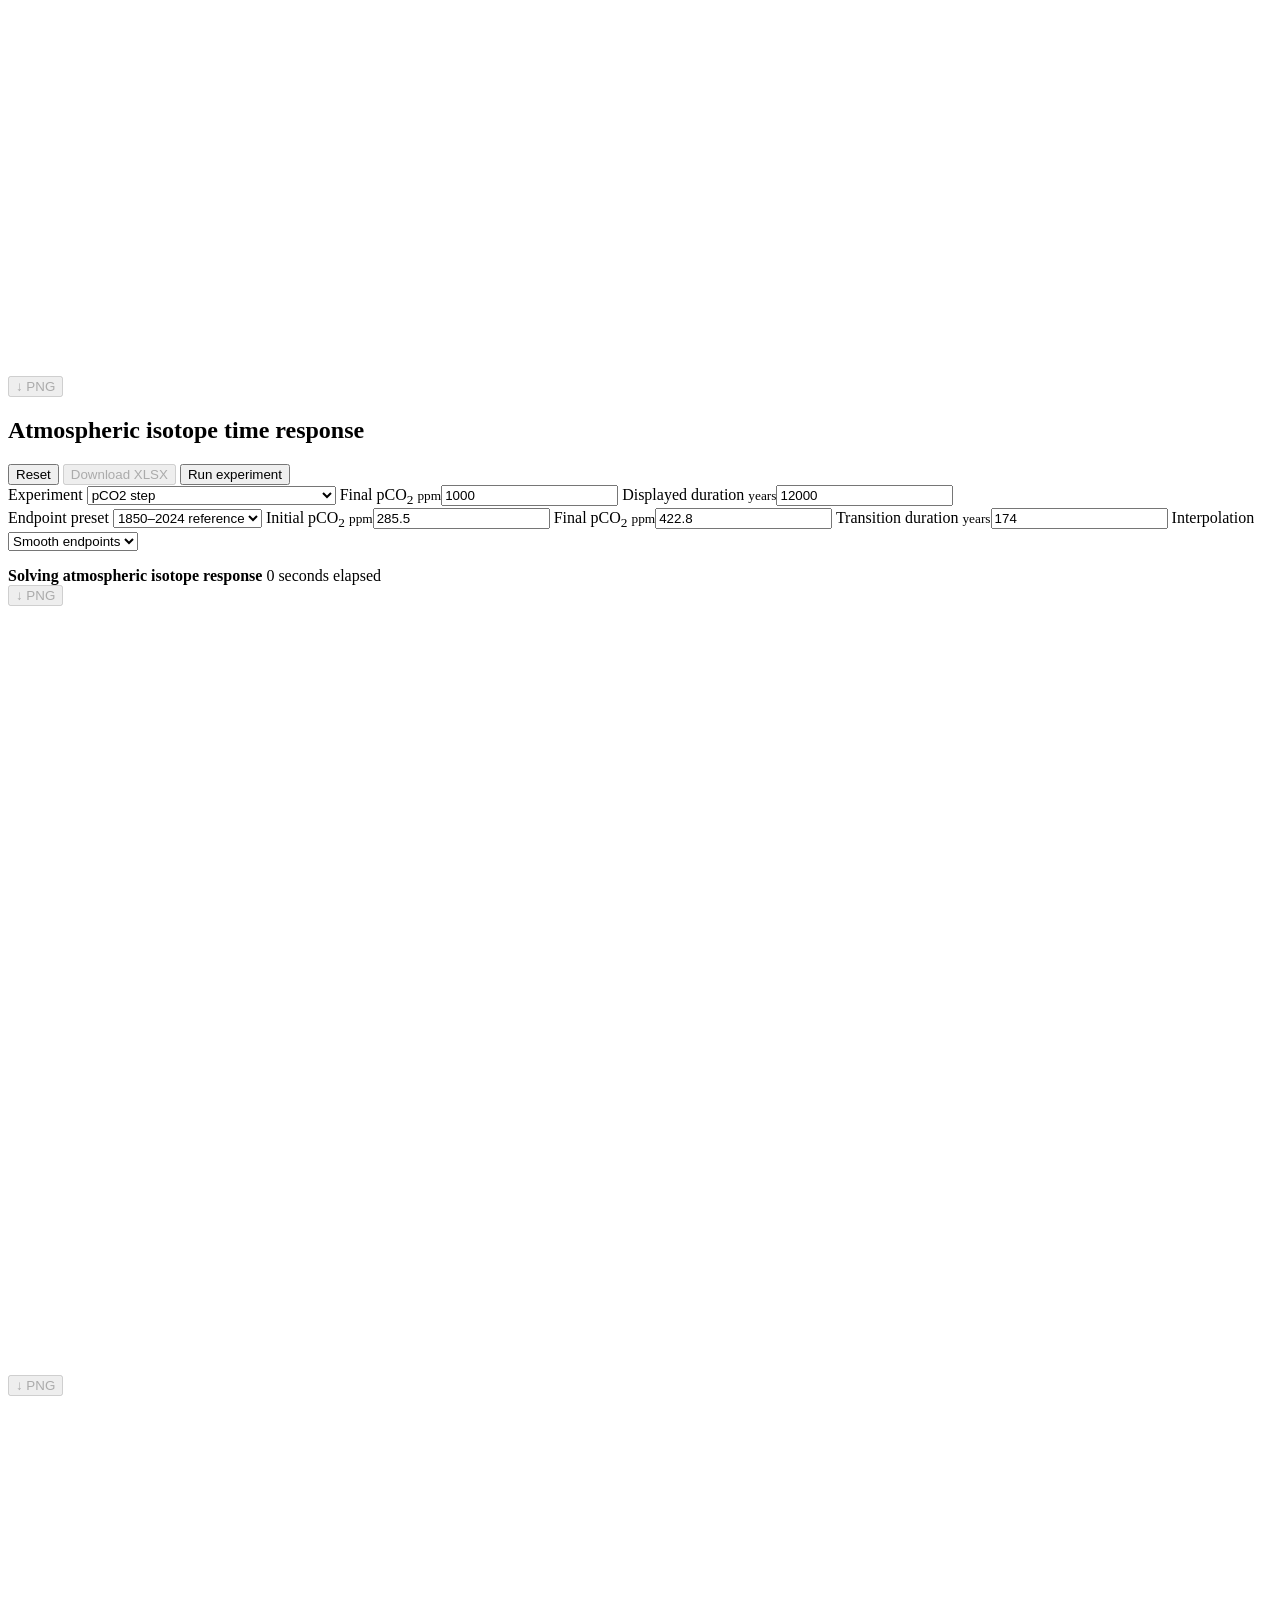
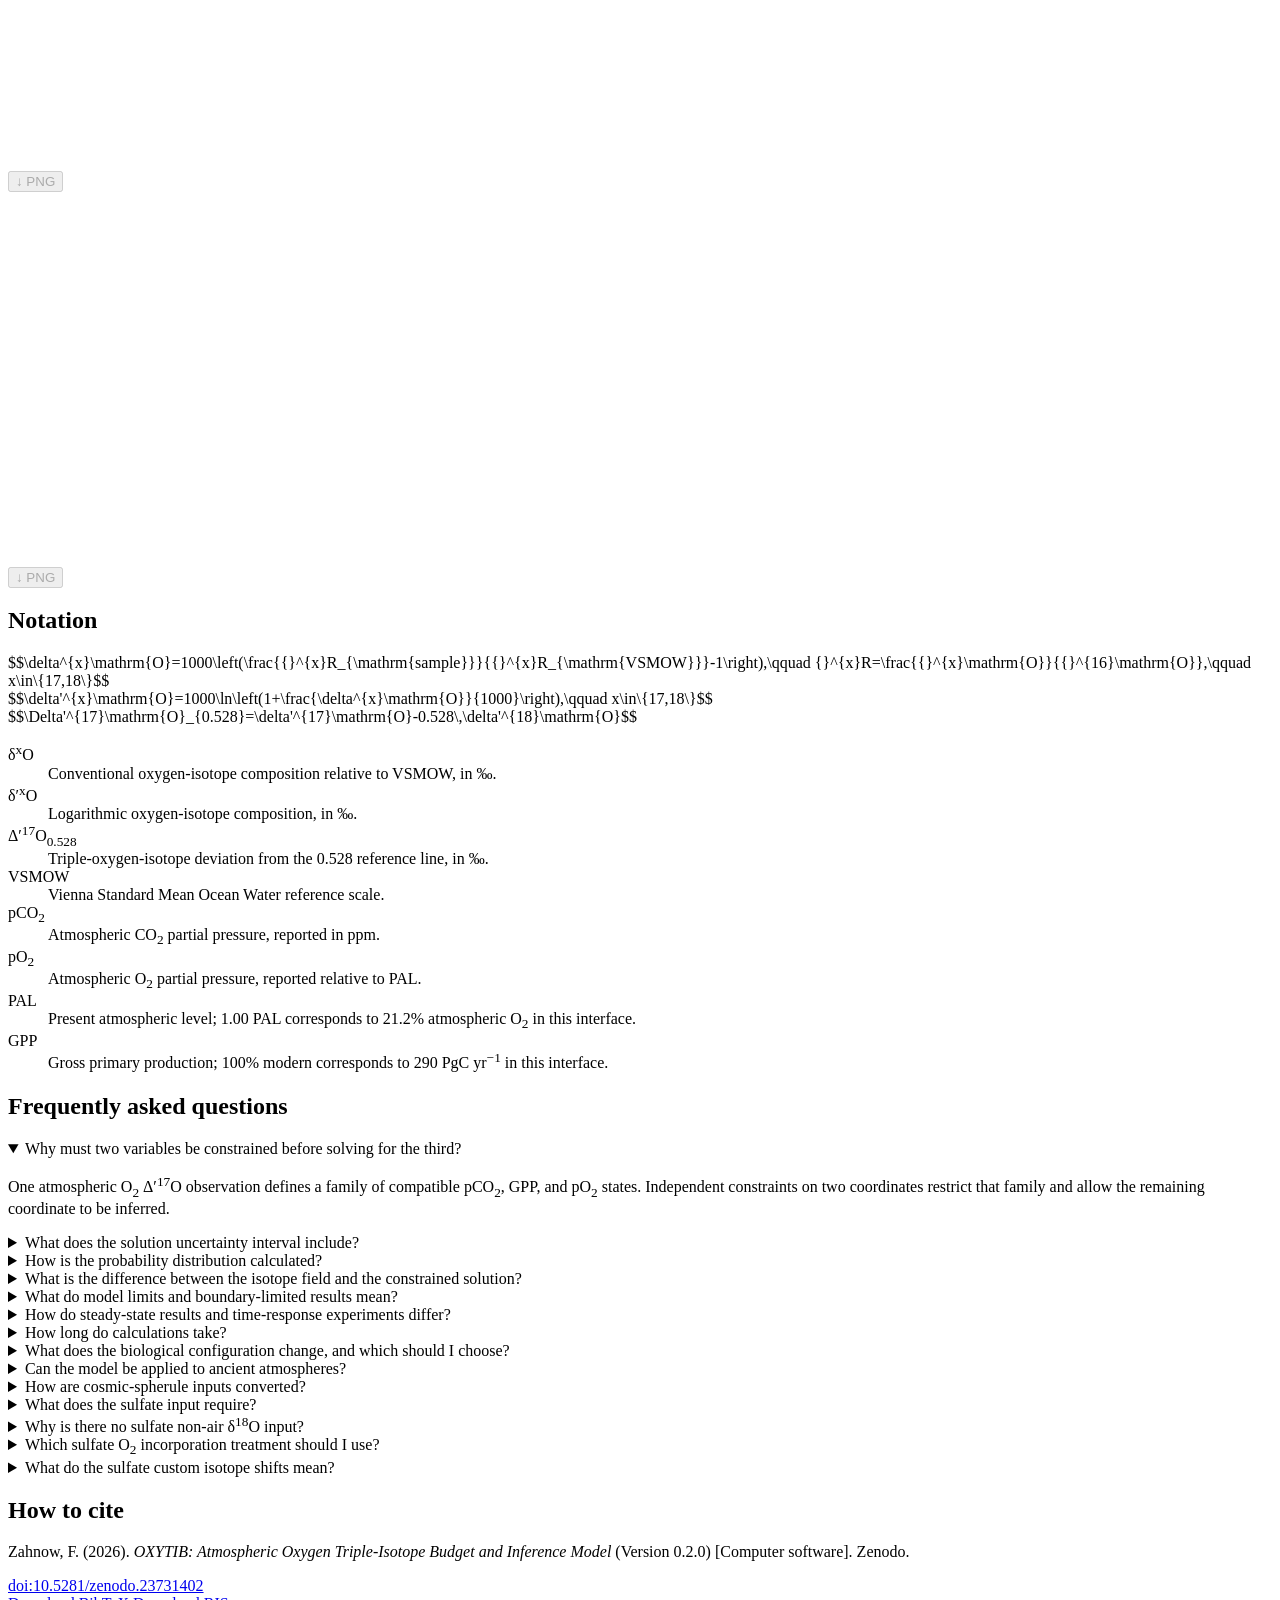
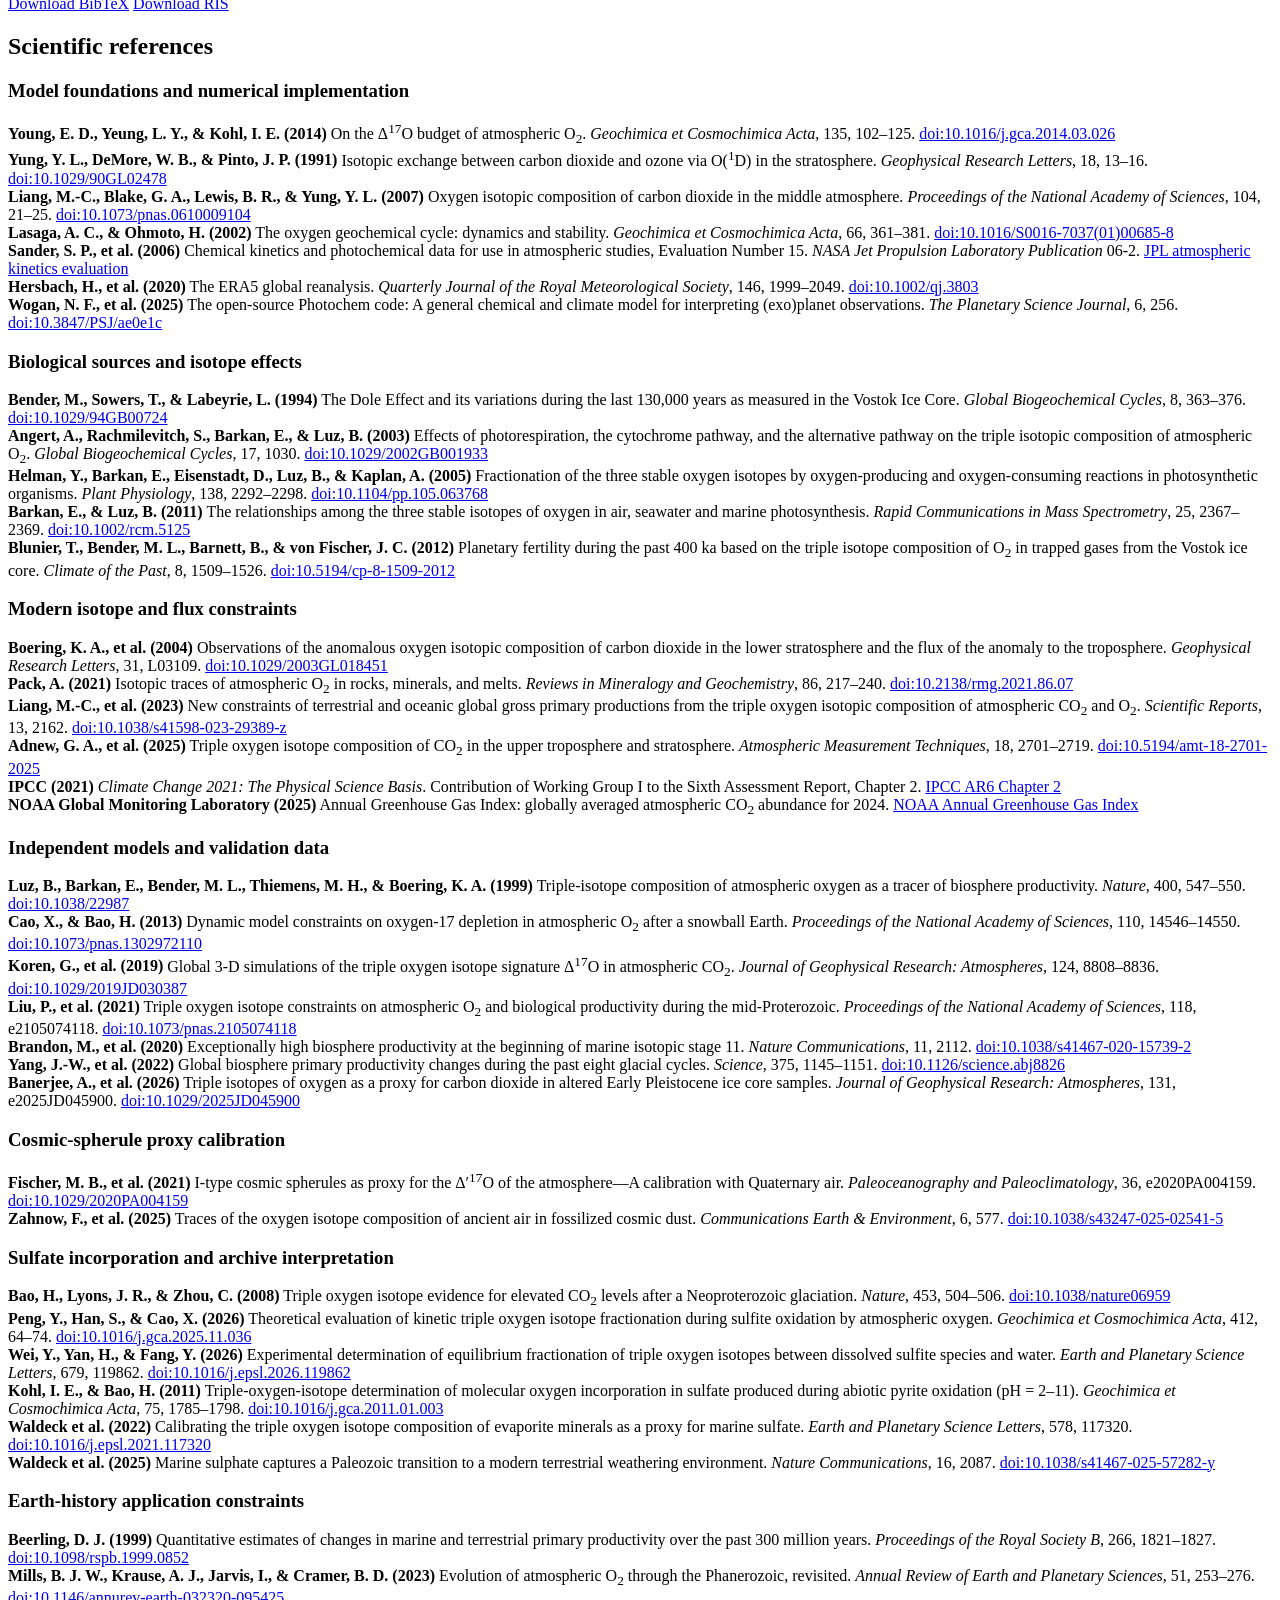
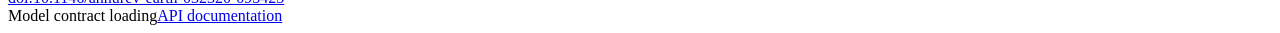
==== commit c83bcb26: "Add verified v0.2.0 Zenodo citation" ====
--- a/web/index.html
+++ b/web/index.html
@@ -7,7 +7,7 @@
   <link rel="stylesheet" href="assets/styles.css?v=biology-ui-20261020b">
   <script defer src="assets/mathjax-config.js?v=1.0.0"></script>
   <script defer src="assets/vendor/mathjax/tex-svg.js?v=3.2.2"></script>
-  <script defer src="assets/app.js?v=release-0.2.0-candidate"></script>
+  <script defer src="assets/app.js?v=release-0.2.0"></script>
 </head>
 <body>
   <header class="topbar">
@@ -22,7 +22,7 @@
       <aside class="header-citation" aria-label="How to cite OXYTIB">
         <strong>Cite OXYTIB</strong>
         <div>
-          <a href="https://github.com/FabianZah/atmospheric-o2-triple-isotope-model/releases/tag/v0.2.0" target="_blank" rel="noopener noreferrer">Version 0.2.0</a>
+          <a href="https://doi.org/10.5281/zenodo.23731402" target="_blank" rel="noopener noreferrer">Version 0.2.0</a>
           <a href="citation/model.bib" download>BibTeX</a>
           <a href="citation/model.ris" download>RIS</a>
         </div>
@@ -440,8 +440,8 @@
       <section class="citation-panel" aria-labelledby="citation-heading">
         <div>
           <h2 id="citation-heading">How to cite</h2>
-          <p>Zahnow, F. (2026). <i>OXYTIB: Atmospheric Oxygen Triple-Isotope Budget and Inference Model</i> (Version 0.2.0) [Computer software]. GitHub.</p>
-          <a class="citation-repository" href="https://github.com/FabianZah/atmospheric-o2-triple-isotope-model/releases/tag/v0.2.0" target="_blank" rel="noopener noreferrer">OXYTIB v0.2.0 source release</a>
+          <p>Zahnow, F. (2026). <i>OXYTIB: Atmospheric Oxygen Triple-Isotope Budget and Inference Model</i> (Version 0.2.0) [Computer software]. Zenodo.</p>
+          <a class="citation-repository" href="https://doi.org/10.5281/zenodo.23731402" target="_blank" rel="noopener noreferrer">doi:10.5281/zenodo.23731402</a>
         </div>
         <div class="citation-actions" aria-label="Download citation">
           <a class="secondary-command" href="citation/model.bib" download>Download BibTeX</a>
